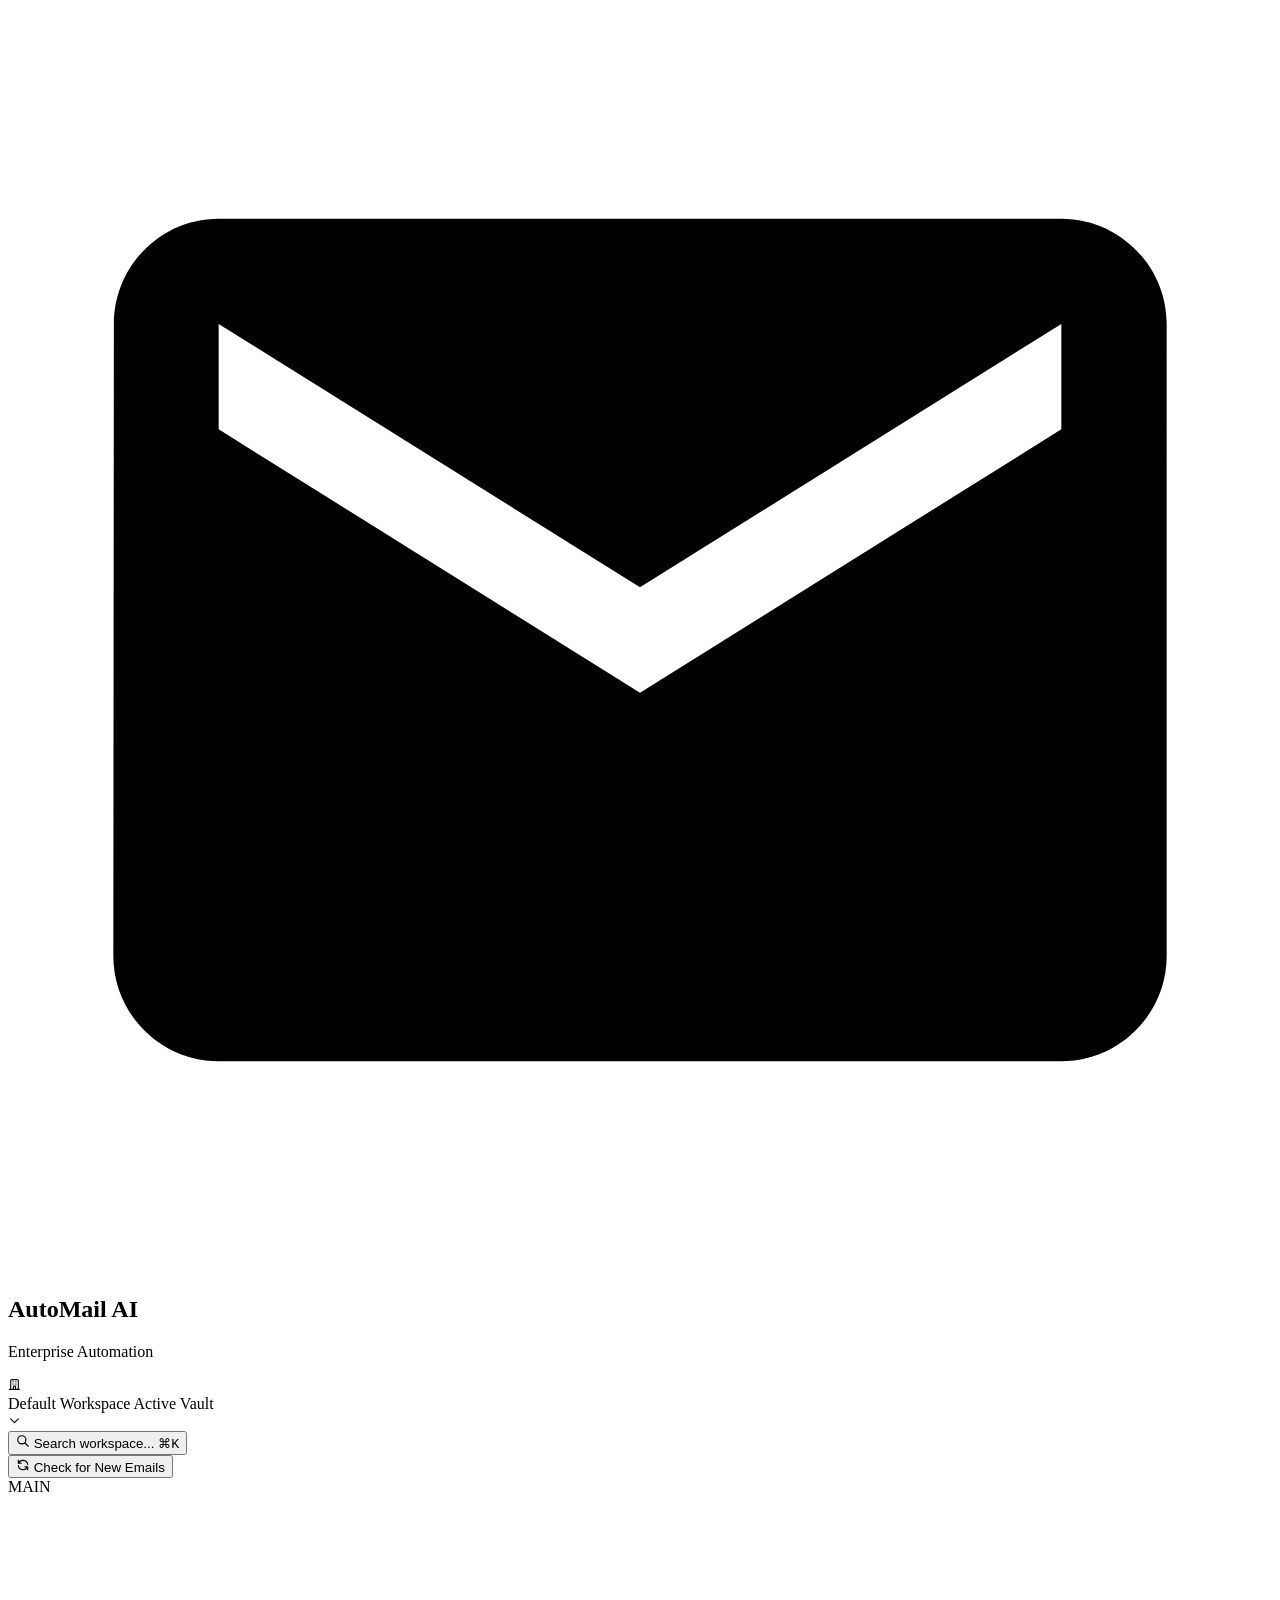
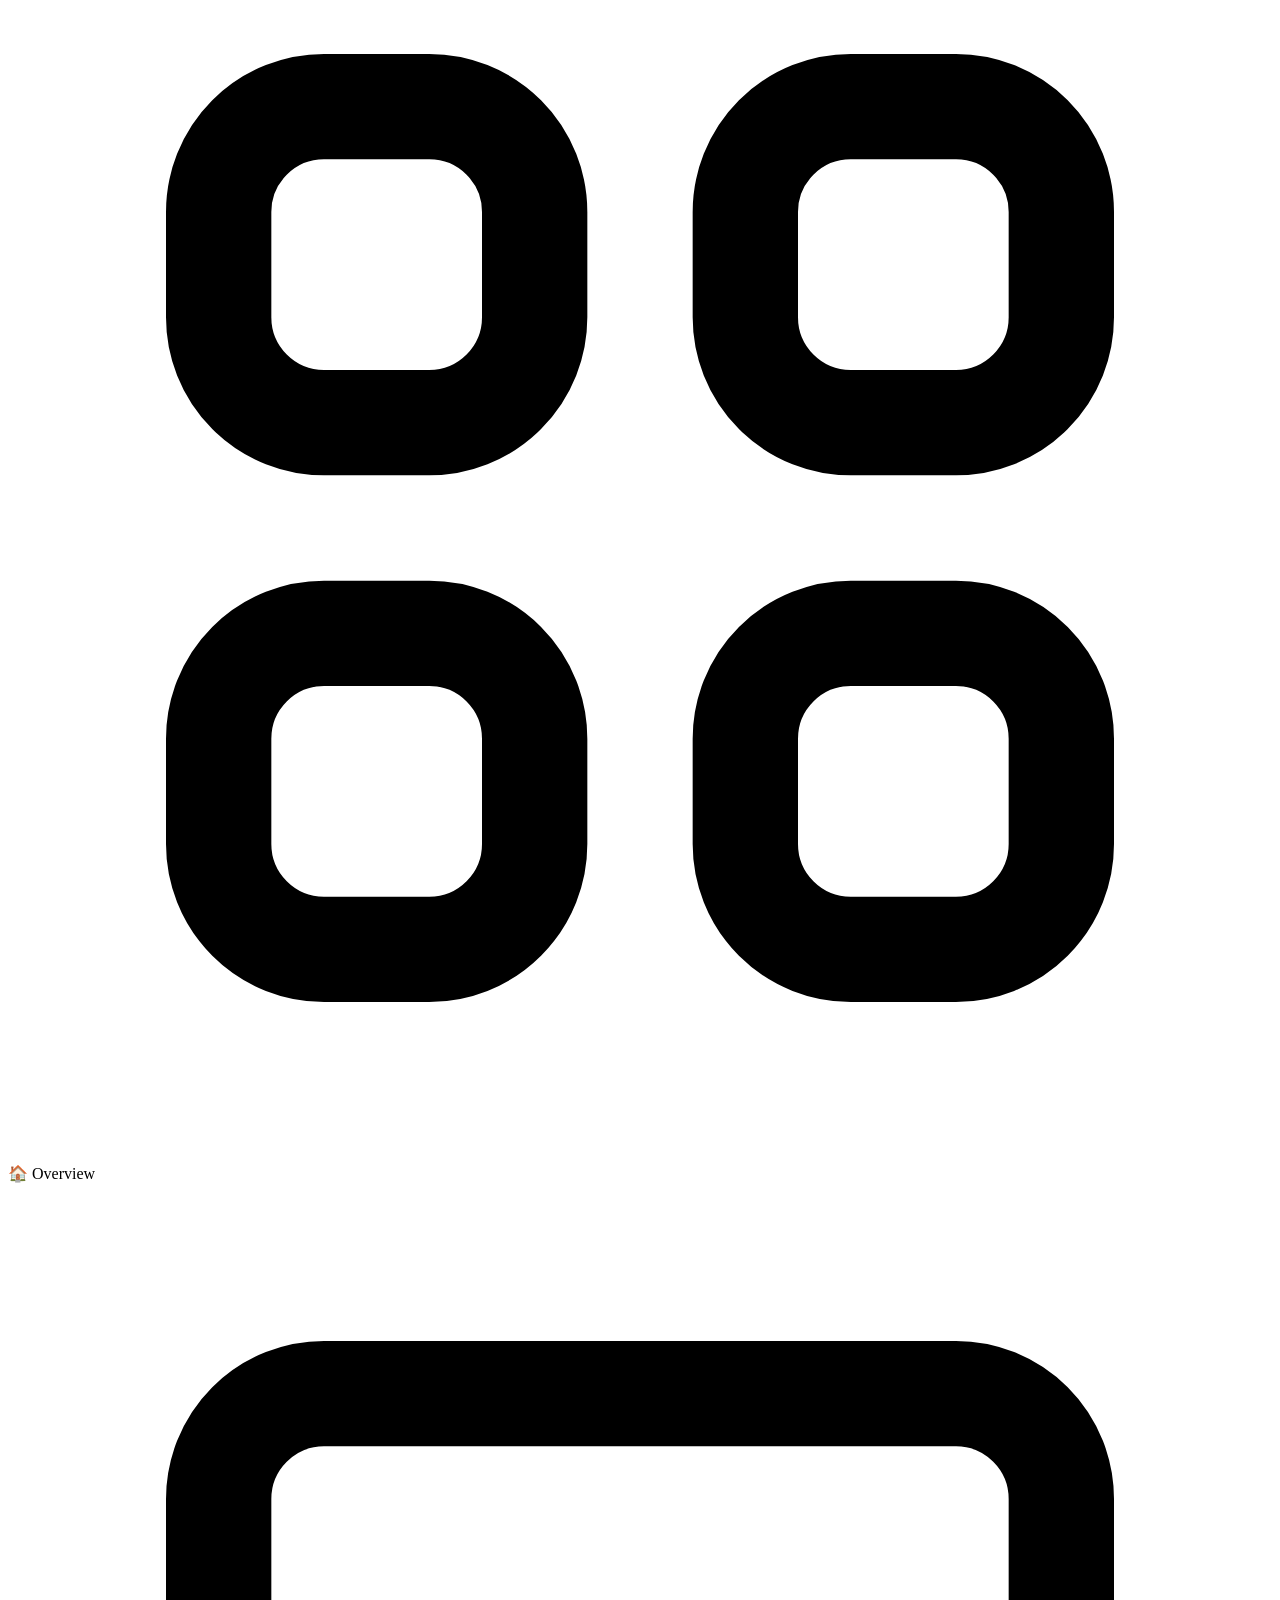
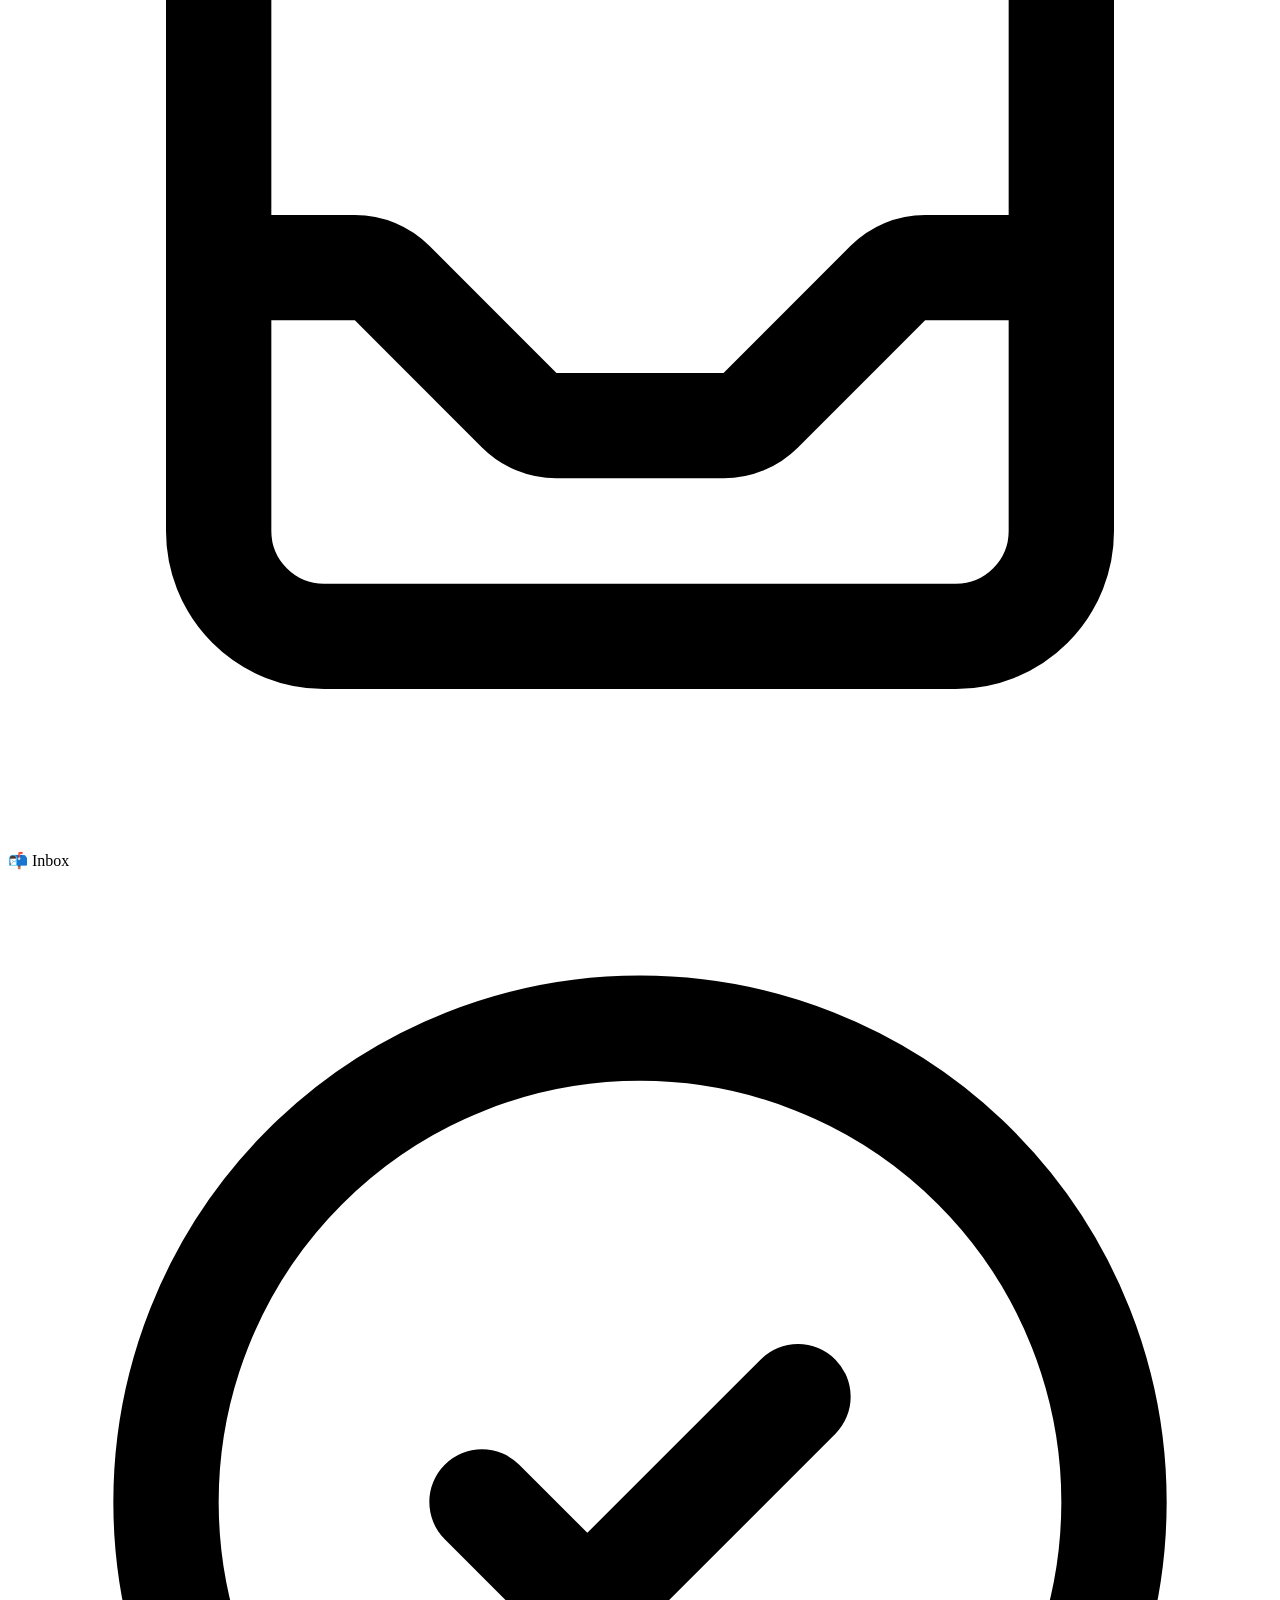
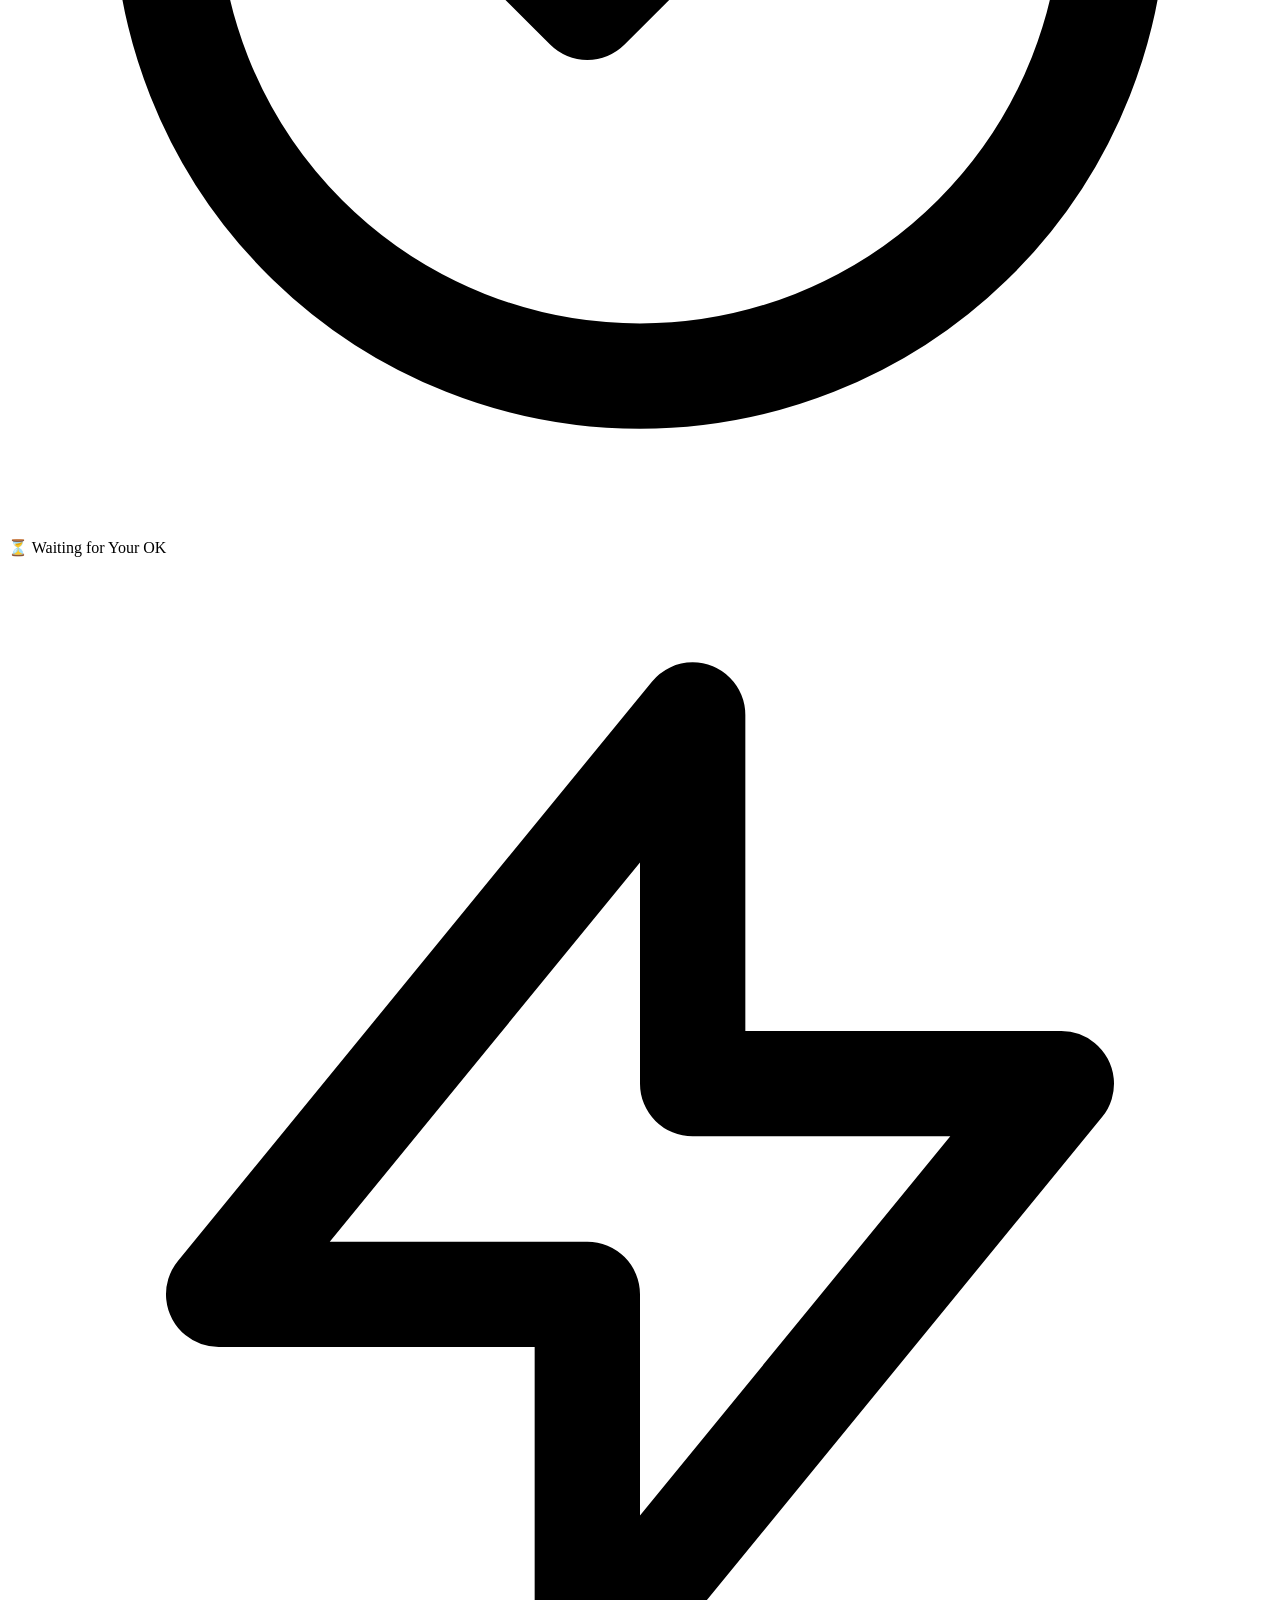
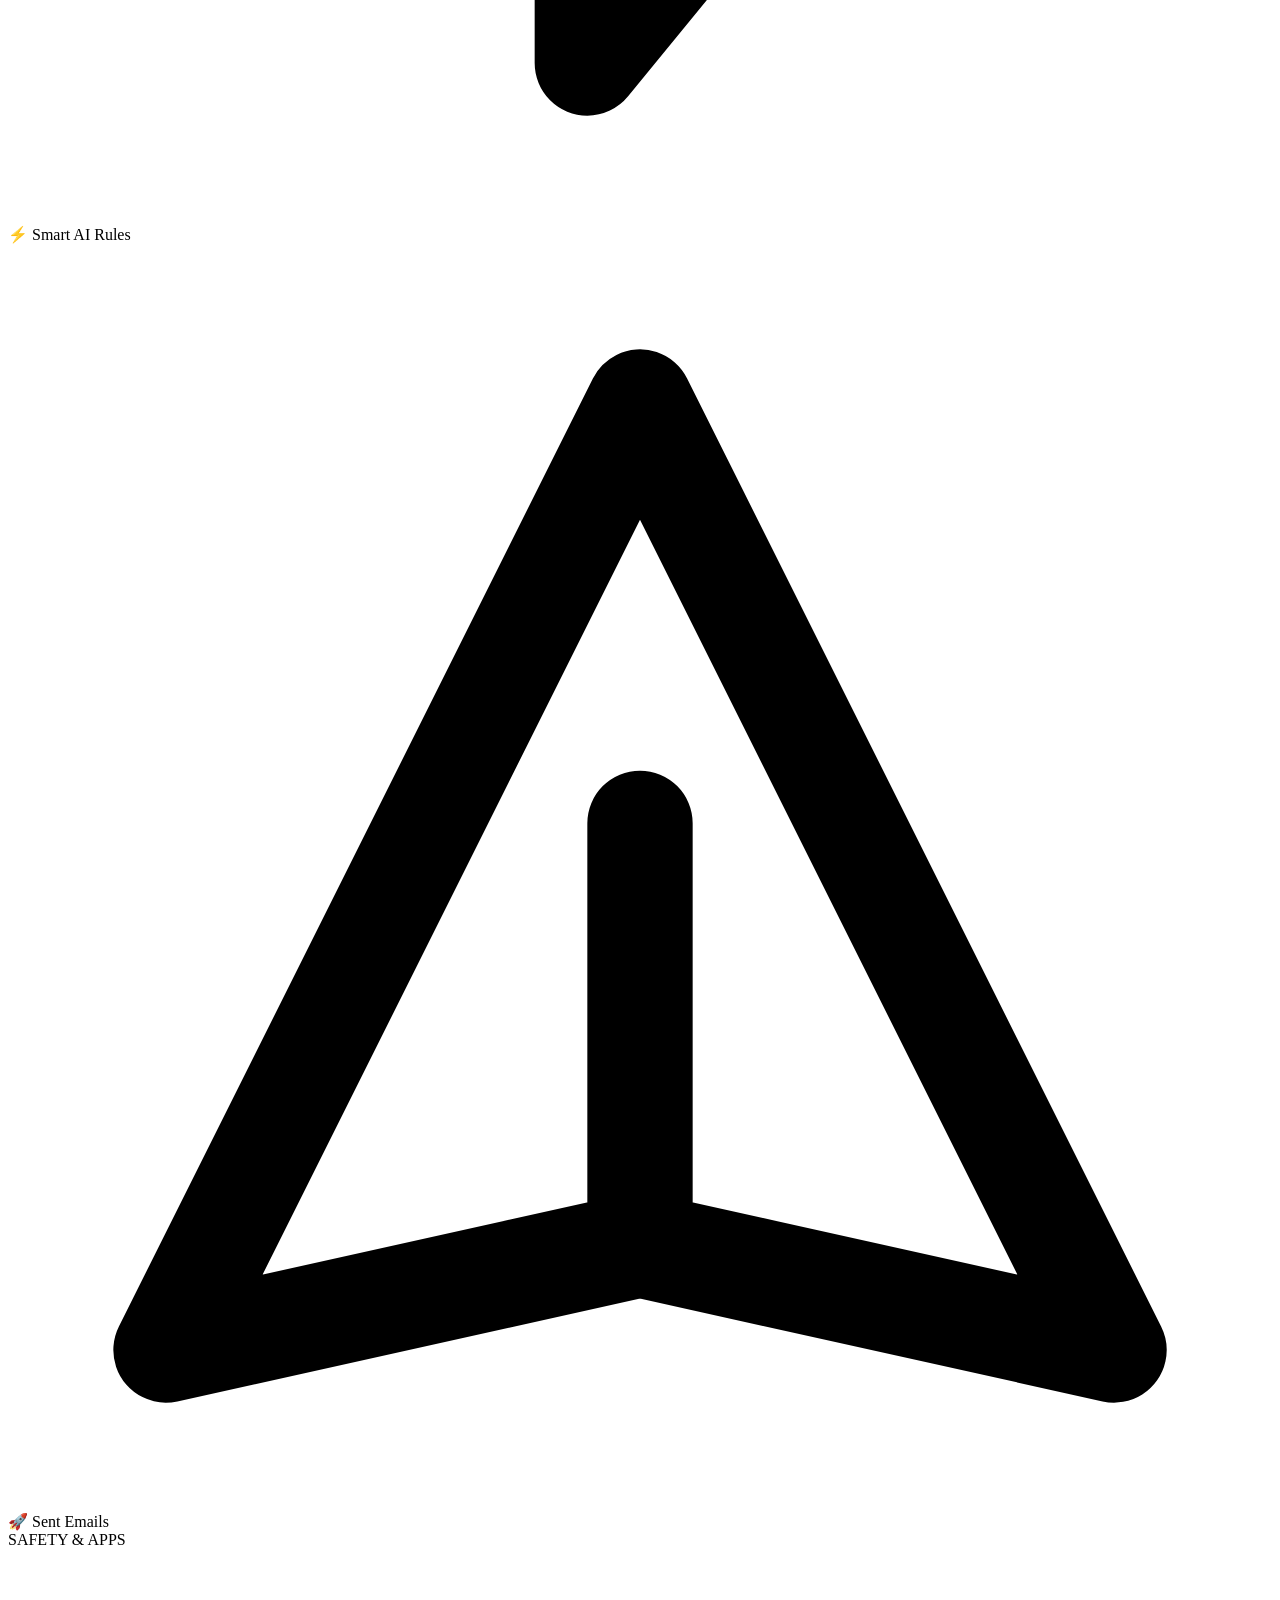
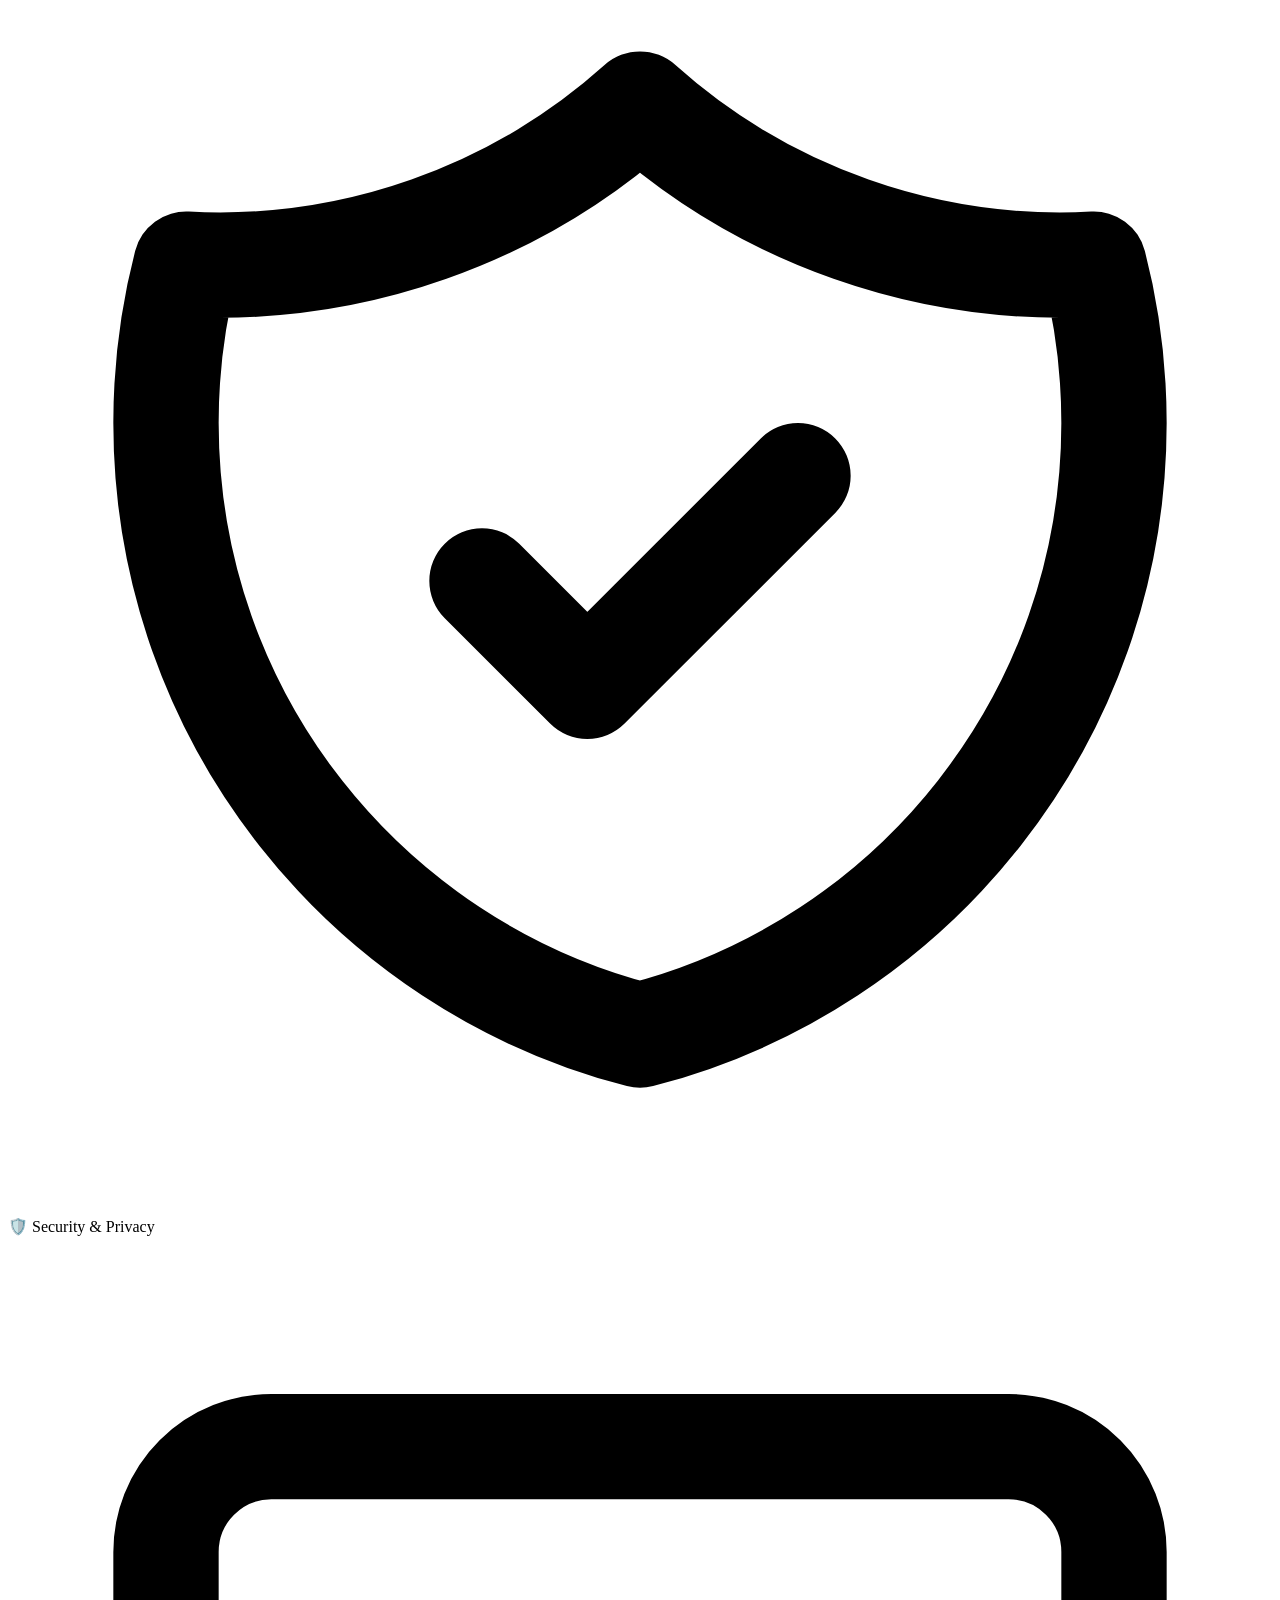
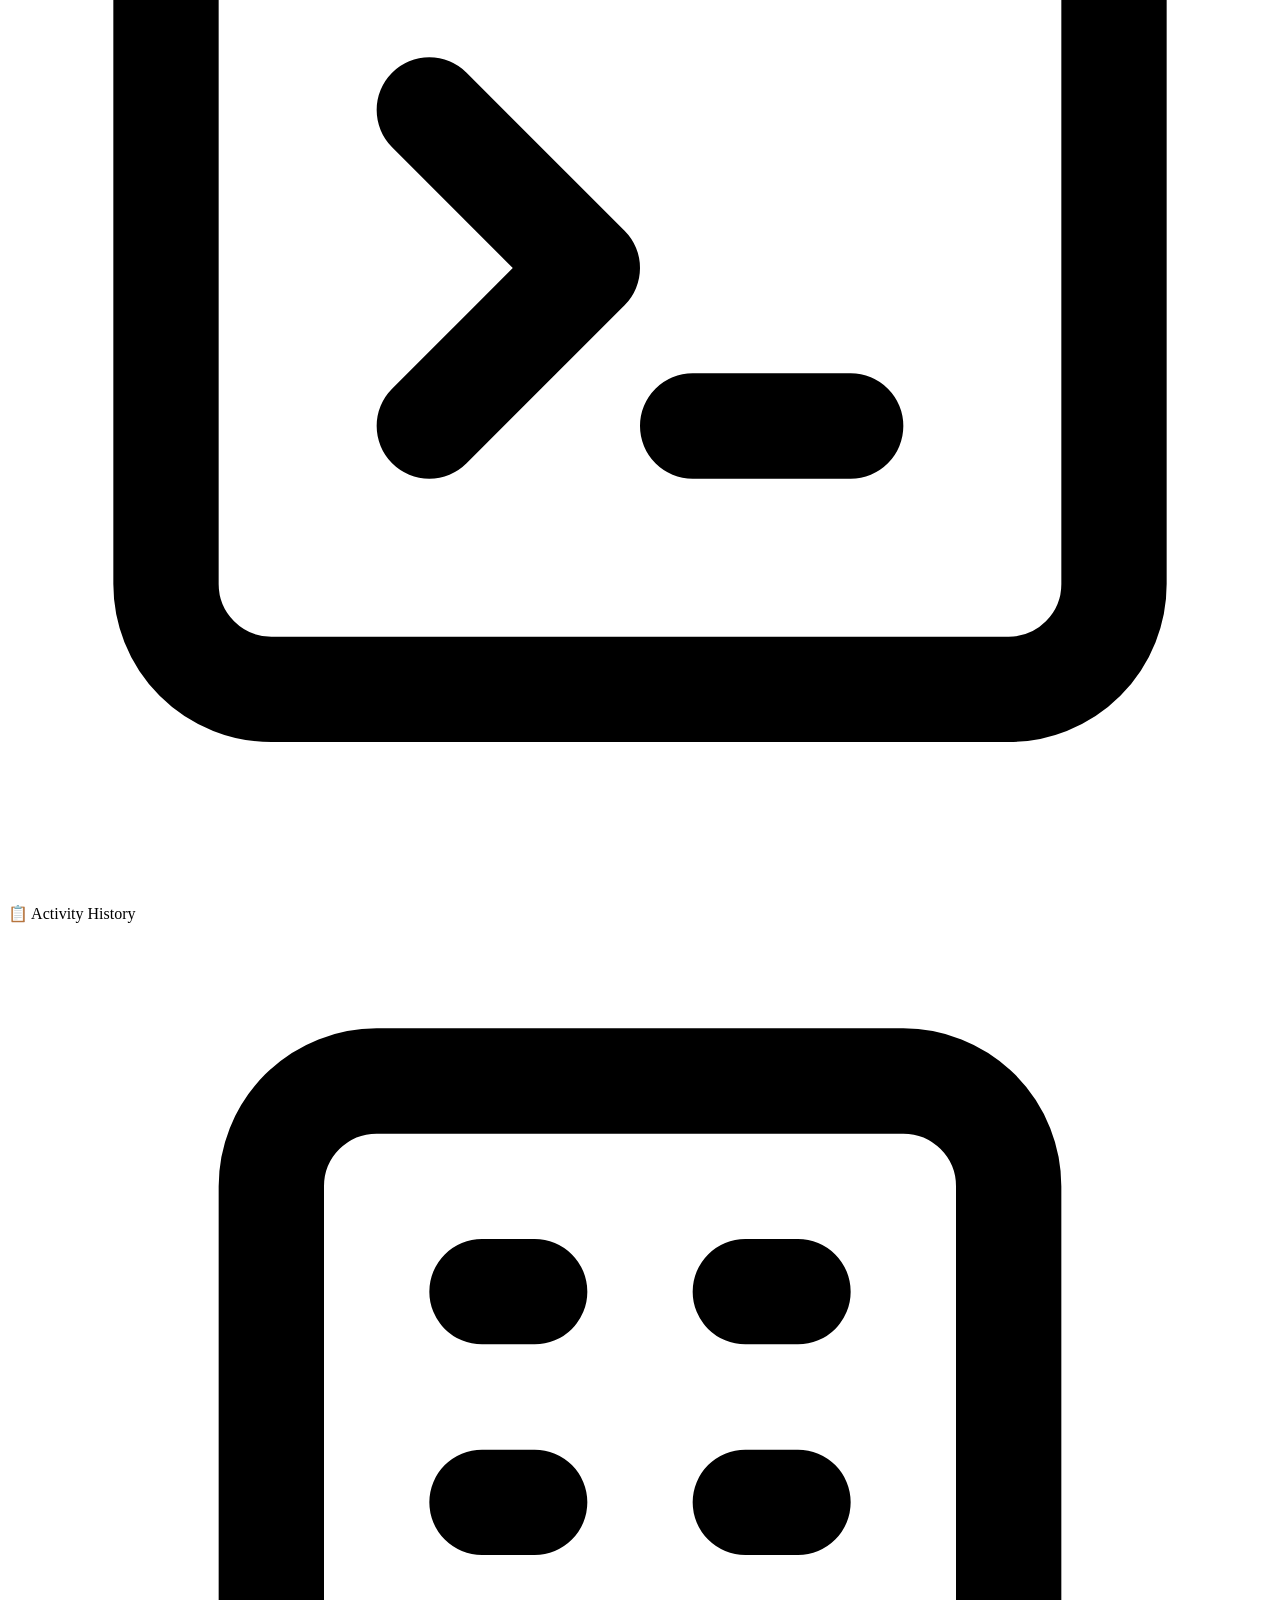
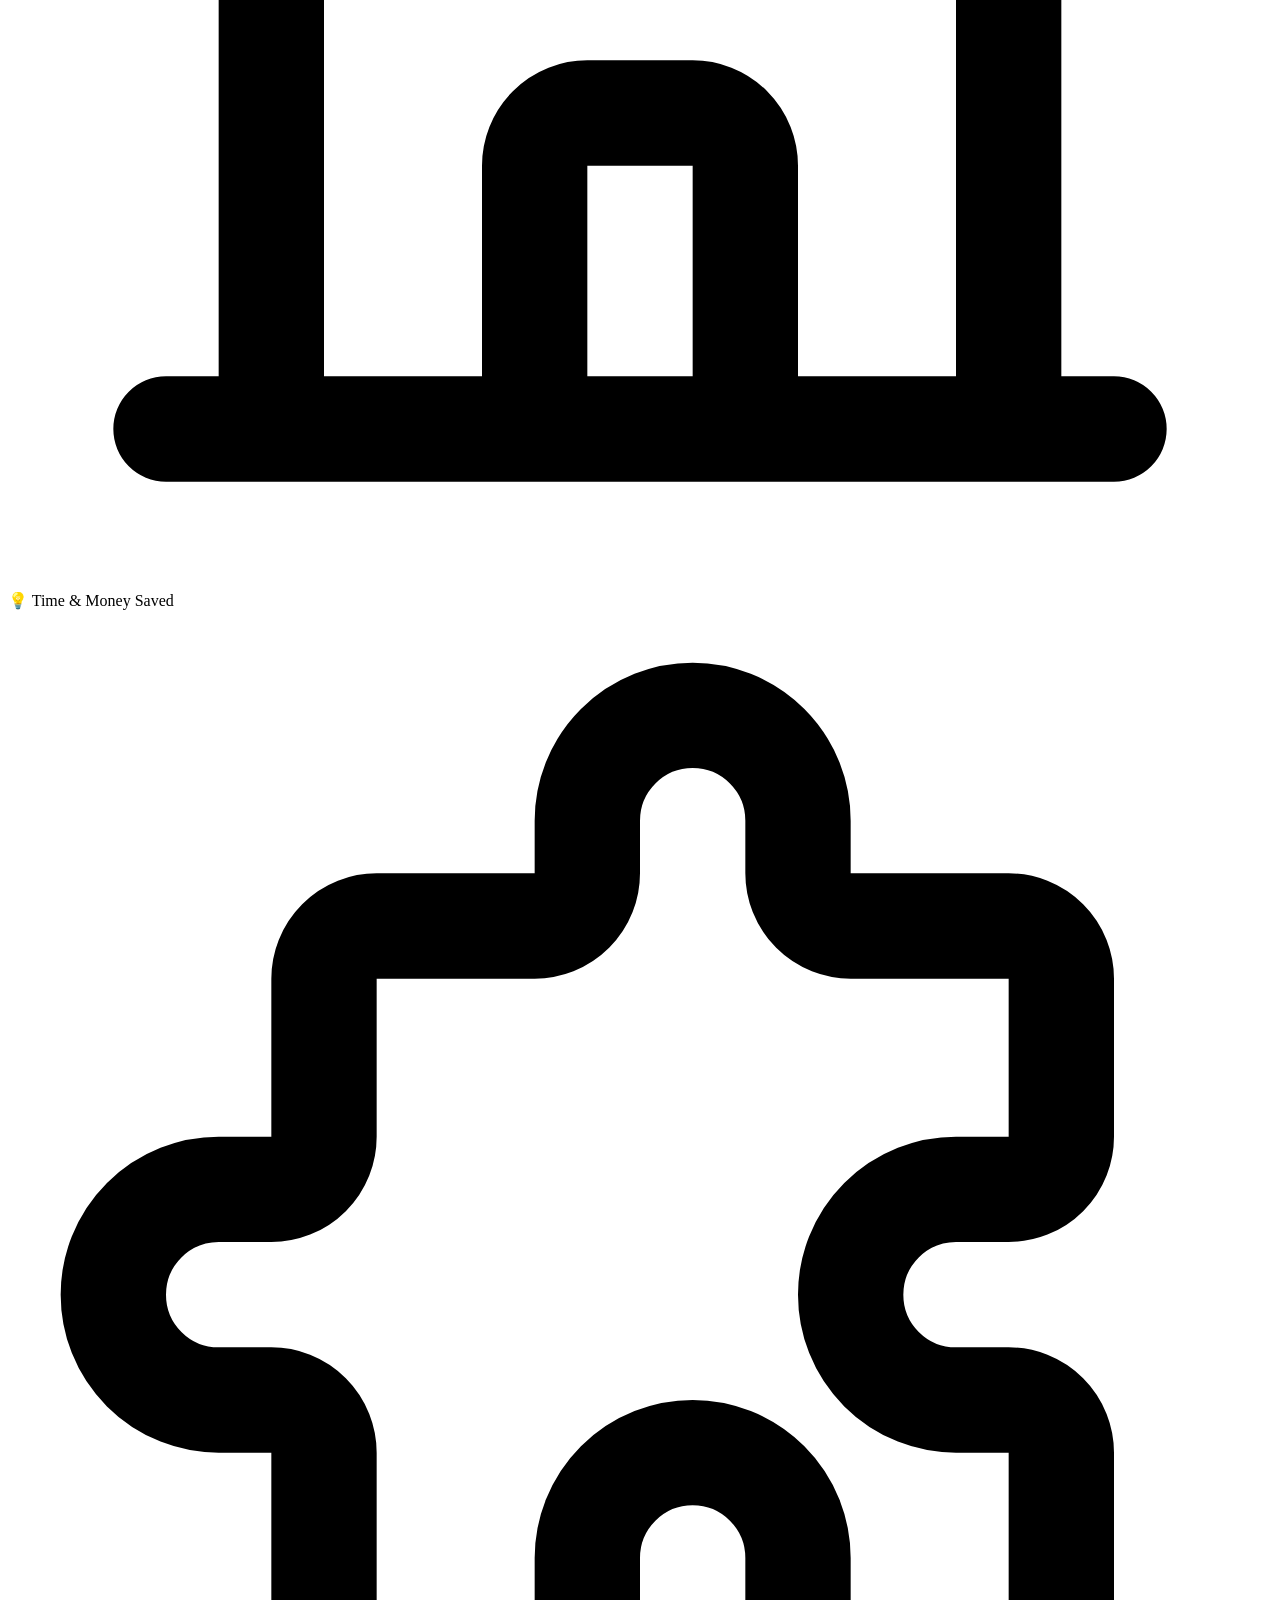
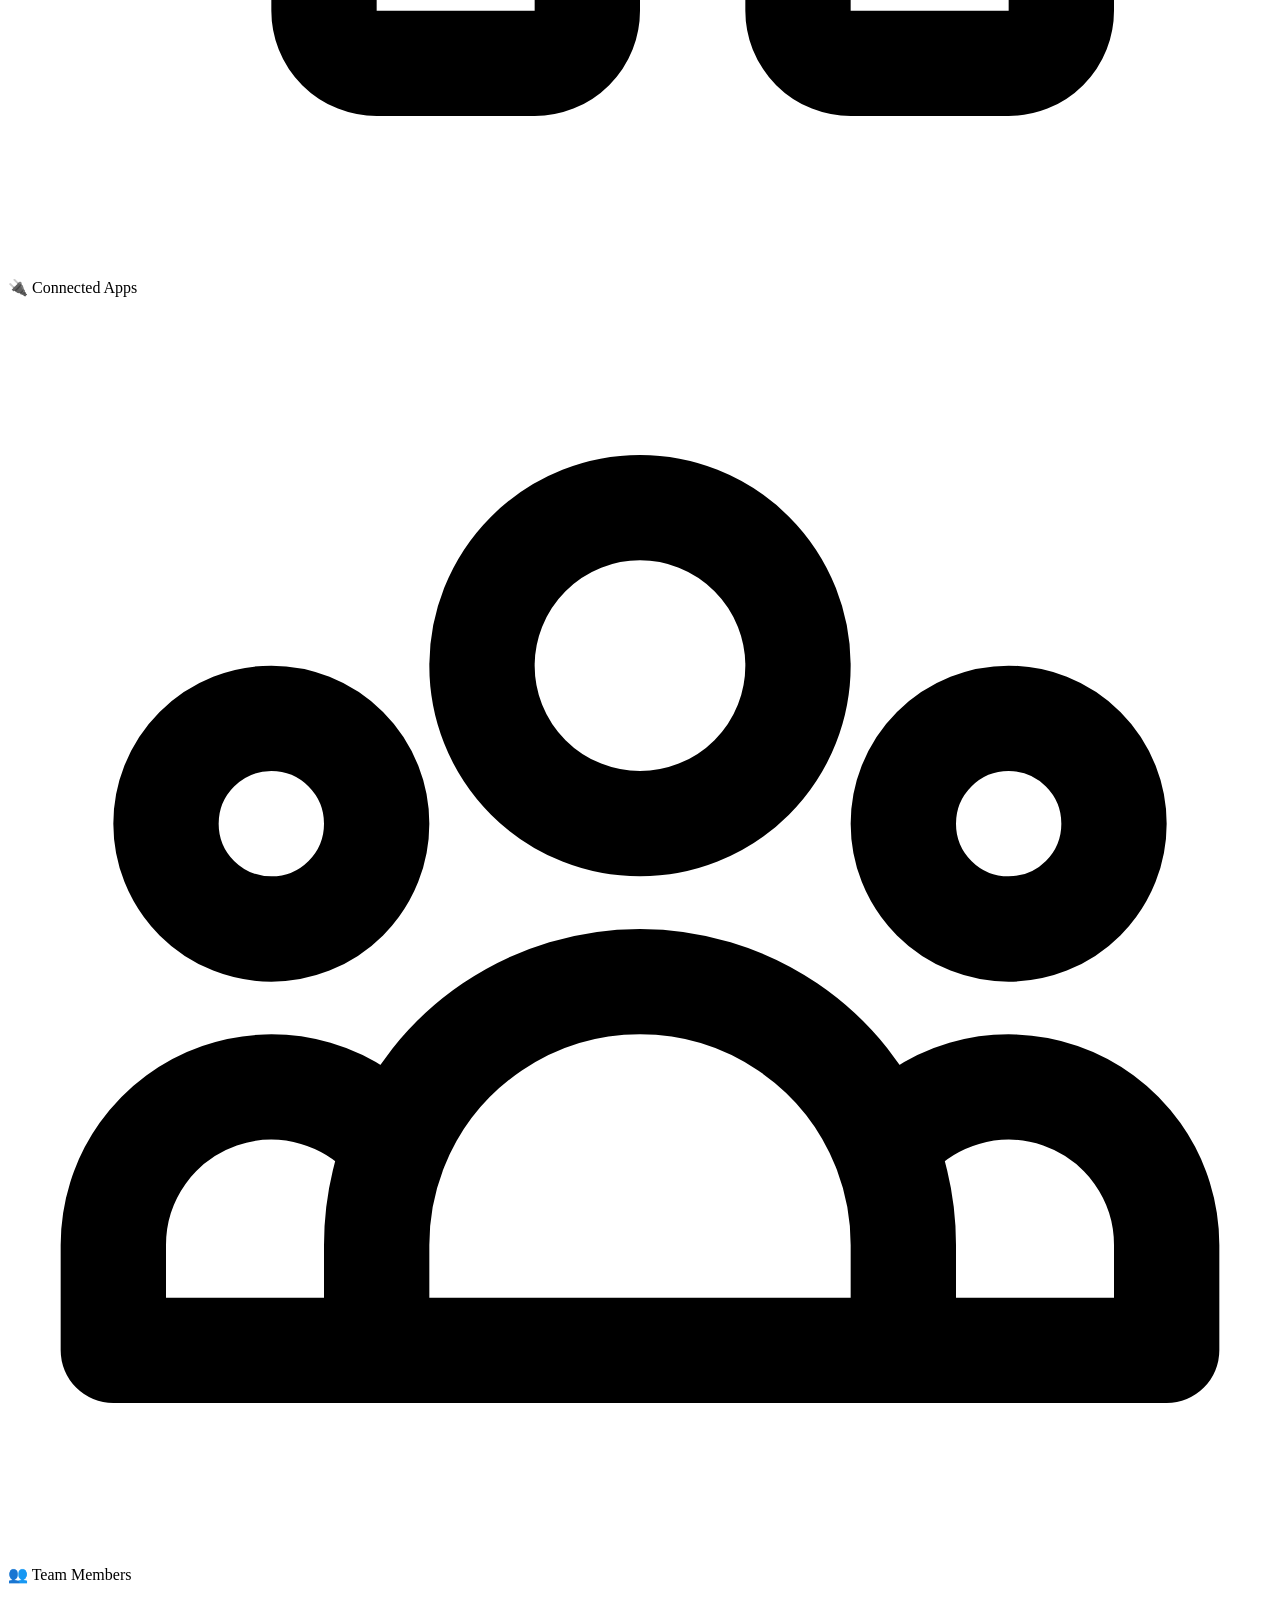
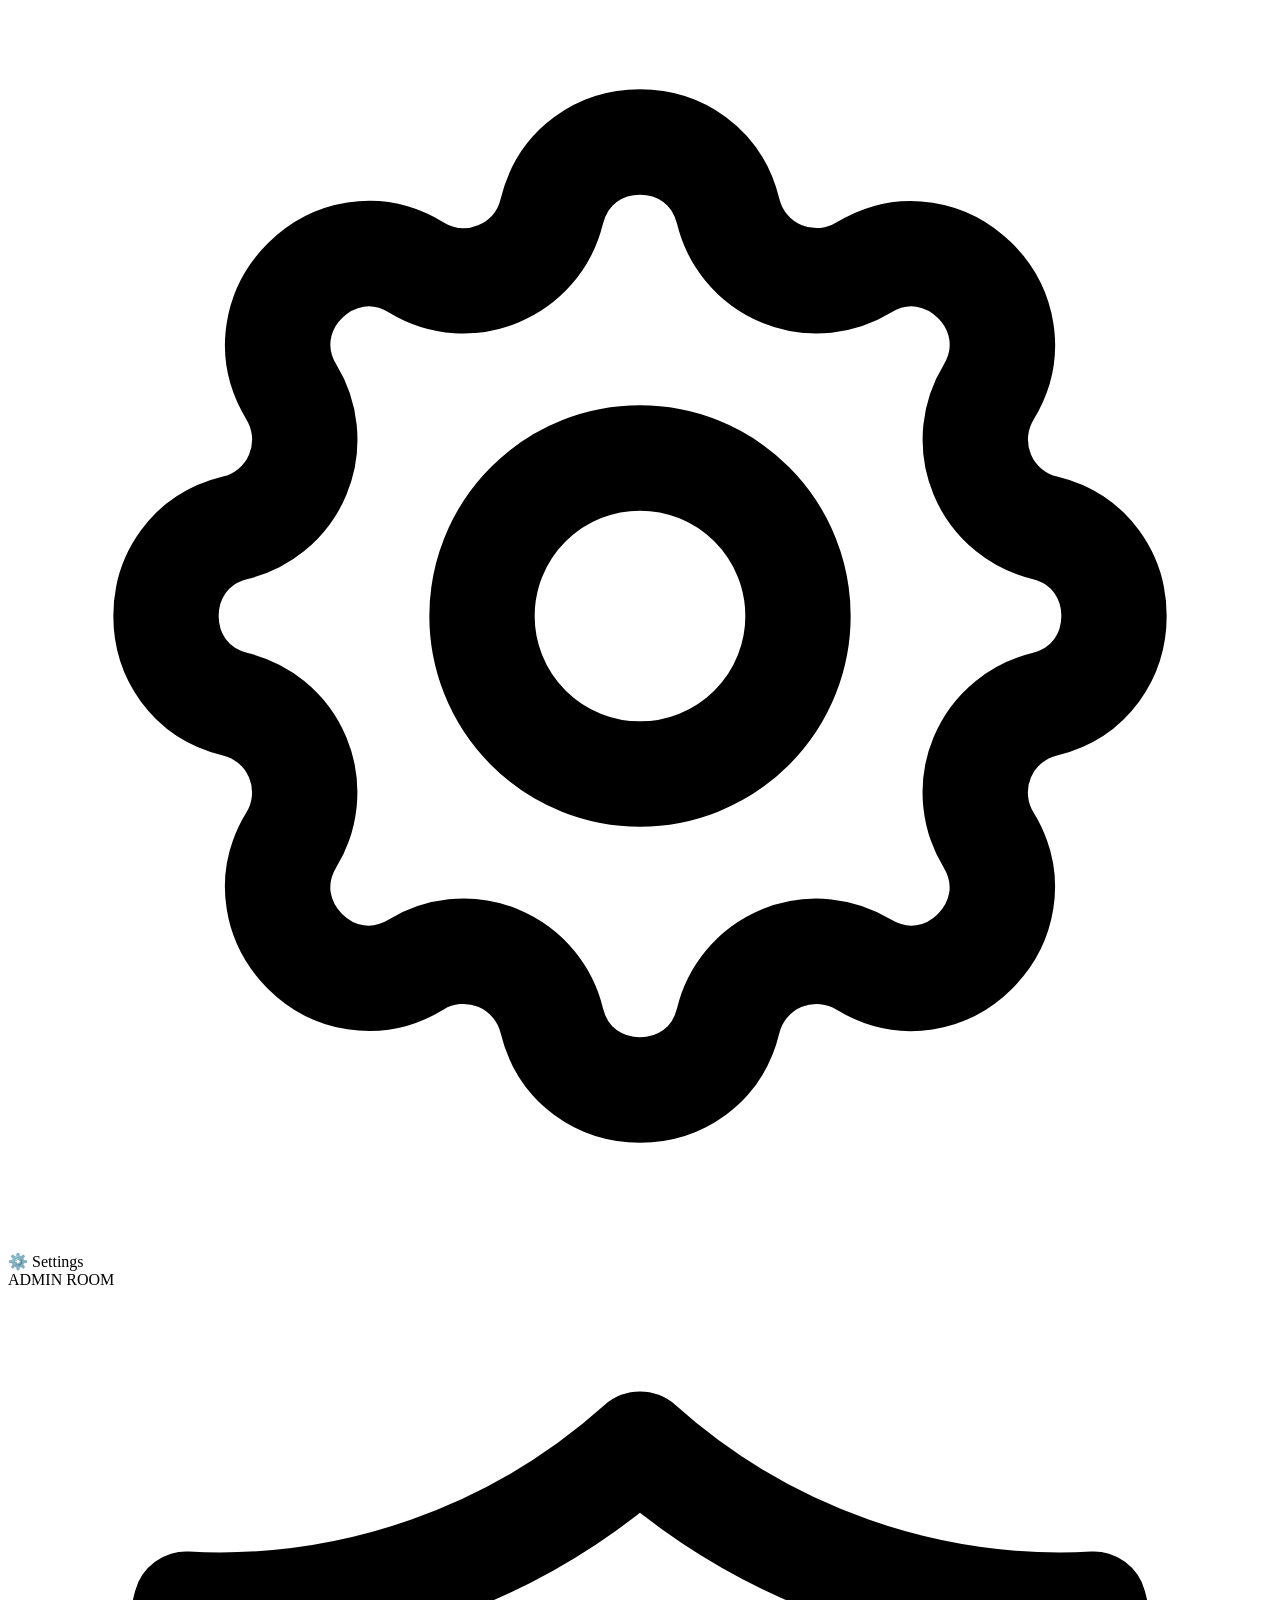
==== public/index.html @ a7763dbd "fix(vercel): resolve 404 Not Found by adding VercelPathCorrectionMiddleware, public/index.html, and " ====
<!DOCTYPE html>
<html lang="en">
<head>
  <meta charset="UTF-8">
  <meta name="viewport" content="width=device-width, initial-scale=1.0">
  <title>AutoMail AI — AI-Powered Email Automation Platform</title>
  <meta name="description" content="AutoMail AI: Production-grade autonomous email automation with AI categorization, sentiment scoring, human-in-the-loop approval, multi-tenant security and SOC-2 compliance.">
  <meta name="theme-color" content="#080b12">
  <link rel="preconnect" href="https://fonts.googleapis.com">
  <link rel="preconnect" href="https://fonts.gstatic.com" crossorigin>
  <link href="https://fonts.googleapis.com/css2?family=Inter:wght@300;400;500;600;700;800&display=swap" rel="stylesheet">
  <link rel="stylesheet" href="/static/styles.css">
</head>
<body>

<div class="app-container">
  <!-- SIDEBAR -->
  <aside class="sidebar">
    <!-- Brand & Workspace Header -->
    <div class="sidebar-header">
      <div class="brand-row">
        <div class="logo-icon">
          <svg viewBox="0 0 24 24"><path d="M20 4H4c-1.1 0-1.99.9-1.99 2L2 18c0 1.1.9 2 2 2h16c1.1 0 2-.9 2-2V6c0-1.1-.9-2-2-2zm0 4l-8 5-8-5V6l8 5 8-5v2z"/></svg>
        </div>
        <div class="logo-text">
          <h1>AutoMail <span class="logo-ai-tag">AI</span></h1>
          <p>Enterprise Automation</p>
        </div>
      </div>

      <!-- Enterprise Workspace Switcher -->
      <div class="user-switcher-pill" id="user-switcher-pill" title="Click to switch isolated user workspace (Zero Cross-Exposure)">
        <div class="switcher-pill-left">
          <div class="workspace-avatar">
            <svg width="13" height="13" fill="none" stroke="currentColor" stroke-width="2" viewBox="0 0 24 24"><path stroke-linecap="round" stroke-linejoin="round" d="M19 21V5a2 2 0 00-2-2H7a2 2 0 00-2 2v16m14 0h2m-2 0h-5m-9 0H3m2 0h5M9 7h1m-1 4h1m4-4h1m-1 4h1m-5 10v-5a1 1 0 011-1h2a1 1 0 011 1v5m-4 0h4"/></svg>
          </div>
          <div class="workspace-meta">
            <span class="workspace-name" id="current-user-badge">Default Workspace</span>
            <span class="workspace-tag">Active Vault</span>
          </div>
        </div>
        <svg class="pill-caret-svg" width="13" height="13" fill="none" stroke="currentColor" stroke-width="2" viewBox="0 0 24 24"><path stroke-linecap="round" stroke-linejoin="round" d="M19 9l-7 7-7-7"/></svg>
      </div>

      <!-- Quick Command / Search Bar Trigger -->
      <button class="sidebar-search-btn" id="btn-topbar-command" title="Press Ctrl+K or ⌘K to search workspace">
        <svg width="14" height="14" fill="none" stroke="currentColor" stroke-width="2" viewBox="0 0 24 24"><path stroke-linecap="round" stroke-linejoin="round" d="M21 21l-6-6m2-5a7 7 0 11-14 0 7 7 0 0114 0z"/></svg>
        <span>Search workspace...</span>
        <kbd>⌘K</kbd>
      </button>

      <!-- Primary Action Button -->
      <div class="sidebar-quick-actions">
        <button class="btn btn-primary btn-sync-sidebar" id="btn-sync-now" title="Synchronize mailboxes via IMAP">
          <svg id="sync-icon" width="14" height="14" fill="none" stroke="currentColor" stroke-width="2" viewBox="0 0 24 24"><path stroke-linecap="round" stroke-linejoin="round" d="M4 4v5h.582m15.356 2A8.001 8.001 0 004.582 9m0 0H9m11 11v-5h-.581m0 0a8.003 8.003 0 01-15.357-2m15.357 2H15"/></svg>
          <span id="sync-btn-text">Check for New Emails</span>
        </button>
      </div>
    </div>

    <!-- Scrollable Navigation Area -->
    <nav class="sidebar-nav">
      <div class="nav-section-label">MAIN</div>
      <a class="nav-item active" data-view="overview" id="nav-overview" title="Home Summary">
        <svg fill="none" stroke="currentColor" stroke-width="2" viewBox="0 0 24 24"><path stroke-linecap="round" stroke-linejoin="round" d="M4 6a2 2 0 012-2h2a2 2 0 012 2v2a2 2 0 01-2 2H6a2 2 0 01-2-2V6zM14 6a2 2 0 012-2h2a2 2 0 012 2v2a2 2 0 01-2 2h-2a2 2 0 01-2-2V6zM4 16a2 2 0 012-2h2a2 2 0 012 2v2a2 2 0 01-2 2H6a2 2 0 01-2-2v-2zM14 16a2 2 0 012-2h2a2 2 0 012 2v2a2 2 0 01-2 2h-2a2 2 0 01-2-2v-2z"/></svg>
        <span class="nav-label">🏠 Overview</span>
      </a>

      <a class="nav-item" data-view="inbox" id="nav-inbox" title="Read Your Emails">
        <svg fill="none" stroke="currentColor" stroke-width="2" viewBox="0 0 24 24"><path stroke-linecap="round" stroke-linejoin="round" d="M20 13V6a2 2 0 00-2-2H6a2 2 0 00-2 2v7m16 0v5a2 2 0 01-2 2H6a2 2 0 01-2-2v-5m16 0h-2.586a1 1 0 00-.707.293l-2.414 2.414a1 1 0 01-.707.293h-3.172a1 1 0 01-.707-.293l-2.414-2.414A1 1 0 006.586 13H4"/></svg>
        <span class="nav-label">📬 Inbox</span>
        <span class="nav-badge" id="badge-inbox-count" style="display:none">0</span>
      </a>

      <a class="nav-item" data-view="approvals" id="nav-approvals" title="Check AI Drafts Before Sending">
        <svg fill="none" stroke="currentColor" stroke-width="2" viewBox="0 0 24 24"><path stroke-linecap="round" stroke-linejoin="round" d="M9 12l2 2 4-4m6 2a9 9 0 11-18 0 9 9 0 0118 0z"/></svg>
        <span class="nav-label">⏳ Waiting for Your OK</span>
        <span class="nav-badge urgent" id="badge-approvals-count" style="display:none">0</span>
      </a>

      <a class="nav-item" data-view="rules" id="nav-rules" title="Smart Automated Rules">
        <svg fill="none" stroke="currentColor" stroke-width="2" viewBox="0 0 24 24"><path stroke-linecap="round" stroke-linejoin="round" d="M13 10V3L4 14h7v7l9-11h-7z"/></svg>
        <span class="nav-label">⚡ Smart AI Rules</span>
        <span class="nav-badge" id="badge-rules-count" style="display:none">0</span>
      </a>

      <a class="nav-item" data-view="sent" id="nav-sent" title="Emails Sent Out Safely">
        <svg fill="none" stroke="currentColor" stroke-width="2" viewBox="0 0 24 24"><path stroke-linecap="round" stroke-linejoin="round" d="M12 19l9 2-9-18-9 18 9-2zm0 0v-8"/></svg>
        <span class="nav-label">🚀 Sent Emails</span>
      </a>

      <div class="nav-section-label">SAFETY & APPS</div>
      <a class="nav-item" data-view="compliance" id="nav-compliance" title="Your Security & Privacy Shield">
        <svg fill="none" stroke="currentColor" stroke-width="2" viewBox="0 0 24 24"><path stroke-linecap="round" stroke-linejoin="round" d="M9 12l2 2 4-4m5.618-4.016A11.955 11.955 0 0112 2.944a11.955 11.955 0 01-8.618 3.04A12.02 12.02 0 003 9c0 5.591 3.824 10.29 9 11.622 5.176-1.332 9-6.03 9-11.622 0-1.042-.133-2.052-.382-3.016z"/></svg>
        <span class="nav-label">🛡️ Security & Privacy</span>
      </a>

      <a class="nav-item" data-view="logs" id="nav-logs" title="List of Recent Actions">
        <svg fill="none" stroke="currentColor" stroke-width="2" viewBox="0 0 24 24"><path stroke-linecap="round" stroke-linejoin="round" d="M8 9l3 3-3 3m5 0h3M5 20h14a2 2 0 002-2V6a2 2 0 00-2-2H5a2 2 0 00-2 2v12a2 2 0 002 2z"/></svg>
        <span class="nav-label">📋 Activity History</span>
      </a>

      <a class="nav-item" data-view="landing" id="nav-landing" title="See Time and Money Saved">
        <svg fill="none" stroke="currentColor" stroke-width="2" viewBox="0 0 24 24"><path stroke-linecap="round" stroke-linejoin="round" d="M19 21V5a2 2 0 00-2-2H7a2 2 0 00-2 2v16m14 0h2m-2 0h-5m-9 0H3m2 0h5M9 7h1m-1 4h1m4-4h1m-1 4h1m-5 10v-5a1 1 0 011-1h2a1 1 0 011 1v5m-4 0h4"/></svg>
        <span class="nav-label">💡 Time & Money Saved</span>
      </a>

      <a class="nav-item" data-view="integrations" id="nav-integrations" title="Connect Slack, Teams, etc.">
        <svg fill="none" stroke="currentColor" stroke-width="2" viewBox="0 0 24 24"><path stroke-linecap="round" stroke-linejoin="round" d="M11 4a2 2 0 114 0v1a1 1 0 001 1h3a1 1 0 011 1v3a1 1 0 01-1 1h-1a2 2 0 100 4h1a1 1 0 011 1v3a1 1 0 01-1 1h-3a1 1 0 01-1-1v-1a2 2 0 10-4 0v1a1 1 0 01-1 1H7a1 1 0 01-1-1v-3a1 1 0 00-1-1H4a2 2 0 110-4h1a1 1 0 001-1V7a1 1 0 011-1h3a1 1 0 001-1V4z"/></svg>
        <span class="nav-label">🔌 Connected Apps</span>
      </a>

      <a class="nav-item" data-view="team" id="nav-team" title="People in this Workspace">
        <svg fill="none" stroke="currentColor" stroke-width="2" viewBox="0 0 24 24"><path stroke-linecap="round" stroke-linejoin="round" d="M17 20h5v-2a3 3 0 00-5.356-1.857M17 20H7m10 0v-2c0-.656-.126-1.283-.356-1.857M7 20H2v-2a3 3 0 015.356-1.857M7 20v-2c0-.656.126-1.283.356-1.857m0 0a5.002 5.002 0 019.288 0M15 7a3 3 0 11-6 0 3 3 0 016 0zm6 3a2 2 0 11-4 0 2 2 0 014 0zM7 10a2 2 0 11-4 0 2 2 0 014 0z"/></svg>
        <span class="nav-label">👥 Team Members</span>
      </a>

      <a class="nav-item" data-view="settings" id="nav-settings" title="Connect Your Email Account">
        <svg fill="none" stroke="currentColor" stroke-width="2" viewBox="0 0 24 24"><path stroke-linecap="round" stroke-linejoin="round" d="M10.325 4.317c.426-1.756 2.924-1.756 3.35 0a1.724 1.724 0 002.573 1.066c1.543-.94 3.31.826 2.37 2.37a1.724 1.724 0 001.065 2.572c1.756.426 1.756 2.924 0 3.35a1.724 1.724 0 00-1.066 2.573c.94 1.543-.826 3.31-2.37 2.37a1.724 1.724 0 00-2.572 1.065c-.426 1.756-2.924 1.756-3.35 0a1.724 1.724 0 00-2.573-1.066c-1.543.94-3.31-.826-2.37-2.37a1.724 1.724 0 00-1.065-2.572c-1.756-.426-1.756-2.924 0-3.35a1.724 1.724 0 001.066-2.573c-.94-1.543.826-3.31 2.37-2.37.996.608 2.296.07 2.572-1.065z"/><path stroke-linecap="round" stroke-linejoin="round" d="M15 12a3 3 0 11-6 0 3 3 0 016 0z"/></svg>
        <span class="nav-label">⚙️ Settings</span>
      </a>

      <div class="nav-section-label">ADMIN ROOM</div>
      <a class="nav-item" data-view="admin" id="nav-admin" title="System Health and Accounts">
        <svg fill="none" stroke="currentColor" stroke-width="2" viewBox="0 0 24 24"><path stroke-linecap="round" stroke-linejoin="round" d="M9 12l2 2 4-4m5.618-4.016A11.955 11.955 0 0112 2.944a11.955 11.955 0 01-8.618 3.04A12.02 12.02 0 003 9c0 5.591 3.824 10.29 9 11.622 5.176-1.332 9-6.03 9-11.622 0-1.042-.133-2.052-.382-3.016z"/></svg>
        <span class="nav-label">🔒 Admin Console</span>
        <span class="nav-badge" id="badge-admin-count" style="background: rgba(168, 85, 247, 0.15); color: var(--accent-purple); border: 1px solid rgba(168, 85, 247, 0.3);">Admin 🔒</span>
      </a>
    </nav>

    <!-- Sidebar Tools Strip: AI Status, Theme, Density -->
    <div class="sidebar-tools">
      <div class="ai-status-pill" id="ai-status-pill" onclick="switchView('settings')" title="AI Intelligence Engine — Click to configure API Key">
        <span class="ai-status-dot" id="ai-status-dot"></span>
        <span id="ai-status-label">AI Copilot: Active</span>
      </div>
      <div class="tools-buttons">
        <button class="btn-tool" id="btn-density-toggle" title="Toggle Comfortable / Compact Data Density">
          <span id="density-icon">🎛️</span>
          <span id="density-text" style="display:none">Density</span>
        </button>
        <button class="btn-tool" id="btn-theme-toggle" title="Toggle Light / Dark Mode" aria-label="Toggle theme">
          <span id="theme-icon">🌙</span>
          <span id="theme-text" style="display:none">Dark</span>
        </button>
      </div>
    </div>

    <!-- Sidebar Footer -->
    <div class="sidebar-footer">
      <!-- User Profile Card -->
      <div class="user-profile-card" id="sidebar-user-card" onclick="openAuthModal()" title="Manage Account / Switch User">
        <div class="user-avatar" id="sidebar-user-avatar">A</div>
        <div class="user-info">
          <div class="user-name-row">
            <span class="user-display-name" id="sidebar-user-name">Admin Account</span>
            <span class="badge badge-primary user-role-badge" id="sidebar-user-role">Admin</span>
          </div>
          <div class="user-email-text" id="sidebar-user-email">admin@automail.ai</div>
        </div>
        <button class="btn-icon" id="btn-sidebar-auth" title="Sign In / Out" onclick="event.stopPropagation(); handleSignOutOrOpen();">
          <svg width="15" height="15" fill="none" stroke="currentColor" stroke-width="2" viewBox="0 0 24 24"><path stroke-linecap="round" stroke-linejoin="round" d="M17 16l4-4m0 0l-4-4m4 4H7m6 4v1a3 3 0 01-3 3H6a3 3 0 01-3-3V7a3 3 0 013-3h4a3 3 0 013 3v1"/></svg>
        </button>
      </div>

      <!-- Unified System & Security Status -->
      <div class="sidebar-meta-status">
        <div class="meta-status-row">
          <span class="status-dot" id="status-dot"></span>
          <span class="meta-status-text" id="sync-status-text">Engine Online (Port 8000)</span>
        </div>
        <div class="meta-security-row">
          <svg width="12" height="12" fill="none" stroke="currentColor" stroke-width="2" viewBox="0 0 24 24"><path stroke-linecap="round" stroke-linejoin="round" d="M9 12l2 2 4-4m5.618-4.016A11.955 11.955 0 0112 2.944a11.955 11.955 0 01-8.618 3.04A12.02 12.02 0 003 9c0 5.591 3.824 10.29 9 11.622 5.176-1.332 9-6.03 9-11.622 0-1.042-.133-2.052-.382-3.016z"/></svg>
          <span>SOC-2 Type II • Guarded</span>
        </div>
      </div>
    </div>
  </aside>

  <!-- MAIN WRAPPER -->
  <div class="main-wrapper">
    <!-- CONTENT AREA -->
    <main class="content-area">
      <!-- Dynamic Content View Header -->
      <div class="content-header">
        <div class="content-header-title">
          <h2 id="current-view-title">Home Overview</h2>
          <span class="content-header-badge" id="current-view-breadcrumb">Everything at a glance</span>
        </div>
      </div>
      <!-- 1. OVERVIEW VIEW -->
      <section class="view-section active" id="view-overview">
        <!-- Friendly 3-Step "How It Works" Visual Guide -->
        <div class="friendly-hero-banner">
          <div class="friendly-hero-header">
            <span class="friendly-hero-badge">✨ HOW IT WORKS</span>
            <h3>Your AI Email Helper in 3 Easy Steps</h3>
            <p>AutoMail reads your mail, drafts smart replies, and waits for your thumbs-up!</p>
          </div>
          <div class="friendly-steps-grid">
            <div class="friendly-step-card">
              <div class="step-badge-num">1</div>
              <div class="step-icon">📬</div>
              <h4>1. Emails Come In</h4>
              <p>The AI reads and sorts incoming emails into friendly categories so you know what's urgent.</p>
            </div>
            <div class="friendly-step-card">
              <div class="step-badge-num">2</div>
              <div class="step-icon">🤖</div>
              <h4>2. AI Writes a Draft</h4>
              <p>The AI prepares a polite, helpful reply for you using your knowledge base.</p>
            </div>
            <div class="friendly-step-card">
              <div class="step-badge-num">3</div>
              <div class="step-icon">👍</div>
              <h4>3. You Say OK & Send!</h4>
              <p>You review the draft, make any tweaks you want, and click Send with one quick tap.</p>
            </div>
          </div>
        </div>

        <div class="stats-grid">
          <div class="card stat-card">
            <div class="stat-header">
              <span class="stat-title">Emails Received</span>
              <div class="stat-icon">📬</div>
            </div>
            <div class="stat-value" id="stat-total-emails">0</div>
            <div class="stat-sub" id="stat-unread-emails">0 unread</div>
          </div>

          <div class="card stat-card urgent">
            <div class="stat-header">
              <span class="stat-title">Waiting for Your OK</span>
              <div class="stat-icon" style="color: var(--accent-rose);">⏳</div>
            </div>
            <div class="stat-value" id="stat-pending-approvals" style="color: var(--accent-rose);">0</div>
            <div class="stat-sub">AI drafts waiting for your review</div>
          </div>

          <div class="card stat-card success">
            <div class="stat-header">
              <span class="stat-title">Emails Sent Safely</span>
              <div class="stat-icon" style="color: var(--accent-emerald);">🚀</div>
            </div>
            <div class="stat-value" id="stat-sent-count">0</div>
            <div class="stat-sub">Delivered after your approval</div>
          </div>

          <div class="card stat-card cyan">
            <div class="stat-header">
              <span class="stat-title">Smart AI Rules</span>
              <div class="stat-icon" style="color: var(--accent-secondary);">⚡</div>
            </div>
            <div class="stat-value" id="stat-active-rules">0</div>
            <div class="stat-sub">Automated recipes running for you</div>
          </div>
        </div>

        <div class="split-layout">
          <!-- Pending Approvals Quick Column -->
          <div class="card">
            <div style="display: flex; justify-content: space-between; align-items: center; margin-bottom: 16px;">
              <h3 style="font-size: 1.05rem; font-weight: 600;">👋 Emails Waiting for You</h3>
              <a href="#approvals" class="btn btn-secondary btn-sm" onclick="switchView('approvals')">Review All</a>
            </div>
            <div id="overview-pending-list" style="display: flex; flex-direction: column; gap: 12px;">
              <!-- Filled via JS -->
            </div>
          </div>

          <!-- Live Activity Stream Column -->
          <div class="card">
            <div style="display: flex; justify-content: space-between; align-items: center; margin-bottom: 16px;">
              <h3 style="font-size: 1.05rem; font-weight: 600;">⚡ What Your AI Did Recently</h3>
              <a href="#logs" class="btn btn-secondary btn-sm" onclick="switchView('logs')">Full History</a>
            </div>
            <div id="overview-logs-list" style="display: flex; flex-direction: column; gap: 10px; font-size: 0.84rem;">
              <!-- Filled via JS -->
            </div>
          </div>
        </div>
      </section>

      <!-- 2. INBOX VIEW -->
      <section class="view-section" id="view-inbox">
        <div class="inbox-container">
          <!-- Left List Pane -->
          <div class="inbox-list">
            <div class="inbox-filter-bar">
              <input type="text" class="search-input" id="inbox-search" placeholder="🔍 Search sender, subject, or keywords...">
              <div class="category-pills">
                <button class="pill-btn active" data-cat="All">All</button>
                <button class="pill-btn" data-cat="Customer Support">Support</button>
                <button class="pill-btn" data-cat="Sales Inquiry">Sales</button>
                <button class="pill-btn" data-cat="Billing/Invoice">Billing</button>
                <button class="pill-btn" data-cat="Urgent Action">Urgent</button>
              </div>
            </div>

            <div class="email-items-scroll" id="inbox-items-container">
              <!-- Filled via JS -->
            </div>
          </div>

          <!-- Right Reader Pane -->
          <div class="email-viewer" id="email-viewer-pane">
            <div id="viewer-placeholder" style="display: flex; flex-direction: column; align-items: center; justify-content: center; height: 100%; color: var(--text-dim);">
              <svg width="48" height="48" fill="none" stroke="currentColor" stroke-width="1.5" viewBox="0 0 24 24"><path stroke-linecap="round" stroke-linejoin="round" d="M3 8l7.89 5.26a2 2 0 002.22 0L21 8M5 19h14a2 2 0 002-2V7a2 2 0 00-2-2H5a2 2 0 00-2 2v10a2 2 0 002 2z"/></svg>
              <p style="margin-top: 12px; font-size: 0.9rem;">Select an email from the left to read & inspect AI analysis</p>
            </div>
            <div id="viewer-content" style="display: none;">
              <!-- Filled via JS -->
            </div>
          </div>
        </div>
      </section>

      <!-- 3. APPROVAL QUEUE VIEW -->
      <section class="view-section" id="view-approvals">
        <div style="margin-bottom: 20px; display: flex; justify-content: space-between; align-items: center;">
          <div>
            <h3 style="font-size: 1.15rem; font-weight: 600;">👋 Emails Waiting for Your OK</h3>
            <p style="font-size: 0.85rem; color: var(--text-muted);">The AI wrote these replies for you. Read each one, make changes if you want, and click "Looks Good, Send It!"</p>
          </div>
          <div style="display: flex; gap: 8px;">
            <button class="btn btn-secondary btn-sm" id="btn-refresh-approvals">🔄 Refresh List</button>
          </div>
        </div>

        <div class="approval-queue" id="approval-queue-container">
          <!-- Filled via JS -->
        </div>
      </section>

      <!-- 4. RULES VIEW -->
      <section class="view-section" id="view-rules">
        <div class="rules-header">
          <div>
            <h3 style="font-size: 1.15rem; font-weight: 600;">⚡ Smart AI Rules</h3>
            <p style="font-size: 0.85rem; color: var(--text-muted);">Teach your AI helper what to do when new emails arrive. Like magic recipes for your inbox!</p>
          </div>
          <button class="btn btn-primary" id="btn-new-rule-modal">
            <svg fill="none" stroke="currentColor" stroke-width="2" viewBox="0 0 24 24"><path stroke-linecap="round" stroke-linejoin="round" d="M12 4v16m8-8H4"/></svg>
            <span>➕ Add a New Smart Rule</span>
          </button>
        </div>

        <div class="rules-grid" id="rules-grid-container">
          <!-- Filled via JS -->
        </div>
      </section>

      <!-- 5. SENT HISTORY VIEW -->
      <section class="view-section" id="view-sent">
        <div style="margin-bottom: 20px;">
          <h3 style="font-size: 1.15rem; font-weight: 600;">🚀 Sent Emails</h3>
          <p style="font-size: 0.85rem; color: var(--text-muted);">A safe record of all emails that have been approved and delivered.</p>
        </div>

        <div class="card table-container">
          <table class="custom-table">
            <thead>
              <tr>
                <th>Recipient</th>
                <th>Subject</th>
                <th>Sent At</th>
                <th>Delivery Method</th>
                <th>Status</th>
              </tr>
            </thead>
            <tbody id="sent-table-body">
              <!-- Filled via JS -->
            </tbody>
          </table>
        </div>
      </section>

      <!-- 6. LIVE LOGS VIEW -->
      <section class="view-section" id="view-logs">
        <div style="display: flex; justify-content: space-between; align-items: center; margin-bottom: 16px;">
          <div>
            <h3 style="font-size: 1.15rem; font-weight: 600;">📋 Activity History</h3>
            <p style="font-size: 0.85rem; color: var(--text-muted);">A live list of everything your AI helper did recently (reading emails, drafting replies, and sending).</p>
          </div>
          <button class="btn btn-secondary btn-sm" id="btn-refresh-logs">🔄 Refresh History</button>
        </div>

        <div class="logs-terminal" id="logs-terminal-view">
          <!-- Filled via JS -->
        </div>
      </section>

      <!-- 7. SETTINGS VIEW -->
      <section class="view-section" id="view-settings">
        <div style="margin-bottom: 16px;">
          <h3 style="font-size: 1.15rem; font-weight: 600;">⚙️ Connect Your Mailbox & AI</h3>
          <p style="font-size: 0.85rem; color: var(--text-muted);">Connect your email account and setup your AI intelligence key in a few easy steps.</p>
        </div>

        <!-- Zero Cross-User Exposure Security Guarantee Banner -->
        <div class="security-guarantee-card">
          <div class="sec-badge-icon">
            <svg width="24" height="24" fill="none" stroke="currentColor" stroke-width="2" viewBox="0 0 24 24"><path stroke-linecap="round" stroke-linejoin="round" d="M9 12l2 2 4-4m5.618-4.016A11.955 11.955 0 0112 2.944a11.955 11.955 0 01-8.618 3.04A12.02 12.02 0 003 9c0 5.591 3.824 10.29 9 11.622 5.176-1.332 9-6.03 9-11.622 0-1.042-.133-2.052-.382-3.016z"/></svg>
          </div>
          <div class="sec-badge-content">
            <div class="sec-badge-title">🛡️ 100% Safe & Private Mailbox Guarantee</div>
            <div class="sec-badge-desc">
              Your security is our #1 priority. Every user's emails, AI summaries, drafts, credentials, and logs are physically locked in isolated private folders. One user's data is never visible or exposed to another user. All passwords & API keys are encrypted at rest with AES-256 digital keys.
            </div>
          </div>
        </div>

        <div class="settings-grid">
          <!-- Column 1: Email Credentials -->
          <div class="card">
            <div style="display: flex; justify-content: space-between; align-items: center; margin-bottom: 12px;">
              <h4 style="font-size: 1rem; color: var(--accent-secondary); margin: 0;">📬 Email Account Connection</h4>
              <span class="badge badge-success" style="font-size: 0.72rem;">🔒 Isolated Vault</span>
            </div>

            <!-- Provider Presets -->
            <div class="form-group" style="margin-bottom: 14px;">
              <label style="display: flex; justify-content: space-between; align-items: center; margin-bottom: 6px;">
                <span>1-Click Provider Preset</span>
                <span style="font-size: 0.72rem; color: var(--accent-emerald);">Auto-configures SSL/TLS Ports</span>
              </label>
              <div class="provider-preset-grid">
                <button type="button" class="provider-preset-btn active" data-provider="gmail" id="preset-btn-gmail">
                  <span class="preset-badge-icon">🔴</span>
                  <div class="preset-badge-text">
                    <strong>Gmail</strong>
                    <small>Port 993 / 587</small>
                  </div>
                </button>
                <button type="button" class="provider-preset-btn" data-provider="outlook" id="preset-btn-outlook">
                  <span class="preset-badge-icon">🔵</span>
                  <div class="preset-badge-text">
                    <strong>Outlook</strong>
                    <small>Office 365</small>
                  </div>
                </button>
                <button type="button" class="provider-preset-btn" data-provider="yahoo" id="preset-btn-yahoo">
                  <span class="preset-badge-icon">🟣</span>
                  <div class="preset-badge-text">
                    <strong>Yahoo</strong>
                    <small>Port 993 / 587</small>
                  </div>
                </button>
                <button type="button" class="provider-preset-btn" data-provider="custom" id="preset-btn-custom">
                  <span class="preset-badge-icon">⚙️</span>
                  <div class="preset-badge-text">
                    <strong>Custom</strong>
                    <small>Any IMAP</small>
                  </div>
                </button>
              </div>
            </div>

            <!-- 3-Step Setup Guide for App Password -->
            <div class="app-password-guide-box" id="guide-app-password">
              <div class="guide-title">
                <svg width="15" height="15" fill="none" stroke="currentColor" stroke-width="2" viewBox="0 0 24 24"><path stroke-linecap="round" stroke-linejoin="round" d="M13 16h-1v-4h-1m1-4h.01M21 12a9 9 0 11-18 0 9 9 0 0118 0z"/></svg>
                <strong id="guide-header-title">Easy 3-Step Gmail Connection:</strong>
              </div>
              <ol class="guide-step-list" id="guide-step-list">
                <li>Make sure <strong>2-Step Verification</strong> is ON in your Google Account &gt; Security.</li>
                <li>Visit <a href="https://myaccount.google.com/apppasswords" target="_blank" rel="noopener" style="color: var(--accent-primary); text-decoration: underline;">Google App Passwords</a> and generate a 16-letter password for <em>"AutoMail"</em>.</li>
                <li>Enter your email and paste the App Password below. It is encrypted on disk immediately.</li>
              </ol>
            </div>
            
            <div class="form-group">
              <label>Email Address</label>
              <input type="email" class="form-input" id="setting-email" placeholder="your.name@gmail.com">
            </div>

            <div class="form-group">
              <label>App Password / Token (16 characters)</label>
              <input type="password" class="form-input" id="setting-password" placeholder="xxxx xxxx xxxx xxxx">
              <div class="form-help">
                Encrypted with AES-256 Fernet key in your private tenant vault. Never stored in plain text.
              </div>
            </div>

            <div style="display: grid; grid-template-columns: 2fr 1fr; gap: 10px;">
              <div class="form-group">
                <label>IMAP Server / Port</label>
                <input type="text" class="form-input" id="setting-imap" value="imap.gmail.com">
              </div>
              <div class="form-group">
                <label>Port</label>
                <input type="number" class="form-input" id="setting-imap-port" value="993">
              </div>
            </div>

            <div style="display: grid; grid-template-columns: 2fr 1fr; gap: 10px;">
              <div class="form-group">
                <label>SMTP Server / Port</label>
                <input type="text" class="form-input" id="setting-smtp" value="smtp.gmail.com">
              </div>
              <div class="form-group">
                <label>Port</label>
                <input type="number" class="form-input" id="setting-smtp-port" value="587">
              </div>
            </div>

            <button class="btn btn-secondary" id="btn-test-connection" style="width: 100%; margin-top: 10px;">
              <span>Test Connection Diagnostics</span>
            </button>
            <div id="test-connection-result" style="margin-top: 10px; font-size: 0.82rem; display: none;"></div>
          </div>

          <!-- Column 2: AI & Automation Mode -->
          <div class="card">
            <h4 style="font-size: 1rem; margin-bottom: 8px; color: var(--accent-purple);">🤖 AI Intelligence & Task Automation</h4>
            <div style="background: rgba(168, 85, 247, 0.08); border: 1px solid rgba(168, 85, 247, 0.25); border-radius: var(--radius-md); padding: 12px; margin-bottom: 16px; font-size: 0.8rem; line-height: 1.5; color: var(--text-muted);">
              <strong style="color: #fff;">⚡ AI Executive Briefings & One-Click Execution:</strong>
              Every incoming email is read by AI first. The AI identifies the sender & company, translates complex emails into a <strong style="color: var(--accent-secondary);">compressed plain-English briefing for the owner</strong>, extracts actionable tasks, and prepares replies for 1-click execution when your API key is configured.
            </div>

            <div class="form-group">
              <label>AI Intelligence Provider</label>
              <select class="form-select" id="setting-ai-provider">
                <option value="gemini">Google Gemini API (Recommended for Cloud AI)</option>
                <option value="built_in">Built-in Smart Natural Language Engine (Offline / Local)</option>
              </select>
            </div>

            <div class="form-group">
              <label>Gemini API Key</label>
              <input type="password" class="form-input" id="setting-gemini-key" placeholder="AIzaSy...">
              <div class="form-help">Enter your API key from Google AI Studio to unlock full reasoning and multi-step task resolution. Encrypted on disk.</div>
            </div>

            <div style="display: flex; gap: 10px; margin-bottom: 14px;">
              <button type="button" class="btn btn-secondary btn-sm" id="btn-test-ai" style="width: 100%;">
                <span>✨ Verify AI Connection & Key</span>
              </button>
            </div>
            <div id="test-ai-result" style="margin-bottom: 14px; font-size: 0.82rem; display: none;"></div>

            <div class="form-group">
              <label>Gemini Model</label>
              <select class="form-select" id="setting-gemini-model">
                <option value="gemini-1.5-flash">gemini-1.5-flash (Fast & Accurate)</option>
                <option value="gemini-1.5-pro">gemini-1.5-pro (High Reasoning)</option>
                <option value="gemini-2.0-flash">gemini-2.0-flash (Next-Gen)</option>
              </select>
            </div>

            <div class="form-group">
              <label>Automation Mode</label>
              <select class="form-select" id="setting-auto-mode">
                <option value="review_required">🛡️ Review Required (Human-in-the-Loop) — Recommended</option>
                <option value="autonomous">⚡ Fully Autonomous (Auto-send replies directly)</option>
                <option value="draft_only">📝 Draft Only (Generate drafts, no sending)</option>
              </select>
            </div>

            <div class="form-group">
              <label>Background Polling Interval (Seconds)</label>
              <input type="number" class="form-input" id="setting-sync-interval" value="60" min="20" max="3600">
            </div>

            <button class="btn btn-primary" id="btn-save-settings" style="width: 100%; margin-top: 10px;">
              <span>Save & Apply Settings</span>
            </button>
          </div>
        </div>
      </section>

      <!-- 8. ADMIN MONITOR VIEW -->
      <section class="view-section" id="view-admin">
        <div class="admin-header-row" style="display: flex; justify-content: space-between; align-items: flex-start; margin-bottom: 20px; flex-wrap: wrap; gap: 12px;">
          <div>
            <div style="display: flex; align-items: center; gap: 10px;">
              <h3 style="font-size: 1.22rem; font-weight: 700; color: var(--text-main); margin: 0;">Enterprise Admin Monitoring Console</h3>
              <span class="badge" style="background: rgba(168, 85, 247, 0.15); color: var(--accent-purple); border: 1px solid rgba(168, 85, 247, 0.35); font-size: 0.72rem; font-weight: 600;">Multi-User Telemetry</span>
            </div>
            <p style="font-size: 0.85rem; color: var(--text-muted); margin-top: 4px;">
              Global observability, real-time user monitoring, throughput analytics, and zero-exposure security compliance.
            </p>
          </div>
          <div style="display: flex; gap: 8px;">
            <button class="btn btn-secondary btn-sm" id="btn-admin-refresh">
              <svg width="14" height="14" fill="none" stroke="currentColor" stroke-width="2" viewBox="0 0 24 24"><path stroke-linecap="round" stroke-linejoin="round" d="M4 4v5h.582m15.356 2A8.001 8.001 0 004.582 9m0 0H9m11 11v-5h-.581m0 0a8.003 8.003 0 01-15.357-2m15.357 2H15"/></svg>
              <span>Refresh Metrics</span>
            </button>
            <button class="btn btn-primary btn-sm" id="btn-admin-sync-all">
              <svg width="14" height="14" fill="none" stroke="currentColor" stroke-width="2" viewBox="0 0 24 24"><path stroke-linecap="round" stroke-linejoin="round" d="M13 10V3L4 14h7v7l9-11h-7z"/></svg>
              <span>Sync All Mailboxes</span>
            </button>
            <button class="btn btn-secondary btn-sm" id="btn-admin-logout" title="Lock Admin Panel & End Session" style="border-color: rgba(239, 68, 68, 0.35); color: var(--accent-rose);">
              <svg width="14" height="14" fill="none" stroke="currentColor" stroke-width="2" viewBox="0 0 24 24"><path stroke-linecap="round" stroke-linejoin="round" d="M12 15v2m-6 4h12a2 2 0 002-2v-6a2 2 0 00-2-2H6a2 2 0 00-2 2v6a2 2 0 002 2zm10-10V7a4 4 0 00-8 0v4h8z"/></svg>
              <span>Lock Admin</span>
            </button>
          </div>
        </div>

        <!-- Admin KPI Grid -->
        <div class="stats-grid" style="margin-bottom: 24px;">
          <div class="card stat-card">
            <div class="stat-header">
              <span class="stat-title">Monitored Tenants</span>
              <div class="stat-icon" style="color: var(--accent-purple);">👥</div>
            </div>
            <div class="stat-value" id="admin-stat-users" style="color: var(--accent-purple);">0</div>
            <div class="stat-sub">100% Segregated Accounts</div>
          </div>

          <div class="card stat-card cyan">
            <div class="stat-header">
              <span class="stat-title">Global Ingested Volume</span>
              <div class="stat-icon" style="color: var(--accent-secondary);">📬</div>
            </div>
            <div class="stat-value" id="admin-stat-emails">0</div>
            <div class="stat-sub" id="admin-stat-unread">0 total unread across system</div>
          </div>

          <div class="card stat-card urgent">
            <div class="stat-header">
              <span class="stat-title">System Pending Approvals</span>
              <div class="stat-icon" style="color: var(--accent-rose);">⏳</div>
            </div>
            <div class="stat-value" id="admin-stat-pending" style="color: var(--accent-rose);">0</div>
            <div class="stat-sub">AI drafts awaiting human sign-off</div>
          </div>

          <div class="card stat-card success">
            <div class="stat-header">
              <span class="stat-title">Security & Isolation</span>
              <div class="stat-icon" style="color: var(--accent-emerald);">🛡️</div>
            </div>
            <div class="stat-value" style="font-size: 1.25rem; color: var(--accent-emerald);" id="admin-stat-security">AES-256 Active</div>
            <div class="stat-sub" id="admin-stat-threats">0 prompt threats neutralized</div>
          </div>
        </div>

        <!-- Monitored Users Table Card -->
        <div class="card" style="margin-bottom: 24px;">
          <div class="admin-table-header" style="display: flex; justify-content: space-between; align-items: center; margin-bottom: 16px; flex-wrap: wrap; gap: 10px;">
            <div style="display: flex; align-items: center; gap: 8px;">
              <h4 style="font-size: 1rem; color: var(--text-main); margin: 0;">Monitored User Directory</h4>
              <span class="badge badge-neutral" id="admin-user-count-badge">0 tenants</span>
            </div>
            <div style="display: flex; gap: 10px; align-items: center;">
              <input type="text" class="user-search-input" id="admin-user-search" placeholder="Search by User ID or Email...">
            </div>
          </div>

          <div class="table-responsive">
            <table class="table admin-table">
              <thead>
                <tr>
                  <th>User ID / Account</th>
                  <th>Connected Mailbox</th>
                  <th>Total Emails</th>
                  <th>Unread</th>
                  <th>Approvals</th>
                  <th>Sent</th>
                  <th>Last Sync</th>
                  <th>Status</th>
                  <th style="text-align: right;">Quick Actions</th>
                </tr>
              </thead>
              <tbody id="admin-users-table-body">
                <tr><td colspan="9" style="text-align: center; color: var(--text-dim); padding: 30px;">Loading tenant telemetry...</td></tr>
              </tbody>
            </table>
          </div>
        </div>

        <!-- Cross-Tenant Security & Audit Log Stream -->
        <div class="card">
          <div style="display: flex; justify-content: space-between; align-items: center; margin-bottom: 14px;">
            <div style="display: flex; align-items: center; gap: 8px;">
              <h4 style="font-size: 1rem; color: var(--accent-secondary); margin: 0;">Global Enterprise Audit & Event Stream</h4>
              <span class="badge" style="background: rgba(6, 182, 212, 0.12); color: var(--accent-secondary); border: 1px solid rgba(6, 182, 212, 0.25); font-size: 0.72rem;">Cross-Tenant Telemetry</span>
            </div>
            <button class="btn btn-secondary btn-sm" id="btn-admin-refresh-logs">
              <span>Refresh Feed</span>
            </button>
          </div>
          <div class="logs-terminal" id="admin-audit-logs-view" style="max-height: 280px;">
            <!-- Filled via JS -->
          </div>
        </div>
      </section>

      <!-- 8. ENTERPRISE SHOWCASE & LANDING VIEW -->
      <section class="view-section" id="view-landing">
        <div class="enterprise-hero-card">
          <div class="hero-badge">
            <span class="hero-pulse"></span>
            <span>ENTERPRISE EDITION • SOC-2 TYPE II • ZERO DATA RETENTION</span>
          </div>
          <h1 class="hero-title">Autonomous AI Email Operations for Modern Enterprises</h1>
          <p class="hero-subtitle">
            Transform mission-critical mailboxes into instant executive briefings, autonomous human-in-the-loop draft responses, and real-time task orchestration with hardware-grade zero-trust security.
          </p>
          <div class="hero-actions">
            <button class="btn btn-primary btn-lg" onclick="switchView('overview')" id="btn-hero-launch">
              <span>Launch Enterprise Dashboard</span>
              <svg width="16" height="16" fill="none" stroke="currentColor" stroke-width="2" viewBox="0 0 24 24"><path stroke-linecap="round" stroke-linejoin="round" d="M14 5l7 7m0 0l-7 7m7-7H3"/></svg>
            </button>
            <button class="btn btn-secondary btn-lg" onclick="document.getElementById('roi-calculator-card').scrollIntoView({behavior: 'smooth'})">
              <span>Explore ROI Calculator 📊</span>
            </button>
            <button class="btn btn-success btn-lg" onclick="openModal('modal-pilot-request')">
              <span>Book 14-Day Pilot 🚀</span>
            </button>
          </div>

          <!-- Enterprise Trust Ribbon -->
          <div class="hero-trust-ribbon">
            <div class="trust-item"><span class="trust-icon">🛡️</span><span>SOC-2 Type II Certified</span></div>
            <div class="trust-item"><span class="trust-icon">🔒</span><span>AES-256 Fernet Vault</span></div>
            <div class="trust-item"><span class="trust-icon">⚡</span><span>99.99% Enterprise SLA</span></div>
            <div class="trust-item"><span class="trust-icon">🚫</span><span>Zero LLM Training Retention</span></div>
            <div class="trust-item"><span class="trust-icon">👥</span><span>Multi-Tenant Physical Isolation</span></div>
            <div class="trust-item"><span class="trust-icon">🏢</span><span>On-Prem / Private VPC Ready</span></div>
          </div>
        </div>

        <!-- LIVE ENTERPRISE ROI & EFFICIENCY CALCULATOR -->
        <div class="card enterprise-section-card" id="roi-calculator-card">
          <div class="section-card-header">
            <div>
              <div class="enterprise-tag">FINANCIAL IMPACT</div>
              <h3 style="margin-top: 4px; font-size: 1.35rem;">Enterprise Productivity & Financial ROI Calculator</h3>
              <p style="color: var(--text-muted); font-size: 0.88rem; margin: 0;">
                Calculate exact executive hours and operational budget reclaimed with AutoMail AI automation.
              </p>
            </div>
            <div class="roi-live-badge">Live Real-Time Engine</div>
          </div>

          <div class="roi-grid-layout">
            <!-- Sliders Column -->
            <div class="roi-sliders-box">
              <div class="roi-slider-group">
                <div class="roi-slider-label-row">
                  <label for="roi-input-seats">Team / Executive Headcount</label>
                  <span class="roi-slider-val"><strong id="roi-disp-seats">50</strong> Seats</span>
                </div>
                <input type="range" class="roi-slider" id="roi-input-seats" min="5" max="500" value="50" step="5" oninput="updateEnterpriseROI()">
                <div class="roi-slider-hints"><span>5 seats</span><span>250 seats</span><span>500+ seats</span></div>
              </div>

              <div class="roi-slider-group">
                <div class="roi-slider-label-row">
                  <label for="roi-input-emails">Inbound Emails / Day Per Seat</label>
                  <span class="roi-slider-val"><strong id="roi-disp-emails">45</strong> Emails / Day</span>
                </div>
                <input type="range" class="roi-slider" id="roi-input-emails" min="10" max="200" value="45" step="5" oninput="updateEnterpriseROI()">
                <div class="roi-slider-hints"><span>10 emails</span><span>100 emails</span><span>200+ emails</span></div>
              </div>

              <div class="roi-slider-group">
                <div class="roi-slider-label-row">
                  <label for="roi-input-rate">Average Executive / Specialist Hourly Rate</label>
                  <span class="roi-slider-val">$<strong id="roi-disp-rate">85</strong> / Hour</span>
                </div>
                <input type="range" class="roi-slider" id="roi-input-rate" min="30" max="250" value="85" step="5" oninput="updateEnterpriseROI()">
                <div class="roi-slider-hints"><span>$30/hr</span><span>$120/hr</span><span>$250/hr</span></div>
              </div>
            </div>

            <!-- Results Output Cards Column -->
            <div class="roi-results-box">
              <div class="roi-stat-card highlight">
                <div class="roi-stat-title">Monthly Executive Hours Saved</div>
                <div class="roi-stat-number" id="roi-out-hours">1,125 hrs</div>
                <div class="roi-stat-sub">Across your organization each month</div>
              </div>

              <div class="roi-stat-card success">
                <div class="roi-stat-title">Monthly Operational Savings</div>
                <div class="roi-stat-number" id="roi-out-savings">$95,625</div>
                <div class="roi-stat-sub">Direct labor budget reclaimed</div>
              </div>

              <div class="roi-stat-card primary">
                <div class="roi-stat-title">Annual Enterprise Value</div>
                <div class="roi-stat-number" id="roi-out-annual">$1.15M</div>
                <div class="roi-stat-sub">Net bottom-line economic ROI</div>
              </div>

              <div class="roi-stat-card cyan">
                <div class="roi-stat-title">Response Latency Reduction</div>
                <div class="roi-stat-number" id="roi-out-sla">4.8h → 1.4m</div>
                <div class="roi-stat-sub">-98.4% faster resolution cycle</div>
              </div>
            </div>
          </div>
        </div>

        <!-- ENTERPRISE CAPABILITIES SHOWCASE -->
        <div class="card enterprise-section-card">
          <div class="enterprise-tag">CORE CAPABILITIES</div>
          <h3 style="margin-top: 4px; font-size: 1.35rem; margin-bottom: 14px;">Enterprise Architecture In Action</h3>
          
          <div class="capabilities-tabs">
            <button class="cap-tab active" onclick="setCapTab(0)">1. Executive Briefings</button>
            <button class="cap-tab" onclick="setCapTab(1)">2. Human-in-the-Loop Approvals</button>
            <button class="cap-tab" onclick="setCapTab(2)">3. PromptShield Defense</button>
            <button class="cap-tab" onclick="setCapTab(3)">4. Isolated RAG Copilot</button>
          </div>

          <div class="cap-content-box" id="cap-content-box">
            <!-- Rendered dynamically -->
          </div>
        </div>

        <!-- ENTERPRISE PRICING & PLAN COMPARISON -->
        <div class="card enterprise-section-card">
          <div class="section-card-header" style="text-align: center; display: block;">
            <div class="enterprise-tag">TRANSPARENT PRICING</div>
            <h3 style="font-size: 1.5rem; margin: 6px 0;">Predictable Enterprise Licensing</h3>
            <p style="color: var(--text-muted); font-size: 0.9rem;">Deploy on our secure cloud or in your private VPC.</p>

            <div class="billing-toggle-container">
              <span>Monthly</span>
              <label class="switch">
                <input type="checkbox" id="billing-annual-toggle" onchange="toggleBillingCycle()">
                <span class="slider round"></span>
              </label>
              <span>Annual</span>
              <span class="badge badge-success" style="font-size: 0.75rem;">Save 20%</span>
            </div>
          </div>

          <div class="pricing-grid">
            <!-- Plan 1: Starter -->
            <div class="pricing-card">
              <div class="plan-header">
                <h4>Starter Scale</h4>
                <p class="plan-desc">For growing teams automating high-velocity mailboxes.</p>
                <div class="plan-price">
                  <span class="price-curr">$</span>
                  <span class="price-num" id="price-starter">49</span>
                  <span class="price-cycle">/month</span>
                </div>
              </div>
              <ul class="plan-features">
                <li>✓ Up to 5 Mailboxes</li>
                <li>✓ Smart Classification (6 Categories)</li>
                <li>✓ 1-Sentence Executive Briefings</li>
                <li>✓ AES-256 Fernet Vault Encryption</li>
                <li>✓ Basic Rate Limiting & Anti-CSRF</li>
              </ul>
              <button class="btn btn-secondary" style="width: 100%;" onclick="openAuthModal()">Start Free Trial</button>
            </div>

            <!-- Plan 2: Professional -->
            <div class="pricing-card popular">
              <div class="popular-ribbon">MOST POPULAR</div>
              <div class="plan-header">
                <h4>Professional</h4>
                <p class="plan-desc">For scaling enterprises with active executives & SLA goals.</p>
                <div class="plan-price">
                  <span class="price-curr">$</span>
                  <span class="price-num" id="price-pro">199</span>
                  <span class="price-cycle">/month</span>
                </div>
              </div>
              <ul class="plan-features">
                <li>✓ Up to 25 Mailboxes</li>
                <li>✓ Dual-Mode Gemini 1.5 Flash + Built-in RAG</li>
                <li>✓ PromptShield Adversarial Injection Defense</li>
                <li>✓ DataLeakPreventer Regex Redaction</li>
                <li>✓ Slack & Microsoft Teams Connectors</li>
                <li>✓ Human-in-the-Loop Tone Regeneration</li>
              </ul>
              <button class="btn btn-primary" style="width: 100%;" onclick="openAuthModal()">Deploy Professional</button>
            </div>

            <!-- Plan 3: Enterprise Scale -->
            <div class="pricing-card enterprise">
              <div class="plan-header">
                <h4>Enterprise Scale</h4>
                <p class="plan-desc">Full governance, dedicated VPC, SAML SSO, and custom SLAs.</p>
                <div class="plan-price">
                  <span class="price-curr">$</span>
                  <span class="price-num" id="price-enterprise">899</span>
                  <span class="price-cycle">/month</span>
                </div>
              </div>
              <ul class="plan-features">
                <li>✓ Unlimited Mailboxes & Multi-Seats</li>
                <li>✓ On-Premises or Dedicated AWS/GCP/Azure VPC</li>
                <li>✓ 99.99% Uptime SLA Guarantee</li>
                <li>✓ SAML 2.0 / Okta / Azure AD Enterprise SSO</li>
                <li>✓ Real-Time Cryptographic SIEM Export</li>
                <li>✓ Contractual Zero Data Retention Guarantee</li>
                <li>✓ 24/7 Dedicated Security Engineer</li>
              </ul>
              <button class="btn btn-success" style="width: 100%;" onclick="openModal('modal-pilot-request')">Talk to Enterprise Sales</button>
            </div>
          </div>
        </div>
      </section>

      <!-- 9. SECURITY & COMPLIANCE VIEW -->
      <section class="view-section" id="view-compliance">
        <!-- Posture Scorecard Header -->
        <div class="card compliance-scorecard-card">
          <div class="compliance-header-row">
            <div>
              <div class="enterprise-tag">SAFETY & PRIVACY</div>
              <h2 style="margin: 4px 0; font-size: 1.5rem;">🛡️ Security & Safety Vault</h2>
              <p style="color: var(--text-muted); font-size: 0.88rem; margin: 0;">
                Your emails, passwords, and private data are locked tight with military-grade digital armor.
              </p>
            </div>
            <div class="posture-gauge-box">
              <div class="posture-score-num">98<span>/100</span></div>
              <div class="posture-score-label">Enterprise Hardened</div>
            </div>
          </div>

          <!-- Framework Cards -->
          <div class="frameworks-grid">
            <div class="framework-card">
              <div class="fw-header">
                <span class="fw-code">SOC-2 Type II</span>
                <span class="badge badge-success">Certified</span>
              </div>
              <div class="fw-body">
                <div class="fw-cov-row"><span>Security Controls:</span><strong>48 / 48 (99.4%)</strong></div>
                <div class="fw-progress-bar"><div class="fw-progress-fill" style="width: 99.4%;"></div></div>
                <div class="fw-sub">Audit-ready continuous control monitoring</div>
              </div>
            </div>

            <div class="framework-card">
              <div class="fw-header">
                <span class="fw-code">ISO/IEC 27001:2022</span>
                <span class="badge badge-success">Verified</span>
              </div>
              <div class="fw-body">
                <div class="fw-cov-row"><span>Annex A Controls:</span><strong>93 / 93 (98.2%)</strong></div>
                <div class="fw-progress-bar"><div class="fw-progress-fill" style="width: 98.2%;"></div></div>
                <div class="fw-sub">Information security management verified</div>
              </div>
            </div>

            <div class="framework-card">
              <div class="fw-header">
                <span class="fw-code">HIPAA Security Rule</span>
                <span class="badge badge-cyan">BAA Ready</span>
              </div>
              <div class="fw-body">
                <div class="fw-cov-row"><span>Safeguards Implemented:</span><strong>36 / 36 (100%)</strong></div>
                <div class="fw-progress-bar"><div class="fw-progress-fill" style="width: 100%; background: var(--accent-cyan);"></div></div>
                <div class="fw-sub">Data segregation & encrypted transit enforced</div>
              </div>
            </div>

            <div class="framework-card">
              <div class="fw-header">
                <span class="fw-code">GDPR Art. 28 / DPA</span>
                <span class="badge badge-success">Compliant</span>
              </div>
              <div class="fw-body">
                <div class="fw-cov-row"><span>Data Privacy Articles:</span><strong>24 / 24 (100%)</strong></div>
                <div class="fw-progress-bar"><div class="fw-progress-fill" style="width: 100%;"></div></div>
                <div class="fw-sub">Zero model training clause & right to erasure</div>
              </div>
            </div>
          </div>
        </div>

        <!-- Security Controls Table & Actions -->
        <div style="display: grid; grid-template-columns: 2fr 1fr; gap: 20px;">
          <!-- Controls Table -->
          <div class="card">
            <h3 style="margin-bottom: 12px; font-size: 1.15rem;">Active Cryptographic Security Controls</h3>
            <div class="table-responsive">
              <table class="data-table" id="compliance-controls-table">
                <thead>
                  <tr>
                    <th>Control ID</th>
                    <th>Security Standard</th>
                    <th>Domain</th>
                    <th>Status</th>
                    <th>Verification</th>
                  </tr>
                </thead>
                <tbody id="compliance-controls-tbody">
                  <!-- Dynamically populated via JS -->
                </tbody>
              </table>
            </div>
          </div>

          <!-- SIEM Exporter & Session Security -->
          <div style="display: flex; flex-direction: column; gap: 16px;">
            <!-- Cryptographic SIEM Export -->
            <div class="card">
              <h4 style="margin: 0 0 8px 0; font-size: 1.05rem;">Real-Time SIEM Audit Export</h4>
              <p style="font-size: 0.8rem; color: var(--text-muted); margin-bottom: 14px;">
                Export SHA-256 cryptographically verified audit events for Splunk, Datadog, or SOC review.
              </p>
              <div style="display: flex; gap: 8px; flex-direction: column;">
                <button class="btn btn-secondary" onclick="exportAuditLogs('json')">
                  <span>📥 Download Audit Log (JSON)</span>
                </button>
                <button class="btn btn-secondary" onclick="exportAuditLogs('csv')">
                  <span>📊 Download Audit Log (CSV)</span>
                </button>
              </div>
            </div>

            <!-- SAML SSO / Okta Config -->
            <div class="card">
              <h4 style="margin: 0 0 8px 0; font-size: 1.05rem;">SAML 2.0 / Enterprise SSO</h4>
              <p style="font-size: 0.8rem; color: var(--text-muted); margin-bottom: 12px;">
                Enforce corporate identity verification via your SSO provider.
              </p>
              <div class="form-group" style="margin-bottom: 8px;">
                <label style="font-size: 0.78rem;">Identity Provider</label>
                <select class="form-select" id="sso-provider-select">
                  <option value="okta">Okta Enterprise</option>
                  <option value="azure">Microsoft Entra ID (Azure AD)</option>
                  <option value="google">Google Workspace Enterprise</option>
                </select>
              </div>
              <div class="form-group" style="margin-bottom: 10px;">
                <label style="font-size: 0.78rem;">SAML Metadata URL / Issuer</label>
                <input type="text" class="form-input" id="sso-metadata-url" placeholder="https://your-org.okta.com/app/exk...">
              </div>
              <button class="btn btn-primary btn-sm" onclick="saveSSOConfig()">Save SSO Configuration</button>
            </div>
          </div>
        </div>
      </section>

      <!-- 10. ENTERPRISE INTEGRATIONS HUB -->
      <section class="view-section" id="view-integrations">
        <div class="card section-header-card">
          <div class="enterprise-tag">EASY CONNECTIONS</div>
          <h2 style="margin: 4px 0 6px 0; font-size: 1.5rem;">🔌 Connected Apps & Tools</h2>
          <p style="color: var(--text-muted); font-size: 0.9rem; margin: 0;">
            Connect your AI helper to Slack, Microsoft Teams, Jira, or Salesforce so you get friendly notifications anywhere you work.
          </p>
        </div>

        <div class="integrations-grid" id="integrations-grid">
          <!-- Populated dynamically via JS -->
        </div>
      </section>

      <!-- 11. ENTERPRISE TEAM & SEATS VIEW -->
      <section class="view-section" id="view-team">
        <div class="card section-header-card">
          <div style="display: flex; justify-content: space-between; align-items: center; flex-wrap: wrap; gap: 12px;">
            <div>
              <div class="enterprise-tag">YOUR WORKSPACE</div>
              <h2 style="margin: 4px 0 6px 0; font-size: 1.5rem;">👥 Team Members & Helpers</h2>
              <p style="color: var(--text-muted); font-size: 0.9rem; margin: 0;" id="team-org-name-text">
                Your Team Space • Manage who can help review drafts and send emails
              </p>
            </div>
            <button class="btn btn-primary" onclick="openModal('modal-team-invite')">
              <svg width="15" height="15" fill="none" stroke="currentColor" stroke-width="2" viewBox="0 0 24 24"><path stroke-linecap="round" stroke-linejoin="round" d="M18 9v3m0 0v3m0-3h3m-3 0h-3m-2-5a4 4 0 11-8 0 4 4 0 018 0zM3 20a6 6 0 0112 0v1H3v-1z"/></svg>
              <span>+ Invite a Teammate</span>
            </button>
          </div>

          <!-- Seat Utilization Gauge -->
          <div class="team-seat-bar-box" style="margin-top: 18px;">
            <div style="display: flex; justify-content: space-between; font-size: 0.85rem; margin-bottom: 6px;">
              <span><strong>People in Workspace:</strong> <span id="team-seats-allocated">4</span> / <span id="team-seats-total">25</span></span>
              <span style="color: var(--accent-emerald);" id="team-seats-remaining">21 spaces available</span>
            </div>
            <div class="fw-progress-bar" style="height: 8px;">
              <div class="fw-progress-fill" id="team-seats-fill" style="width: 16%; background: var(--accent-primary);"></div>
            </div>
          </div>
        </div>

        <!-- Team Roster Table -->
        <div class="card">
          <div class="table-responsive">
            <table class="data-table" id="team-roster-table">
              <thead>
                <tr>
                  <th>Member Name</th>
                  <th>Email</th>
                  <th>Enterprise Role</th>
                  <th>MFA Enforced</th>
                  <th>Last Active</th>
                  <th>Actions</th>
                </tr>
              </thead>
              <tbody id="team-roster-tbody">
                <!-- Dynamically populated via JS -->
              </tbody>
            </table>
          </div>
        </div>
      </section>
    </main>
  </div>
</div>

<!-- MODAL: CREATE NEW RULE -->
<div class="modal-overlay" id="modal-rule">
  <div class="modal-box">
    <div class="modal-header">
      <h3>Create Automation Rule</h3>
      <button class="modal-close" onclick="closeModal('modal-rule')">&times;</button>
    </div>
    <div class="modal-body">
      <div class="form-group">
        <label>Rule Name</label>
        <input type="text" class="form-input" id="new-rule-name" placeholder="e.g. Flag Urgent Inquiries">
      </div>

      <div style="display: grid; grid-template-columns: 1fr 1fr; gap: 12px;">
        <div class="form-group">
          <label>If Field</label>
          <select class="form-select" id="new-rule-field">
            <option value="subject">Subject</option>
            <option value="from">Sender Email</option>
            <option value="category">AI Category</option>
            <option value="priority">Priority</option>
          </select>
        </div>
        <div class="form-group">
          <label>Condition</label>
          <select class="form-select" id="new-rule-op">
            <option value="contains">Contains</option>
            <option value="equals">Equals</option>
            <option value="starts_with">Starts With</option>
          </select>
        </div>
      </div>

      <div class="form-group">
        <label>Value to Match</label>
        <input type="text" class="form-input" id="new-rule-val" placeholder="e.g. invoice or support">
      </div>

      <div class="form-group">
        <label>Then Action</label>
        <select class="form-select" id="new-rule-action">
          <option value="auto_draft">Auto-Draft AI Reply (Send to Approval Queue)</option>
          <option value="mark_urgent">Mark as Urgent Priority</option>
          <option value="set_category">Assign Custom Category</option>
          <option value="auto_send">Auto-Send Reply Immediately</option>
        </select>
      </div>

      <div class="form-group" id="rule-param-group">
        <label id="rule-param-label">Reply Tone / Category Name</label>
        <input type="text" class="form-input" id="new-rule-param" placeholder="Professional, Friendly, Billing, etc.">
      </div>
    </div>
    <div class="modal-footer">
      <button class="btn btn-secondary" onclick="closeModal('modal-rule')">Cancel</button>
      <button class="btn btn-primary" id="btn-save-new-rule">Create Rule</button>
    </div>
  </div>
</div>


<!-- MODAL: SWITCH USER / TENANT -->
<div class="modal-overlay" id="modal-switch-user">
  <div class="modal-box">
    <div class="modal-header">
      <div style="display: flex; align-items: center; gap: 8px;">
        <span style="font-size: 1.2rem;">👤</span>
        <h3>Switch User Workspace (Zero Cross-Exposure)</h3>
      </div>
      <button class="modal-close" onclick="closeModal('modal-switch-user')">&times;</button>
    </div>
    <div class="modal-body">
      <p style="font-size: 0.83rem; color: var(--text-muted); margin-bottom: 14px; line-height: 1.5;">
        AutoMail AI enforces strict per-user boundary isolation. All emails, drafts, credentials, and logs are 100% physically isolated per tenant.
      </p>

      <div class="form-group">
        <label>Select Existing User Account</label>
        <div id="tenant-list-container" class="tenant-list-grid">
          <!-- Rendered dynamically via JS -->
        </div>
      </div>

      <div class="form-group" style="margin-top: 16px;">
        <label>Or Create / Switch to New User ID</label>
        <div style="display: flex; gap: 8px;">
          <input type="text" class="form-input" id="input-new-user-id" placeholder="e.g. user_finance, sarah@company.com">
          <button class="btn btn-primary" id="btn-confirm-switch-user" style="white-space: nowrap;">Switch Workspace</button>
        </div>
        <div class="form-help">Safe alphanumeric characters only. Protected against path traversal and unauthorized data sharing.</div>
      </div>
    </div>
    <div class="modal-footer">
      <button class="btn btn-secondary" onclick="closeModal('modal-switch-user')">Cancel</button>
    </div>
  </div>
</div>

<!-- MODAL: INSPECT USER TELEMETRY -->
<div class="modal-overlay" id="modal-inspect-user">
  <div class="modal-box" style="max-width: 650px;">
    <div class="modal-header">
      <div style="display: flex; align-items: center; gap: 8px;">
        <span style="font-size: 1.2rem;">🔍</span>
        <h3 id="inspect-modal-title">Tenant Telemetry Inspection</h3>
      </div>
      <button class="modal-close" onclick="closeModal('modal-inspect-user')">&times;</button>
    </div>
    <div class="modal-body" id="inspect-modal-body">
      <!-- Dynamically filled via JS -->
    </div>
    <div class="modal-footer">
      <button class="btn btn-secondary" onclick="closeModal('modal-inspect-user')">Close</button>
      <button class="btn btn-primary" id="btn-inspect-switch-to-user">Switch to This Workspace</button>
    </div>
  </div>
</div>

<!-- MODAL: AUTHENTICATION (LOGIN / SIGN UP / GOOGLE SIGN-IN) -->
<div class="modal-overlay" id="modal-auth">
  <div class="modal-box" style="max-width: 440px;">
    <div class="modal-header">
      <div style="display: flex; align-items: center; gap: 10px;">
        <div class="auth-icon-badge">🔐</div>
        <div>
          <h3 id="auth-modal-title" style="margin: 0; font-size: 1.15rem; font-weight: 700;">Account Authentication</h3>
          <p style="margin: 0; font-size: 0.76rem; color: var(--text-dim);">Strict per-user segregation & encrypted isolation</p>
        </div>
      </div>
      <button class="modal-close" onclick="closeModal('modal-auth')">&times;</button>
    </div>
    <div class="modal-body" style="padding-top: 10px;">
      <!-- Google OAuth Action -->
      <button class="btn-google" id="btn-google-auth" onclick="handleGoogleSignIn()">
        <svg class="google-icon" viewBox="0 0 24 24" width="18" height="18">
          <path fill="#4285F4" d="M22.56 12.25c0-.78-.07-1.53-.2-2.25H12v4.26h5.92c-.26 1.37-1.04 2.53-2.21 3.31v2.77h3.57c2.08-1.92 3.28-4.74 3.28-8.09z"/>
          <path fill="#34A853" d="M12 23c2.97 0 5.46-.98 7.28-2.66l-3.57-2.77c-.98.66-2.23 1.06-3.71 1.06-2.86 0-5.29-1.93-6.16-4.53H2.18v2.84C3.99 20.53 7.7 23 12 23z"/>
          <path fill="#FBBC05" d="M5.84 14.09c-.22-.66-.35-1.36-.35-2.09s.13-1.43.35-2.09V7.06H2.18C1.43 8.55 1 10.22 1 12s.43 3.45 1.18 4.94l2.85-2.22.81-.63z"/>
          <path fill="#EA4335" d="M12 5.38c1.62 0 3.06.56 4.21 1.64l3.15-3.15C17.45 2.09 14.97 1 12 1 7.7 1 3.99 3.47 2.18 7.06l3.66 2.84c.87-2.6 3.3-4.52 6.16-4.52z"/>
        </svg>
        <span id="google-btn-text">Continue with Google</span>
      </button>

      <div class="auth-divider">
        <span>or continue with email</span>
      </div>

      <!-- Auth Tabs: Sign In / Create Account -->
      <div class="auth-tabs">
        <button class="auth-tab active" id="tab-login" onclick="setAuthTab('login')">Sign In</button>
        <button class="auth-tab" id="tab-register" onclick="setAuthTab('register')">Create Account</button>
      </div>

      <!-- Error / Success Alert -->
      <div id="auth-alert" class="auth-alert" style="display: none;"></div>

      <!-- Sign In Form -->
      <form id="form-login" onsubmit="event.preventDefault(); submitLogin();">
        <div class="form-group" style="margin-bottom: 12px;">
          <label for="login-email">Email Address</label>
          <input type="email" class="form-input" id="login-email" placeholder="name@company.com" required autocomplete="username">
        </div>
        <div class="form-group" style="margin-bottom: 16px;">
          <label for="login-password">Password</label>
          <input type="password" class="form-input" id="login-password" placeholder="••••••••••••" required autocomplete="current-password">
        </div>
        <button type="submit" class="btn btn-primary" id="btn-submit-login" style="width: 100%; justify-content: center;">
          Sign In to Workspace
        </button>
      </form>

      <!-- Register Form -->
      <form id="form-register" style="display: none;" onsubmit="event.preventDefault(); submitRegister();">
        <div class="form-group" style="margin-bottom: 12px;">
          <label for="reg-name">Full Name or Workspace Title</label>
          <input type="text" class="form-input" id="reg-name" placeholder="Sarah Connor / Acorn Inc">
        </div>
        <div class="form-group" style="margin-bottom: 12px;">
          <label for="reg-email">Email Address</label>
          <input type="email" class="form-input" id="reg-email" placeholder="sarah@company.com" required autocomplete="email">
        </div>
        <div class="form-group" style="margin-bottom: 16px;">
          <label for="reg-password">Master Password (min. 6 characters)</label>
          <input type="password" class="form-input" id="reg-password" placeholder="••••••••••••" required minlength="6" autocomplete="new-password">
        </div>
        <button type="submit" class="btn btn-success" id="btn-submit-register" style="width: 100%; justify-content: center;">
          Create Isolated Account
        </button>
      </form>

      <div class="auth-footer-note">
        <svg width="12" height="12" fill="none" stroke="currentColor" stroke-width="2" viewBox="0 0 24 24"><path stroke-linecap="round" stroke-linejoin="round" d="M12 15v2m-6 4h12a2 2 0 002-2v-6a2 2 0 00-2-2H6a2 2 0 00-2 2v6a2 2 0 002 2zm10-10V7a4 4 0 00-8 0v4h8z"/></svg>
        <span>Protected with PBKDF2-HMAC-SHA256 & tenant path-traversal barrier</span>
      </div>
    </div>
  </div>
</div>

<!-- MODAL: ADMIN CREDENTIAL AUTHENTICATION -->
<div class="modal-overlay" id="modal-admin-login">
  <div class="modal-box" style="max-width: 440px;">
    <div class="modal-header">
      <div style="display: flex; align-items: center; gap: 10px;">
        <div class="auth-icon-badge" style="background: rgba(168, 85, 247, 0.15); color: var(--accent-purple); font-size: 1.25rem;">🔐</div>
        <div>
          <h3 style="margin: 0; font-size: 1.15rem; font-weight: 700; color: var(--text-main);">Enterprise Admin Access</h3>
          <p style="margin: 0; font-size: 0.76rem; color: var(--text-dim);">Enter master administrator credentials to unlock</p>
        </div>
      </div>
      <button class="modal-close" onclick="closeModal('modal-admin-login')">&times;</button>
    </div>
    <div class="modal-body" style="padding-top: 10px;">
      <div id="admin-login-alert" class="auth-alert error" style="display: none;"></div>

      <form id="form-admin-login" onsubmit="event.preventDefault(); submitAdminLogin();">
        <div class="form-group" style="margin-bottom: 12px;">
          <label for="admin-login-email">Admin Email Address</label>
          <input type="email" class="form-input" id="admin-login-email" placeholder="admin@automail.ai" required autocomplete="username">
        </div>
        <div class="form-group" style="margin-bottom: 16px;">
          <label for="admin-login-password">Admin Password</label>
          <input type="password" class="form-input" id="admin-login-password" placeholder="••••••••••••" required autocomplete="current-password">
        </div>
        <button type="submit" class="btn btn-primary" id="btn-admin-login-submit" style="width: 100%; justify-content: center; background: linear-gradient(135deg, var(--accent-purple), var(--accent-primary)); border-color: transparent;">
          <svg width="15" height="15" fill="none" stroke="currentColor" stroke-width="2" viewBox="0 0 24 24"><path stroke-linecap="round" stroke-linejoin="round" d="M8 11V7a4 4 0 118 0m-4 8v2m-6 4h12a2 2 0 002-2v-6a2 2 0 00-2-2H6a2 2 0 00-2 2v6a2 2 0 002 2z"/></svg>
          <span>Unlock Admin Panel</span>
        </button>
      </form>

      <div class="auth-footer-note" style="margin-top: 14px;">
        <svg width="12" height="12" fill="none" stroke="currentColor" stroke-width="2" viewBox="0 0 24 24"><path stroke-linecap="round" stroke-linejoin="round" d="M9 12l2 2 4-4m5.618-4.016A11.955 11.955 0 0112 2.944a11.955 11.955 0 01-8.618 3.04A12.02 12.02 0 003 9c0 5.591 3.824 10.29 9 11.622 5.176-1.332 9-6.03 9-11.622 0-1.042-.133-2.052-.382-3.016z"/></svg>
        <span>Gated with constant-time HMAC digest & rate-limited authentication</span>
      </div>
    </div>
  </div>
</div>

<!-- MODAL: ENTERPRISE TEAM INVITE -->
<div class="modal-overlay" id="modal-team-invite">
  <div class="modal-box" style="max-width: 480px;">
    <div class="modal-header">
      <div style="display: flex; align-items: center; gap: 8px;">
        <span style="font-size: 1.2rem;">👥</span>
        <h3>Invite Enterprise Team Member</h3>
      </div>
      <button class="modal-close" onclick="closeModal('modal-team-invite')">&times;</button>
    </div>
    <div class="modal-body">
      <form id="form-team-invite" onsubmit="event.preventDefault(); submitTeamInvite();">
        <div class="form-group" style="margin-bottom: 12px;">
          <label>Full Name</label>
          <input type="text" class="form-input" id="invite-name" placeholder="e.g. David Zhao" required>
        </div>
        <div class="form-group" style="margin-bottom: 12px;">
          <label>Corporate Work Email</label>
          <input type="email" class="form-input" id="invite-email" placeholder="d.zhao@company.com" required>
        </div>
        <div class="form-group" style="margin-bottom: 16px;">
          <label>Enterprise RBAC Role</label>
          <select class="form-select" id="invite-role">
            <option value="Executive Assistant">Executive Assistant (Review & Drafts)</option>
            <option value="Security Officer">Security Officer (PromptShield & DLP Policy)</option>
            <option value="Operations Admin">Operations Admin (Rules & Ingestion)</option>
            <option value="Compliance Auditor">Compliance Auditor (Read-Only SIEM & Logs)</option>
            <option value="Enterprise Owner">Enterprise Owner (Full Tenant Root)</option>
          </select>
        </div>
        <div style="display: flex; justify-content: flex-end; gap: 8px;">
          <button type="button" class="btn btn-secondary" onclick="closeModal('modal-team-invite')">Cancel</button>
          <button type="submit" class="btn btn-primary">Send Seat Invitation</button>
        </div>
      </form>
    </div>
  </div>
</div>

<!-- MODAL: 14-DAY ENTERPRISE PILOT -->
<div class="modal-overlay" id="modal-pilot-request">
  <div class="modal-box" style="max-width: 500px;">
    <div class="modal-header">
      <div style="display: flex; align-items: center; gap: 8px;">
        <span style="font-size: 1.2rem;">🚀</span>
        <h3>Book 14-Day Enterprise Pilot</h3>
      </div>
      <button class="modal-close" onclick="closeModal('modal-pilot-request')">&times;</button>
    </div>
    <div class="modal-body">
      <p style="font-size: 0.85rem; color: var(--text-muted); margin-bottom: 14px;">
        Launch an isolated enterprise pilot with custom IMAP/SMTP connectivity, dedicated AES-256 vault, and zero data retention BAA.
      </p>
      <form id="form-pilot-request" onsubmit="event.preventDefault(); submitPilotRequest();">
        <div class="form-group" style="margin-bottom: 10px;">
          <label>Full Name</label>
          <input type="text" class="form-input" id="pilot-name" placeholder="VP of Operations" required>
        </div>
        <div class="form-group" style="margin-bottom: 10px;">
          <label>Work Email</label>
          <input type="email" class="form-input" id="pilot-email" placeholder="executive@enterprise.com" required>
        </div>
        <div class="form-group" style="margin-bottom: 10px;">
          <label>Company / Organization</label>
          <input type="text" class="form-input" id="pilot-company" placeholder="Acme Global Financial" required>
        </div>
        <div class="form-group" style="margin-bottom: 16px;">
          <label>Primary Deployment Requirement</label>
          <select class="form-select" id="pilot-deployment">
            <option value="private_cloud">AutoMail Enterprise Cloud (SOC-2 Type II)</option>
            <option value="vpc">Dedicated AWS / GCP / Azure Private VPC</option>
            <option value="on_prem">100% On-Premise Air-Gapped Appliance</option>
          </select>
        </div>
        <div style="display: flex; justify-content: flex-end; gap: 8px;">
          <button type="button" class="btn btn-secondary" onclick="closeModal('modal-pilot-request')">Cancel</button>
          <button type="submit" class="btn btn-success">Submit Pilot Request</button>
        </div>
      </form>
    </div>
  </div>
</div>

<!-- MODAL: INTEGRATION CONNECTOR CONFIG -->
<div class="modal-overlay" id="modal-integration-config">
  <div class="modal-box" style="max-width: 520px;">
    <div class="modal-header">
      <div style="display: flex; align-items: center; gap: 8px;">
        <span style="font-size: 1.2rem;" id="int-modal-icon">💬</span>
        <h3 id="int-modal-title">Configure Connector</h3>
      </div>
      <button class="modal-close" onclick="closeModal('modal-integration-config')">&times;</button>
    </div>
    <div class="modal-body">
      <form id="form-integration-config" onsubmit="event.preventDefault(); saveIntegrationModal();">
        <input type="hidden" id="int-modal-id">
        <div class="form-group" style="margin-bottom: 12px;">
          <label>Webhook URL / Endpoint</label>
          <input type="url" class="form-input" id="int-modal-url" placeholder="https://hooks.slack.com/services/..." required>
        </div>
        <div class="form-group" style="margin-bottom: 12px;" id="int-modal-channel-group">
          <label>Destination Channel / Identifier</label>
          <input type="text" class="form-input" id="int-modal-channel" placeholder="#executive-alerts or OPS">
        </div>
        <div class="form-group" style="margin-bottom: 16px;">
          <label class="checkbox-container" style="font-size: 0.88rem;">
            <input type="checkbox" id="int-modal-enabled" checked>
            <span>Enable Connector for Real-Time Dispatch</span>
          </label>
        </div>
        <div style="display: flex; justify-content: space-between; align-items: center;">
          <button type="button" class="btn btn-outline" onclick="testCurrentIntegrationWebhook()">⚡ Test Webhook</button>
          <div style="display: flex; gap: 8px;">
            <button type="button" class="btn btn-secondary" onclick="closeModal('modal-integration-config')">Cancel</button>
            <button type="submit" class="btn btn-primary">Save Configuration</button>
          </div>
        </div>
      </form>
    </div>
  </div>
</div>

<!-- SPOTLIGHT COMMAND PALETTE DIALOG (Ctrl+K / Cmd+K) -->
<div class="command-palette-backdrop" id="dialog-command-palette" onclick="handlePaletteBackdropClick(event)">
  <div class="command-palette-box">
    <div class="palette-input-row">
      <svg width="18" height="18" fill="none" stroke="currentColor" stroke-width="2" viewBox="0 0 24 24"><path stroke-linecap="round" stroke-linejoin="round" d="M21 21l-6-6m2-5a7 7 0 11-14 0 7 7 0 0114 0z"/></svg>
      <input type="text" id="palette-search-input" placeholder="Type a command, search emails, jump to view, or query RAG..." autocomplete="off">
      <span class="palette-esc-badge" onclick="closeCommandPalette()">ESC</span>
    </div>

    <div class="palette-results-container" id="palette-results-container">
      <!-- Dynamically filled with search and shortcut actions -->
    </div>

    <div class="palette-footer">
      <span><kbd>↑</kbd> <kbd>↓</kbd> Navigate</span>
      <span><kbd>↵</kbd> Select</span>
      <span><kbd>ESC</kbd> Close</span>
      <span style="margin-left: auto; color: var(--accent-emerald);">⚡ Universal Enterprise Command Engine</span>
    </div>
  </div>
</div>

<!-- FLOATING RAG CHATBOT WIDGET (BOTTOM-RIGHT) -->
<div class="floating-chat-container">
  <!-- Launcher Button -->
  <button class="floating-chat-launcher" id="btn-floating-chat" title="Ask AutoMail AI Copilot (RAG)" aria-label="Open AI Copilot Chat">
    <div class="floating-chat-icon-wrapper">
      <svg class="icon-chat-bubble" viewBox="0 0 24 24" fill="none" stroke="currentColor" stroke-width="2">
        <path stroke-linecap="round" stroke-linejoin="round" d="M8 10h.01M12 10h.01M16 10h.01M9 16H5a2 2 0 01-2-2V6a2 2 0 012-2h14a2 2 0 012 2v8a2 2 0 01-2 2h-5l-5 5v-5z"/>
      </svg>
      <svg class="icon-chat-close" viewBox="0 0 24 24" fill="none" stroke="currentColor" stroke-width="2" style="display: none;">
        <path stroke-linecap="round" stroke-linejoin="round" d="M6 18L18 6M6 6l12 12"/>
      </svg>
    </div>
    <span class="floating-chat-pulse" title="AI Copilot Online"></span>
    <span class="floating-chat-tooltip">Ask AI Copilot</span>
  </button>

  <!-- Floating Chat Window -->
  <div class="floating-chat-window" id="floating-chat-window">
    <div class="chat-header-bar">
      <div class="chat-header-info">
        <div class="chat-header-avatar">
          <svg width="19" height="19" viewBox="0 0 24 24" fill="none" stroke="currentColor" stroke-width="2">
            <path stroke-linecap="round" stroke-linejoin="round" d="M9.813 15.904L9 18.75l-.813-2.846a4.5 4.5 0 00-3.09-3.09L2.25 12l2.846-.813a4.5 4.5 0 003.09-3.09L9 5.25l.813 2.846a4.5 4.5 0 003.09 3.09L15.75 12l-2.846.813a4.5 4.5 0 00-3.09 3.09zM18.259 8.715L18 9.75l-.259-1.035a3.375 3.375 0 00-2.455-2.456L14.25 6l1.036-.259a3.375 3.375 0 002.455-2.456L18 2.25l.259 1.035a3.375 3.375 0 002.456 2.456L21.75 6l-1.035.259a3.375 3.375 0 00-2.456 2.456zM16.894 20.567L16.5 21.75l-.394-1.183a2.25 2.25 0 00-1.423-1.423L13.5 18.75l1.183-.394a2.25 2.25 0 001.423-1.423l.394-1.183.394 1.183a2.25 2.25 0 001.423 1.423l1.183.394-1.183.394a2.25 2.25 0 00-1.423 1.423z" />
          </svg>
        </div>
        <div class="chat-header-text">
          <div class="chat-header-title-row">
            <h3 class="chat-header-title">AutoMail AI Helper</h3>
            <span class="rag-badge">SMART HELPER</span>
          </div>
          <div class="chat-header-sub">
            <span class="status-dot"></span>
            <span id="chat-active-workspace-text">Online • Ready to Help</span>
          </div>
        </div>
      </div>
      <div class="chat-header-actions">
        <button class="chat-icon-btn" id="btn-chat-refresh-suggestions" onclick="loadChatSuggestions()" title="Refresh Suggestions" aria-label="Refresh Suggestions">
          <svg width="15" height="15" fill="none" stroke="currentColor" stroke-width="2" viewBox="0 0 24 24"><path stroke-linecap="round" stroke-linejoin="round" d="M4 4v5h.582m15.356 2A8.001 8.001 0 004.582 9m0 0H9m11 11v-5h-.581m0 0a8.003 8.003 0 01-15.357-2m15.357 2H15"/></svg>
        </button>
        <button class="chat-icon-btn" id="btn-chat-clear" onclick="clearChatHistory()" title="Clear Conversation" aria-label="Clear Conversation">
          <svg width="15" height="15" fill="none" stroke="currentColor" stroke-width="2" viewBox="0 0 24 24"><path stroke-linecap="round" stroke-linejoin="round" d="M19 7l-.867 12.142A2 2 0 0116.138 21H7.862a2 2 0 01-1.995-1.858L5 7m5 4v6m4-6v6m1-10V4a1 1 0 00-1-1h-4a1 1 0 00-1 1v3M4 7h16"/></svg>
        </button>
        <button class="chat-icon-btn close" id="btn-close-floating-chat" onclick="closeFloatingChat()" title="Minimize Chat" aria-label="Minimize Chat">
          <svg width="15" height="15" fill="none" stroke="currentColor" stroke-width="2.2" viewBox="0 0 24 24"><path stroke-linecap="round" stroke-linejoin="round" d="M6 18L18 6M6 6l12 12"/></svg>
        </button>
      </div>
    </div>

    <!-- Quick Context Suggestions Carousel -->
    <div class="chat-suggestions-wrapper">
      <div class="chat-suggestions-bar" id="chat-suggestions-container">
        <!-- Dynamically populated via JS -->
      </div>
    </div>

    <!-- Messages Scroll View -->
    <div class="chat-messages-container" id="chat-messages-container">
      <!-- Welcome hero card -->
      <div class="chat-welcome-card" id="chat-welcome-hero">
        <div class="chat-welcome-icon">
          <svg width="24" height="24" viewBox="0 0 24 24" fill="none" stroke="currentColor" stroke-width="2">
            <path stroke-linecap="round" stroke-linejoin="round" d="M9.813 15.904L9 18.75l-.813-2.846a4.5 4.5 0 00-3.09-3.09L2.25 12l2.846-.813a4.5 4.5 0 003.09-3.09L9 5.25l.813 2.846a4.5 4.5 0 003.09 3.09L15.75 12l-2.846.813a4.5 4.5 0 00-3.09 3.09z" />
          </svg>
        </div>
        <h4>Hi there! How can I help you today?</h4>
        <p>I can read your emails, find drafts waiting for your OK, or answer any questions.</p>
        <div class="chat-starter-grid">
          <button type="button" class="chat-starter-card" onclick="useSuggestion('What urgent emails need my attention right now?')">
            <span class="starter-icon">🚨</span>
            <div class="starter-text">
              <strong>Urgent Emails</strong>
              <span>Find urgent messages</span>
            </div>
          </button>
          <button type="button" class="chat-starter-card" onclick="useSuggestion('What drafts are waiting for my OK?')">
            <span class="starter-icon">⏳</span>
            <div class="starter-text">
              <strong>Waiting for OK</strong>
              <span>Review AI draft replies</span>
            </div>
          </button>
          <button type="button" class="chat-starter-card" onclick="useSuggestion('Give me a quick summary of my unread emails.')">
            <span class="starter-icon">📬</span>
            <div class="starter-text">
              <strong>Unread Summary</strong>
              <span>Quick overview of inbox</span>
            </div>
          </button>
          <button type="button" class="chat-starter-card" onclick="useSuggestion('What smart rules are active right now?')">
            <span class="starter-icon">⚡</span>
            <div class="starter-text">
              <strong>Active Rules</strong>
              <span>See automation recipes</span>
            </div>
          </button>
        </div>
      </div>
    </div>

    <!-- Chat Input Controls -->
    <div class="chat-input-area">
      <form id="form-chat-input" onsubmit="event.preventDefault(); submitChatQuery();">
        <div class="chat-input-box">
          <input 
            type="text" 
            class="chat-input" 
            id="chat-query-input" 
            placeholder="Ask anything about your emails..." 
            autocomplete="off"
          />
          <button type="submit" class="chat-send-btn" id="btn-chat-send" title="Send message" aria-label="Send message">
            <svg width="16" height="16" viewBox="0 0 24 24" fill="none" stroke="currentColor" stroke-width="2.2">
              <path stroke-linecap="round" stroke-linejoin="round" d="M5 12h14M12 5l7 7-7 7"/>
            </svg>
          </button>
        </div>
      </form>
      <div class="chat-footer-caption">
        <svg width="12" height="12" viewBox="0 0 24 24" fill="none" stroke="currentColor" stroke-width="2"><path stroke-linecap="round" stroke-linejoin="round" d="M12 15v2m-6 4h12a2 2 0 002-2v-6a2 2 0 00-2-2H6a2 2 0 00-2 2v6a2 2 0 002 2zm10-10V7a4 4 0 00-8 0v4h8z"/></svg>
        <span>100% Isolated Private Workspace • PromptShield Active</span>
      </div>
    </div>
  </div>
</div>

<!-- TOAST CONTAINER -->

<div id="toast-container"></div>

<script src="/static/app.js"></script>
</body>
</html>
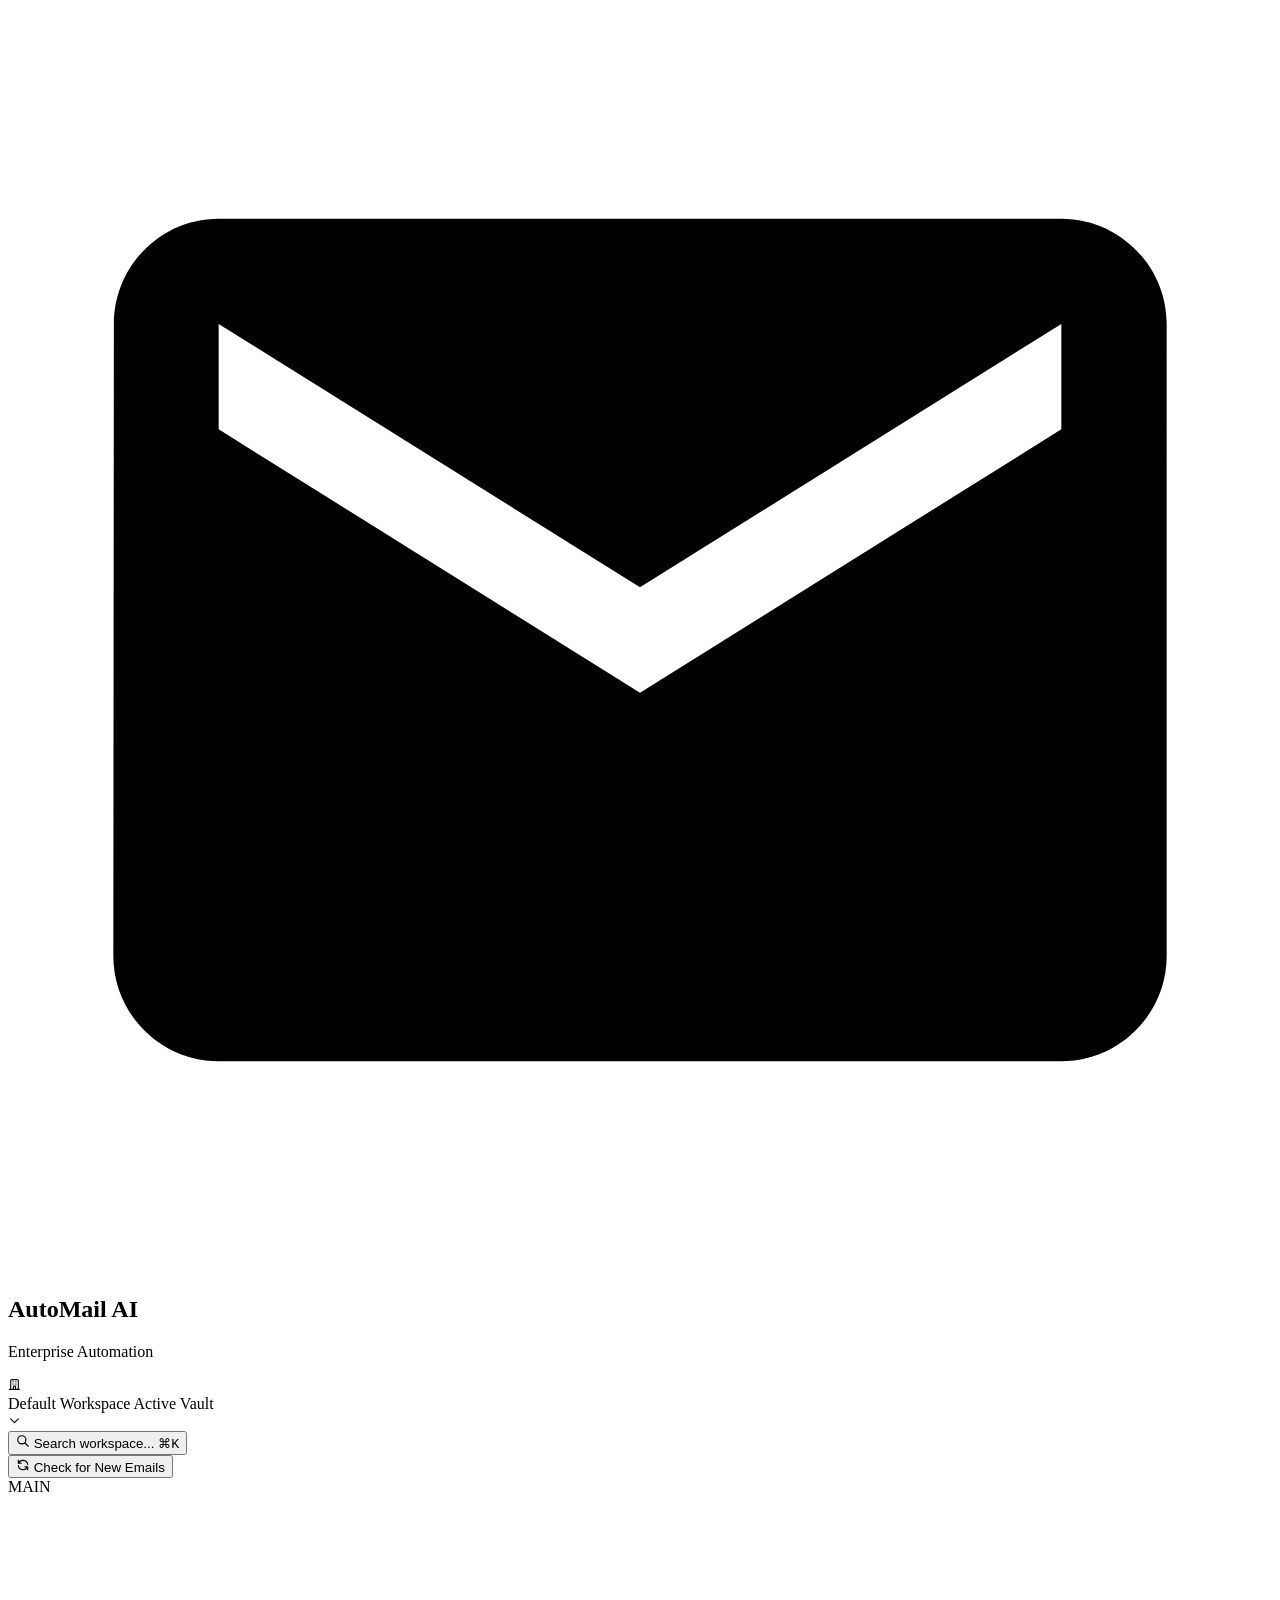
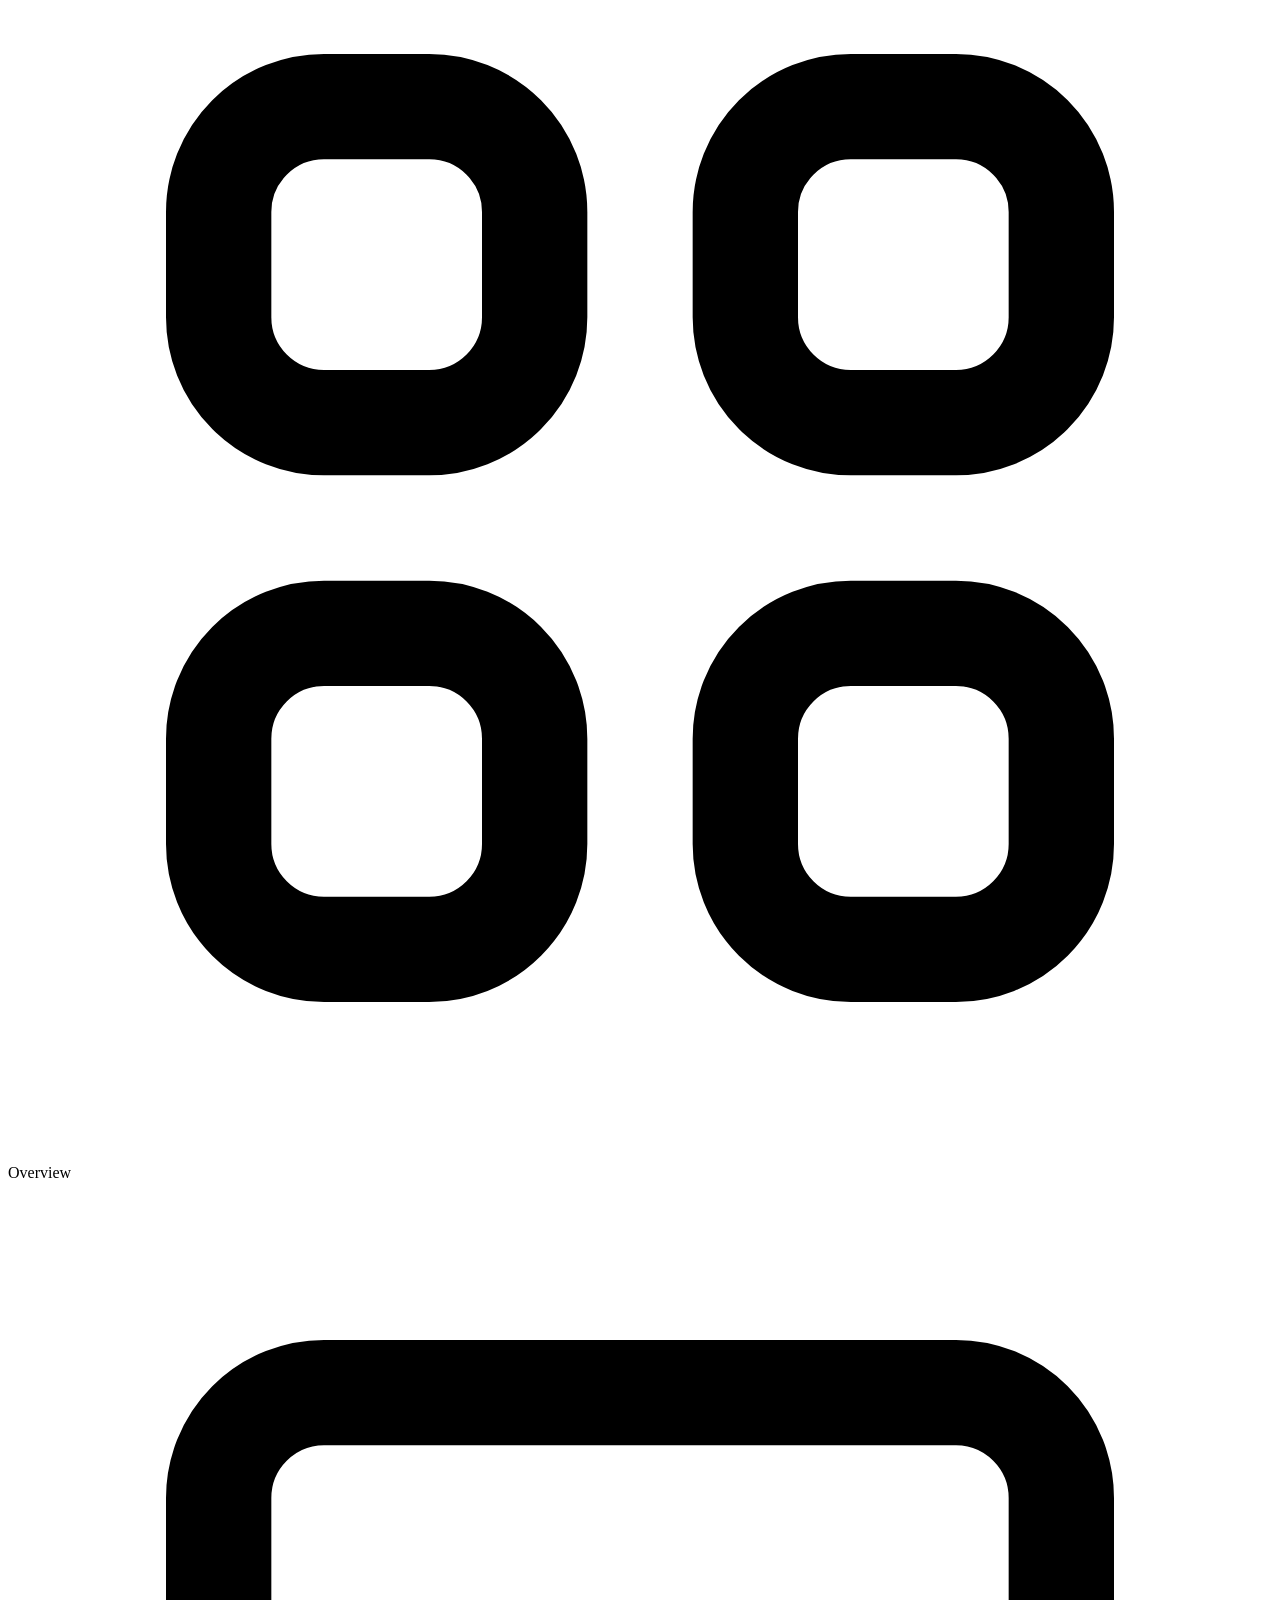
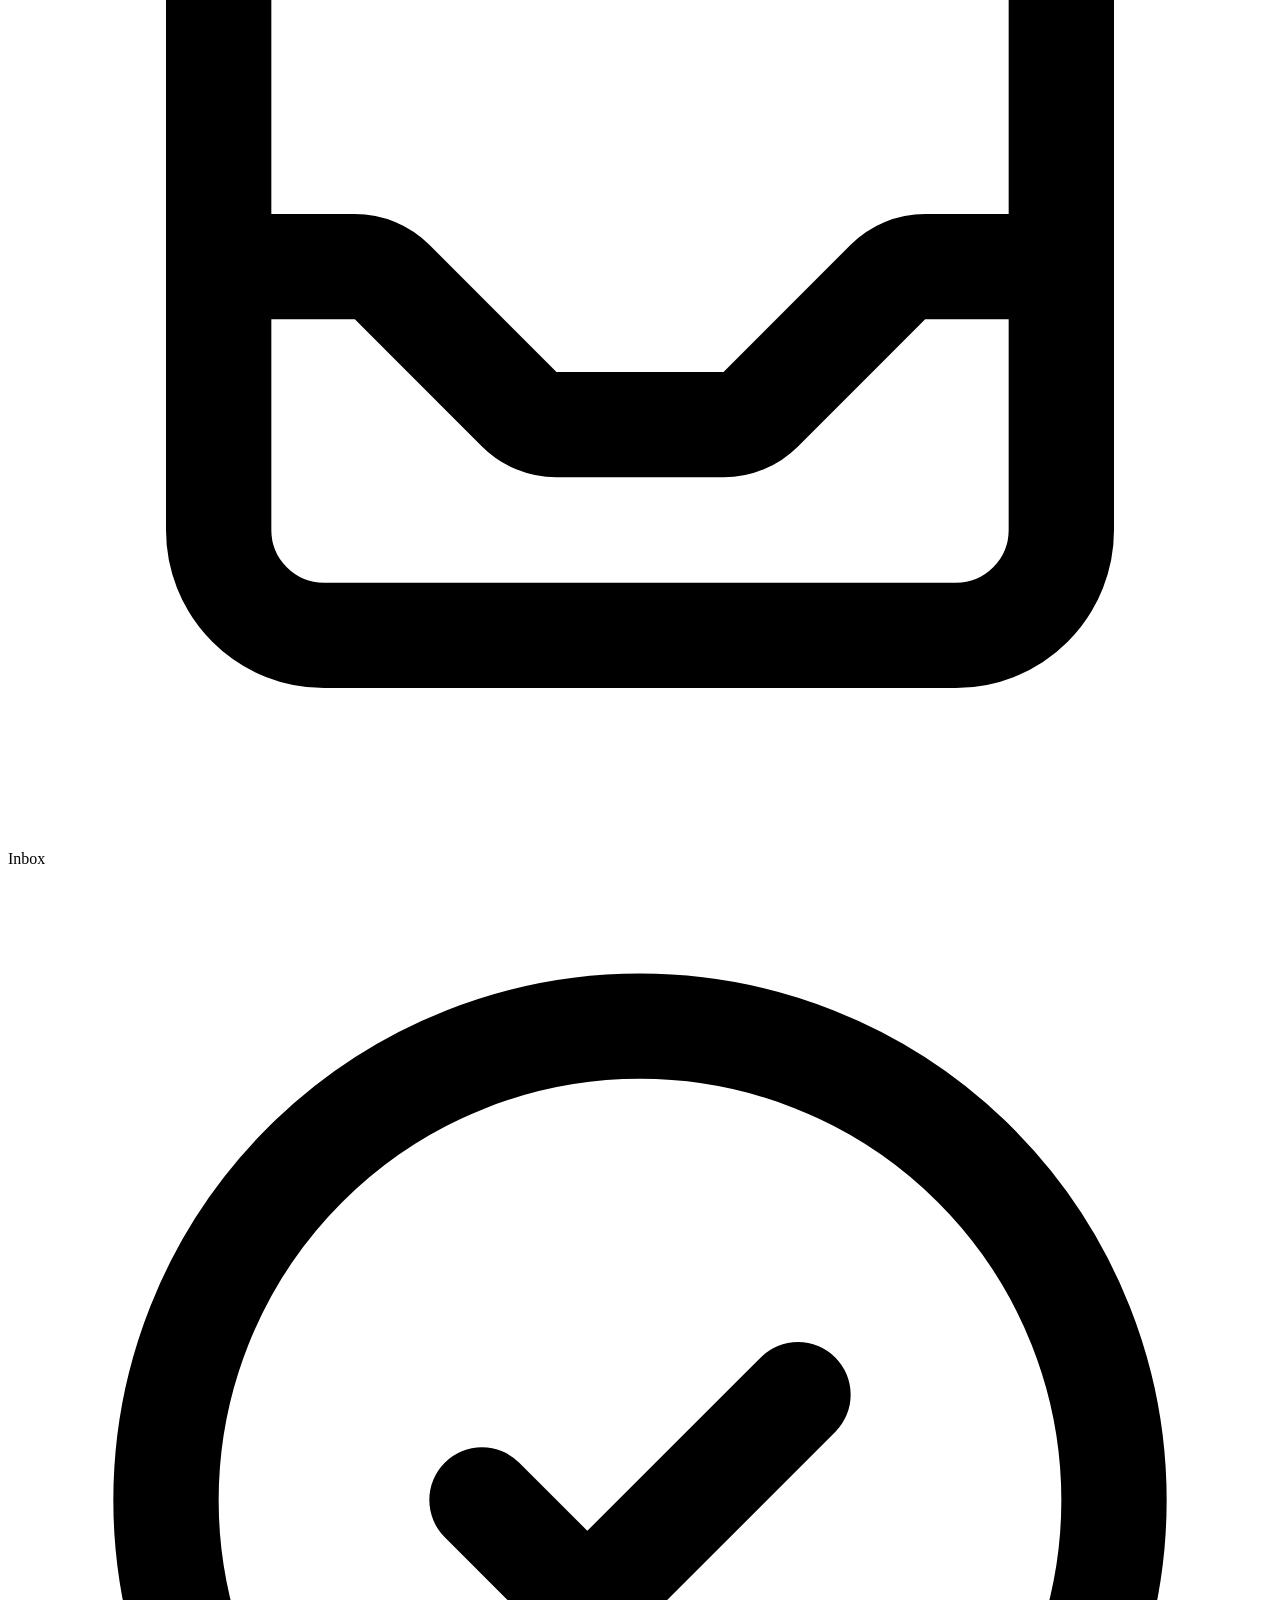
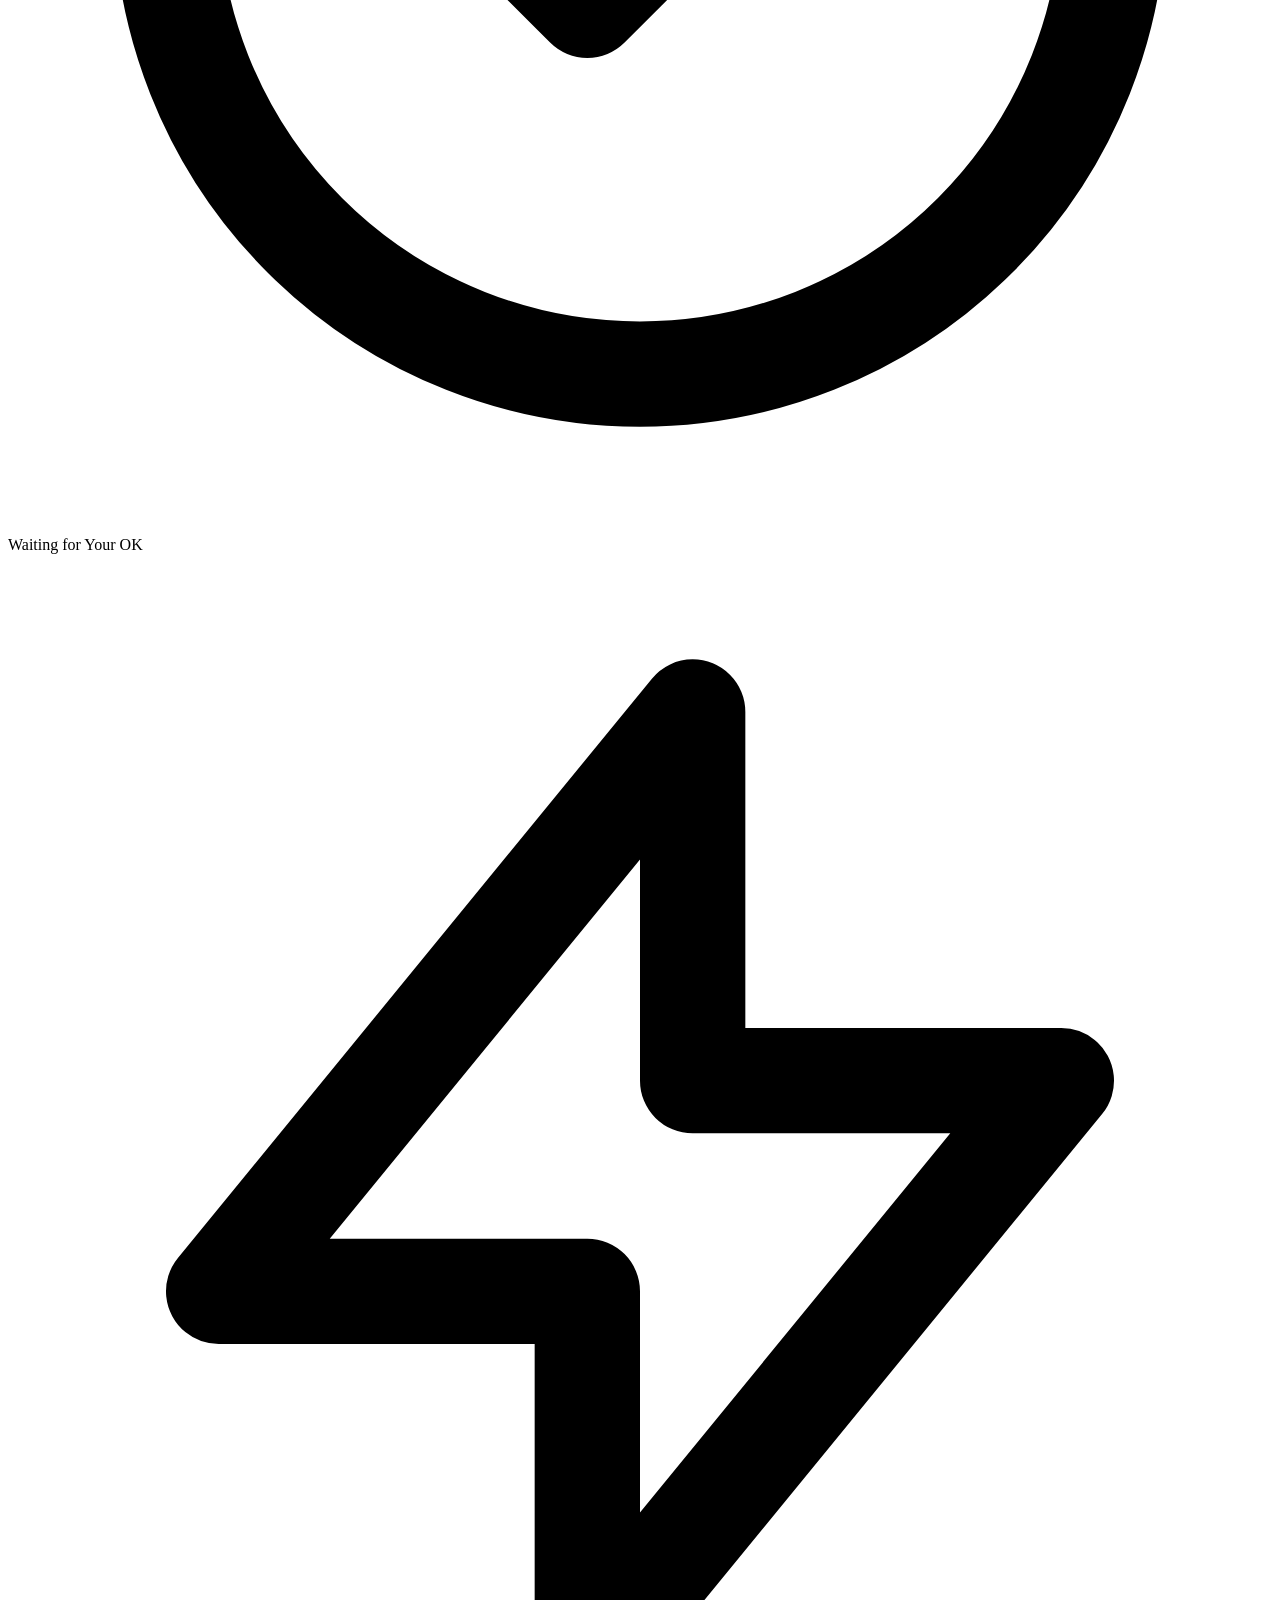
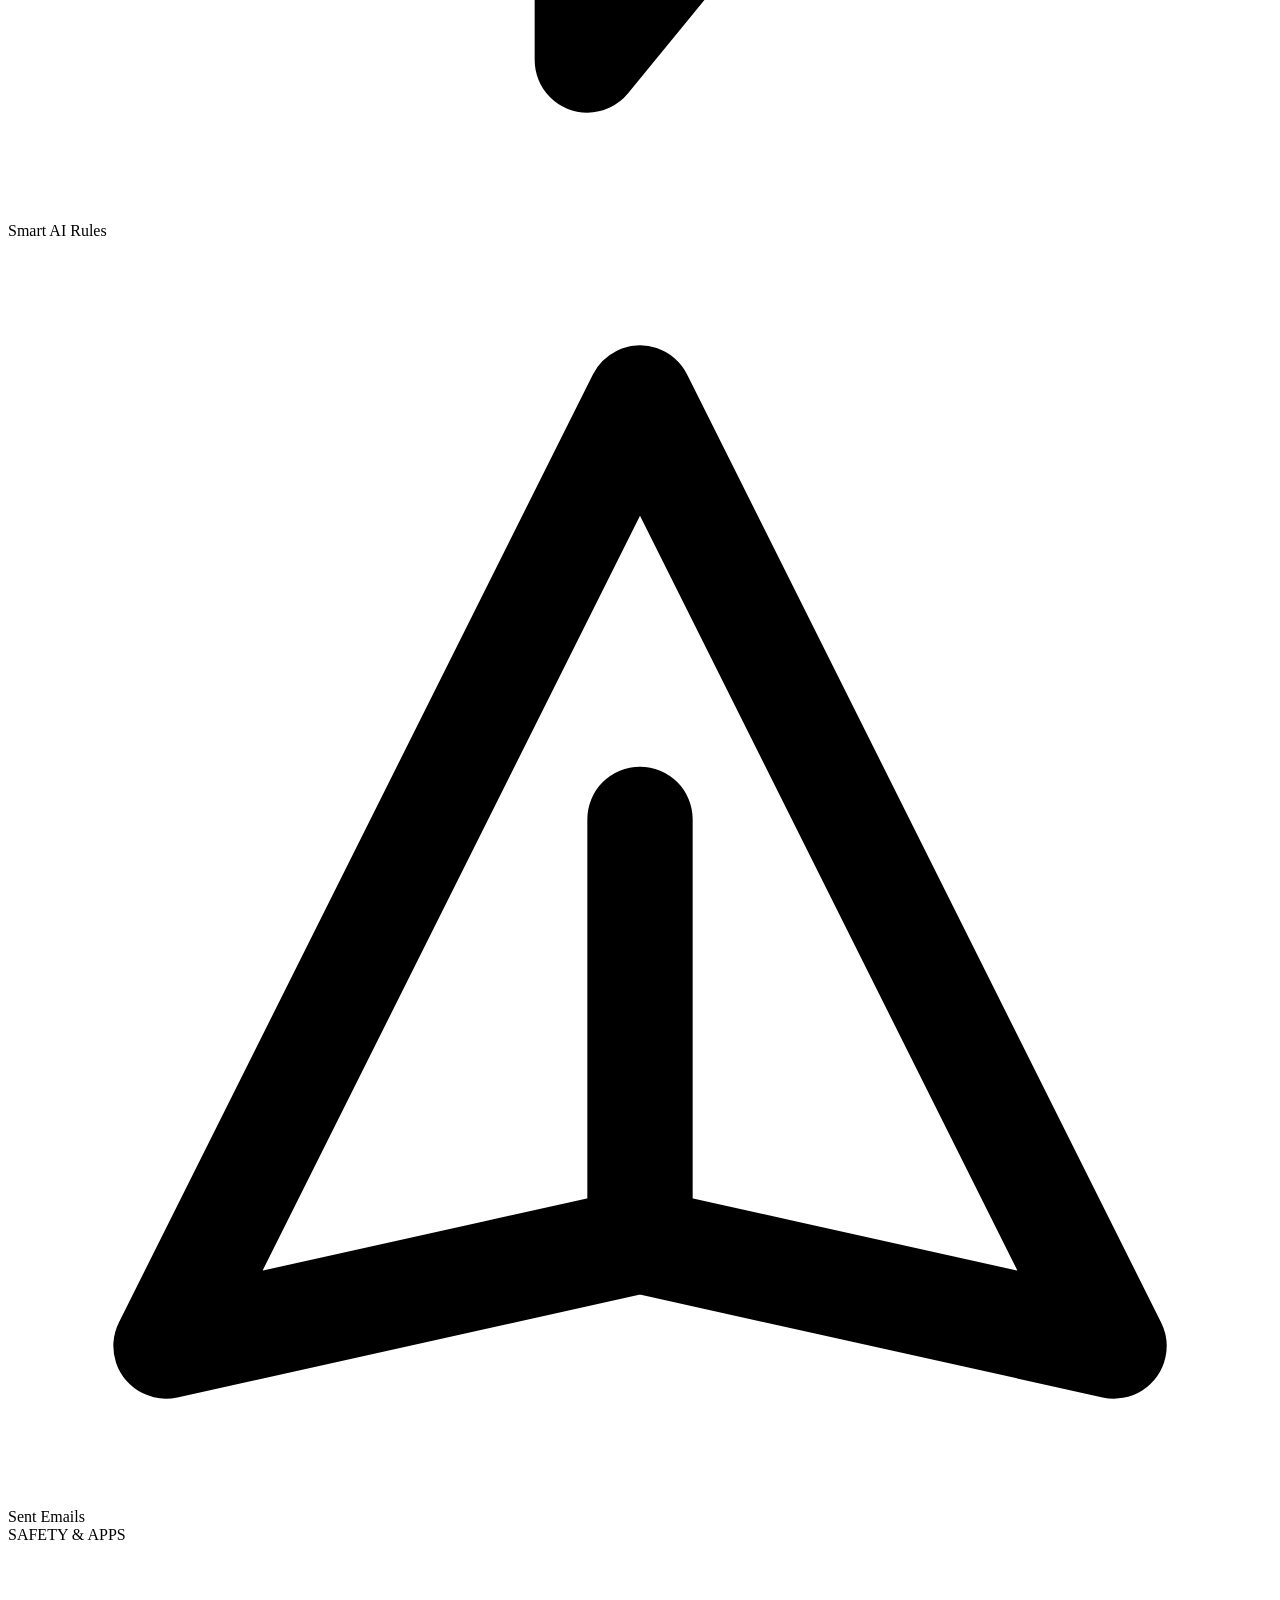
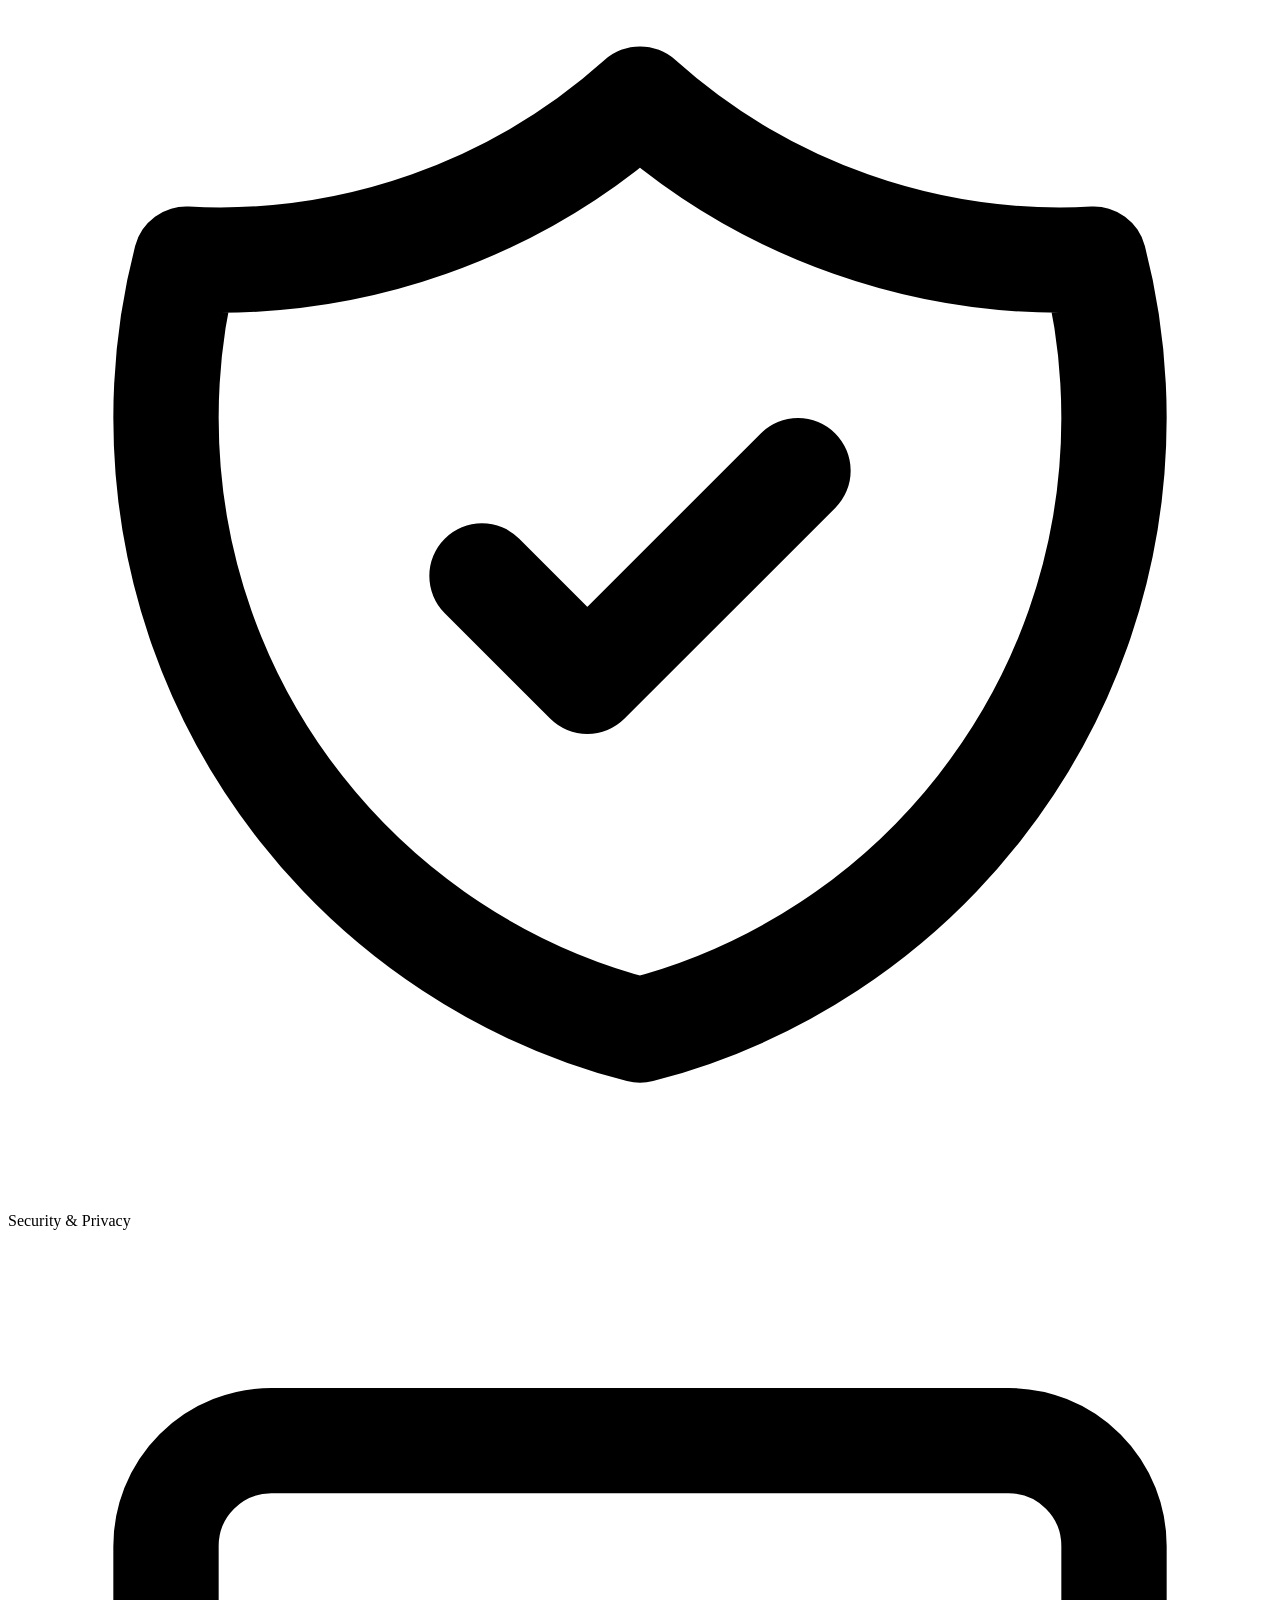
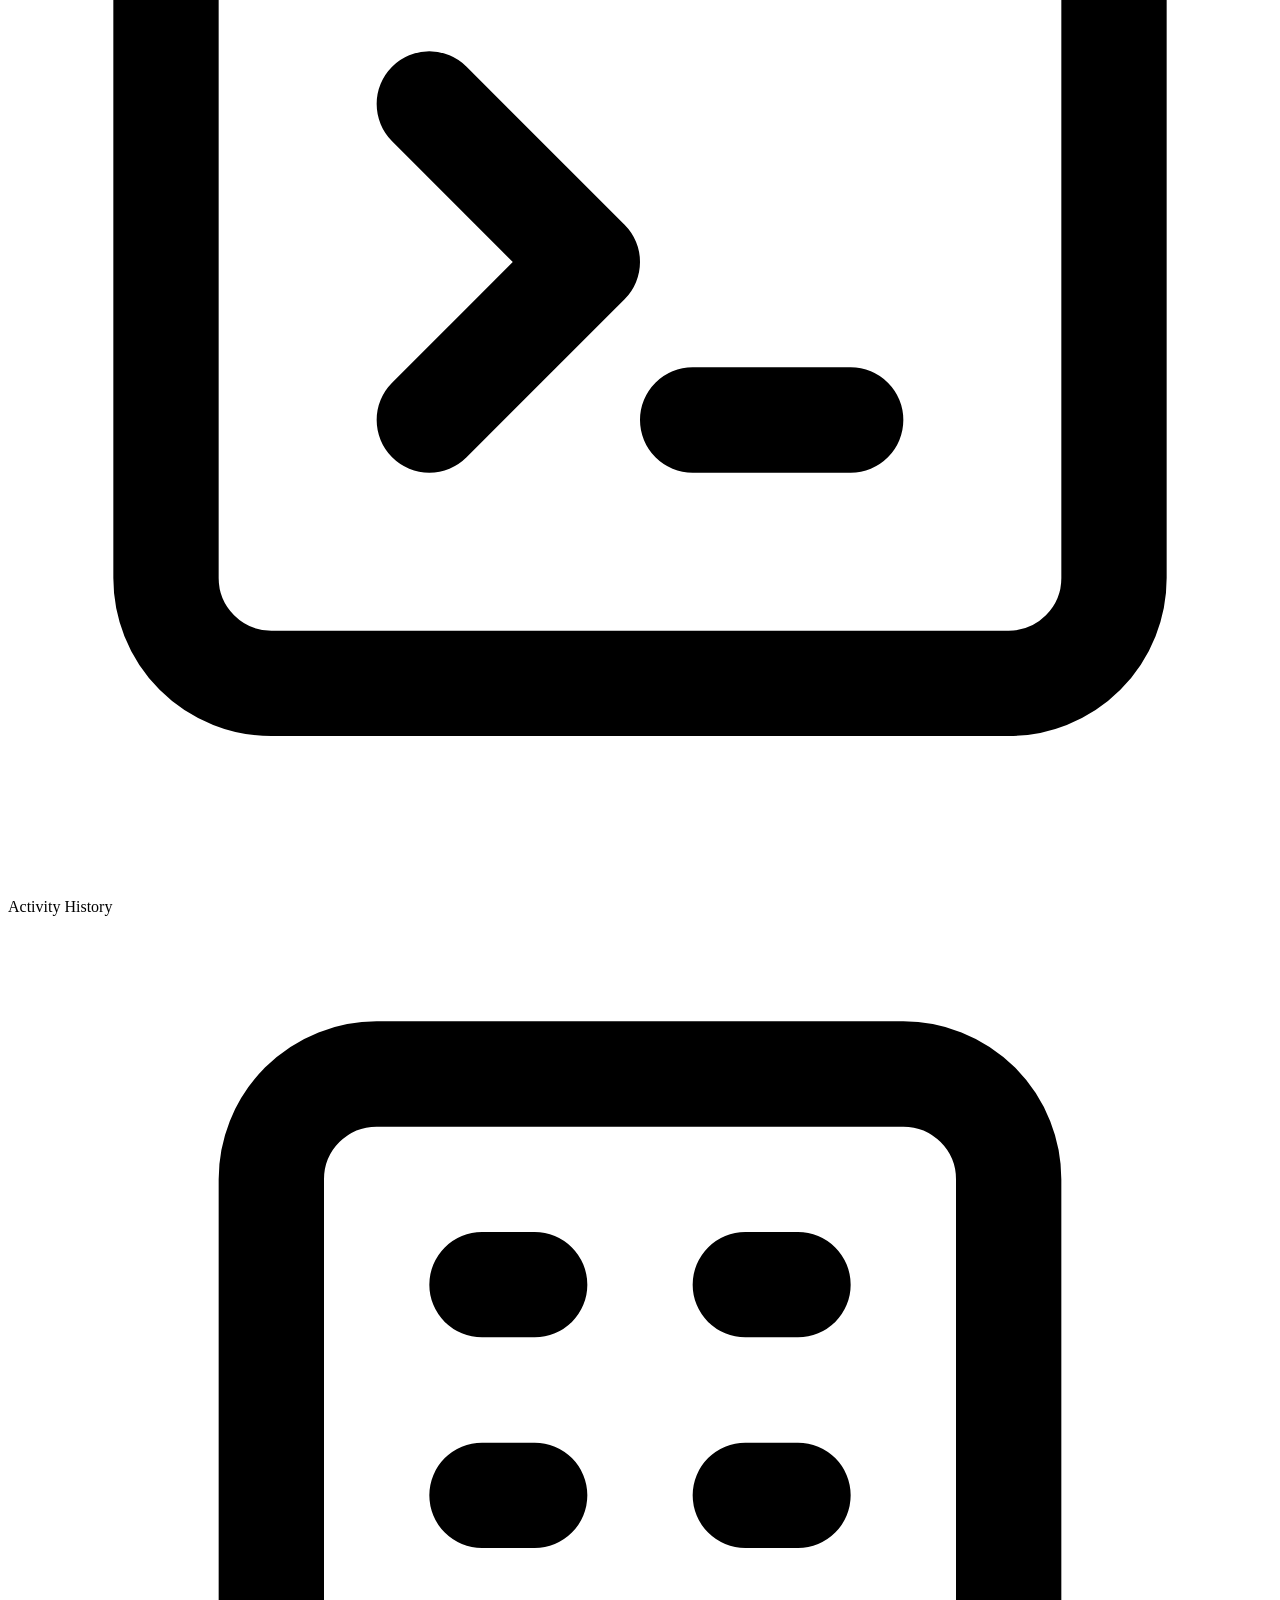
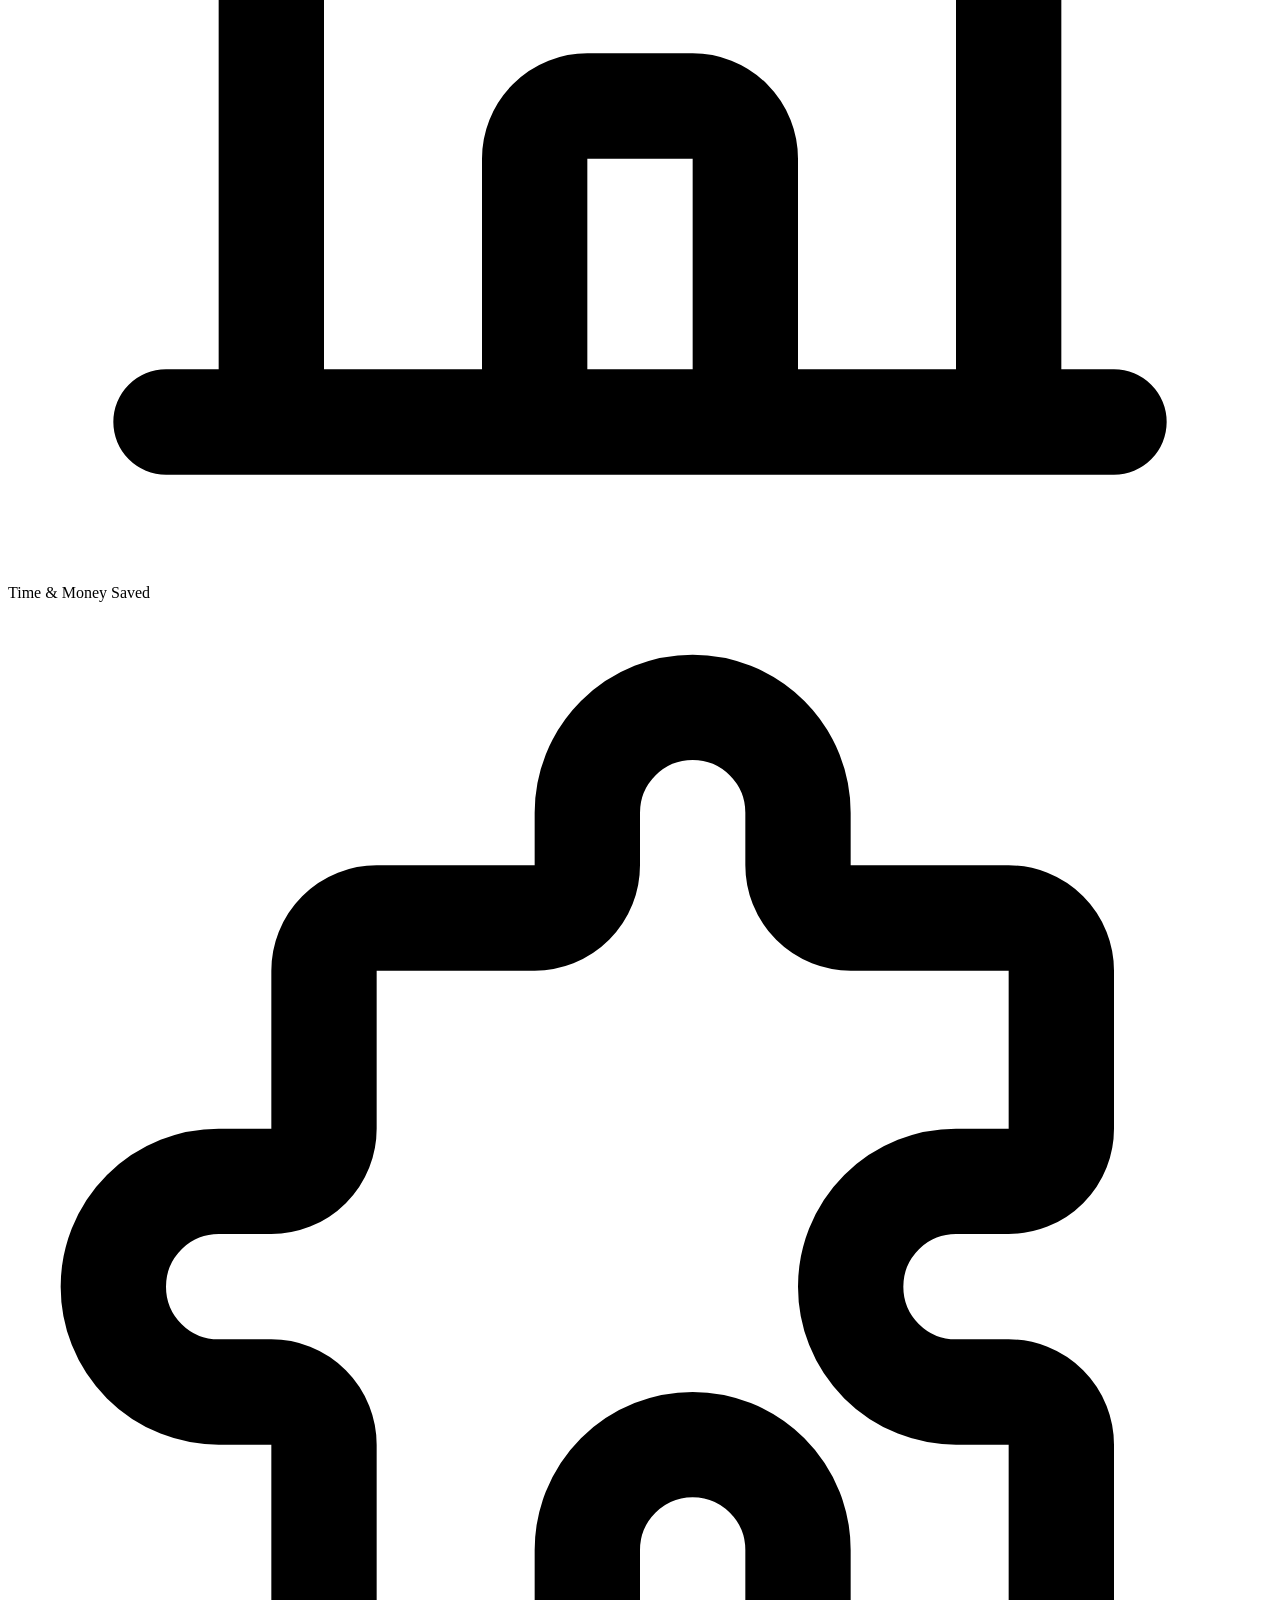
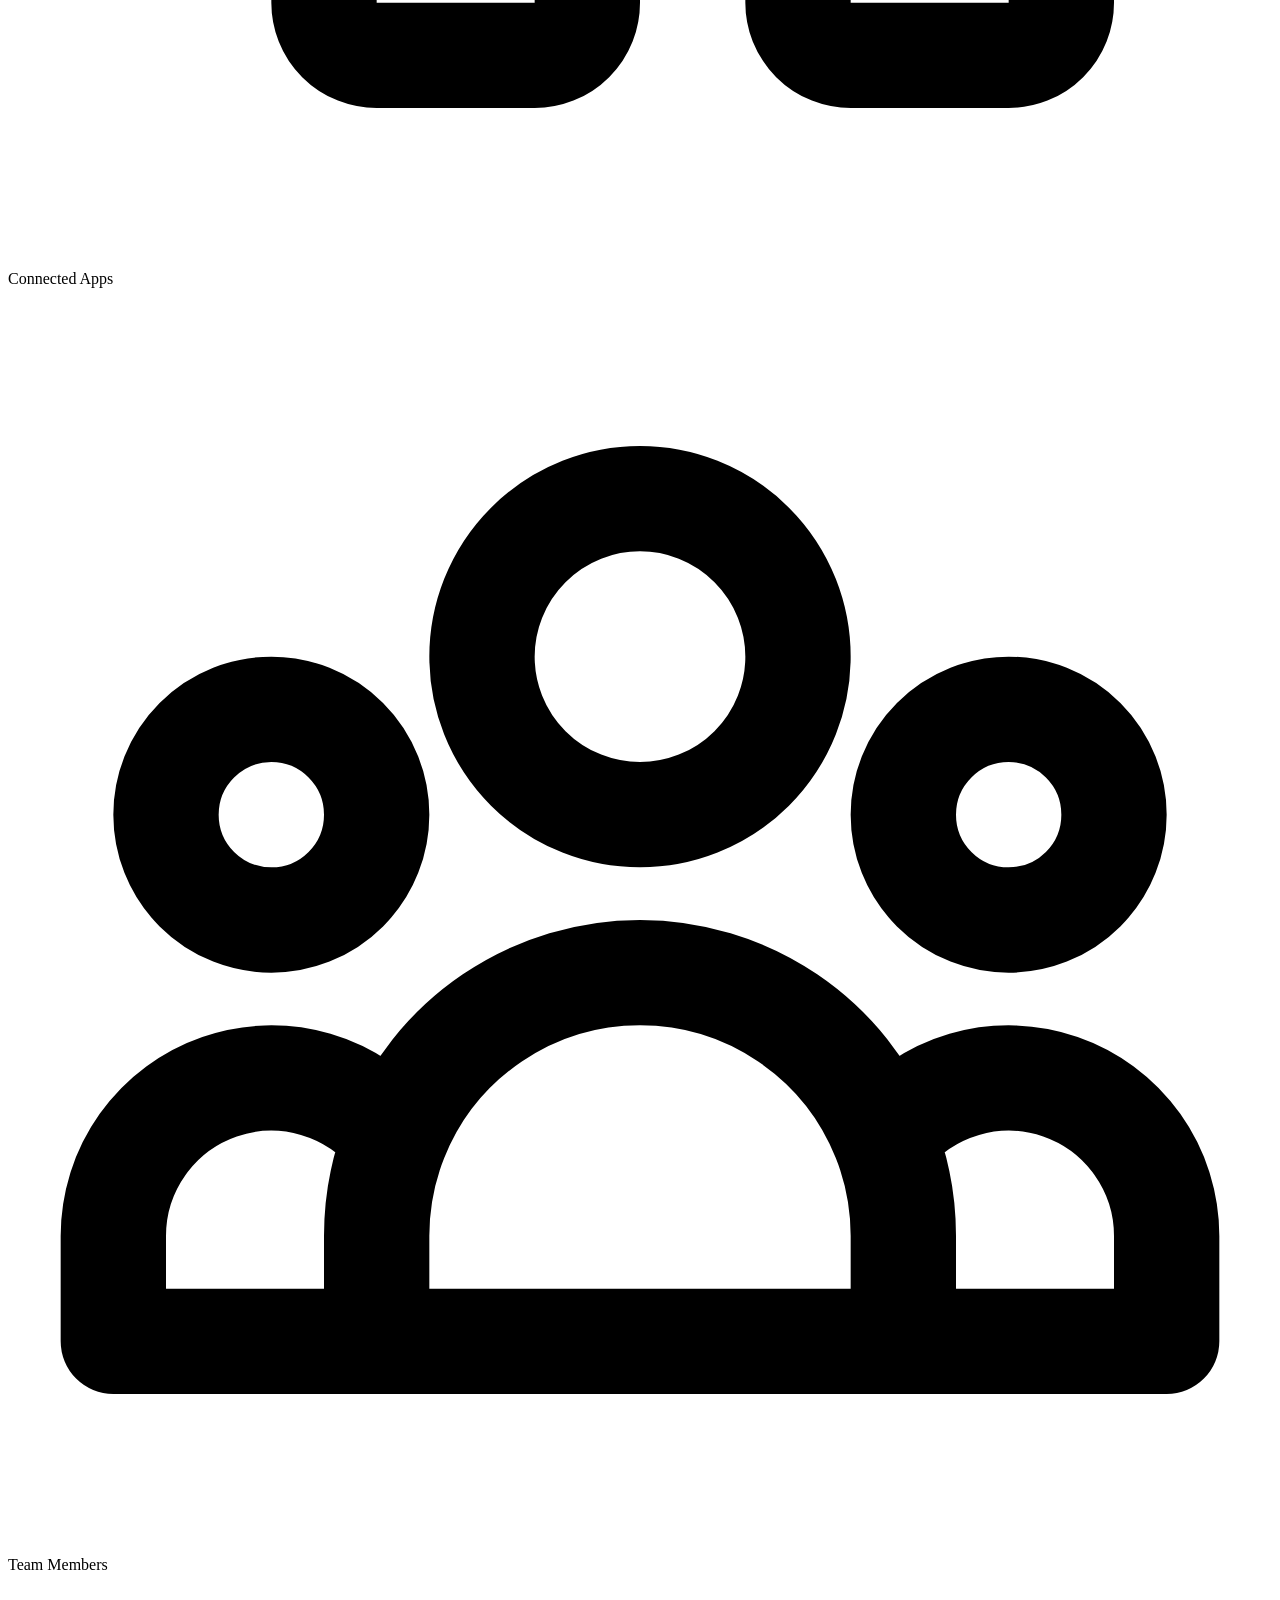
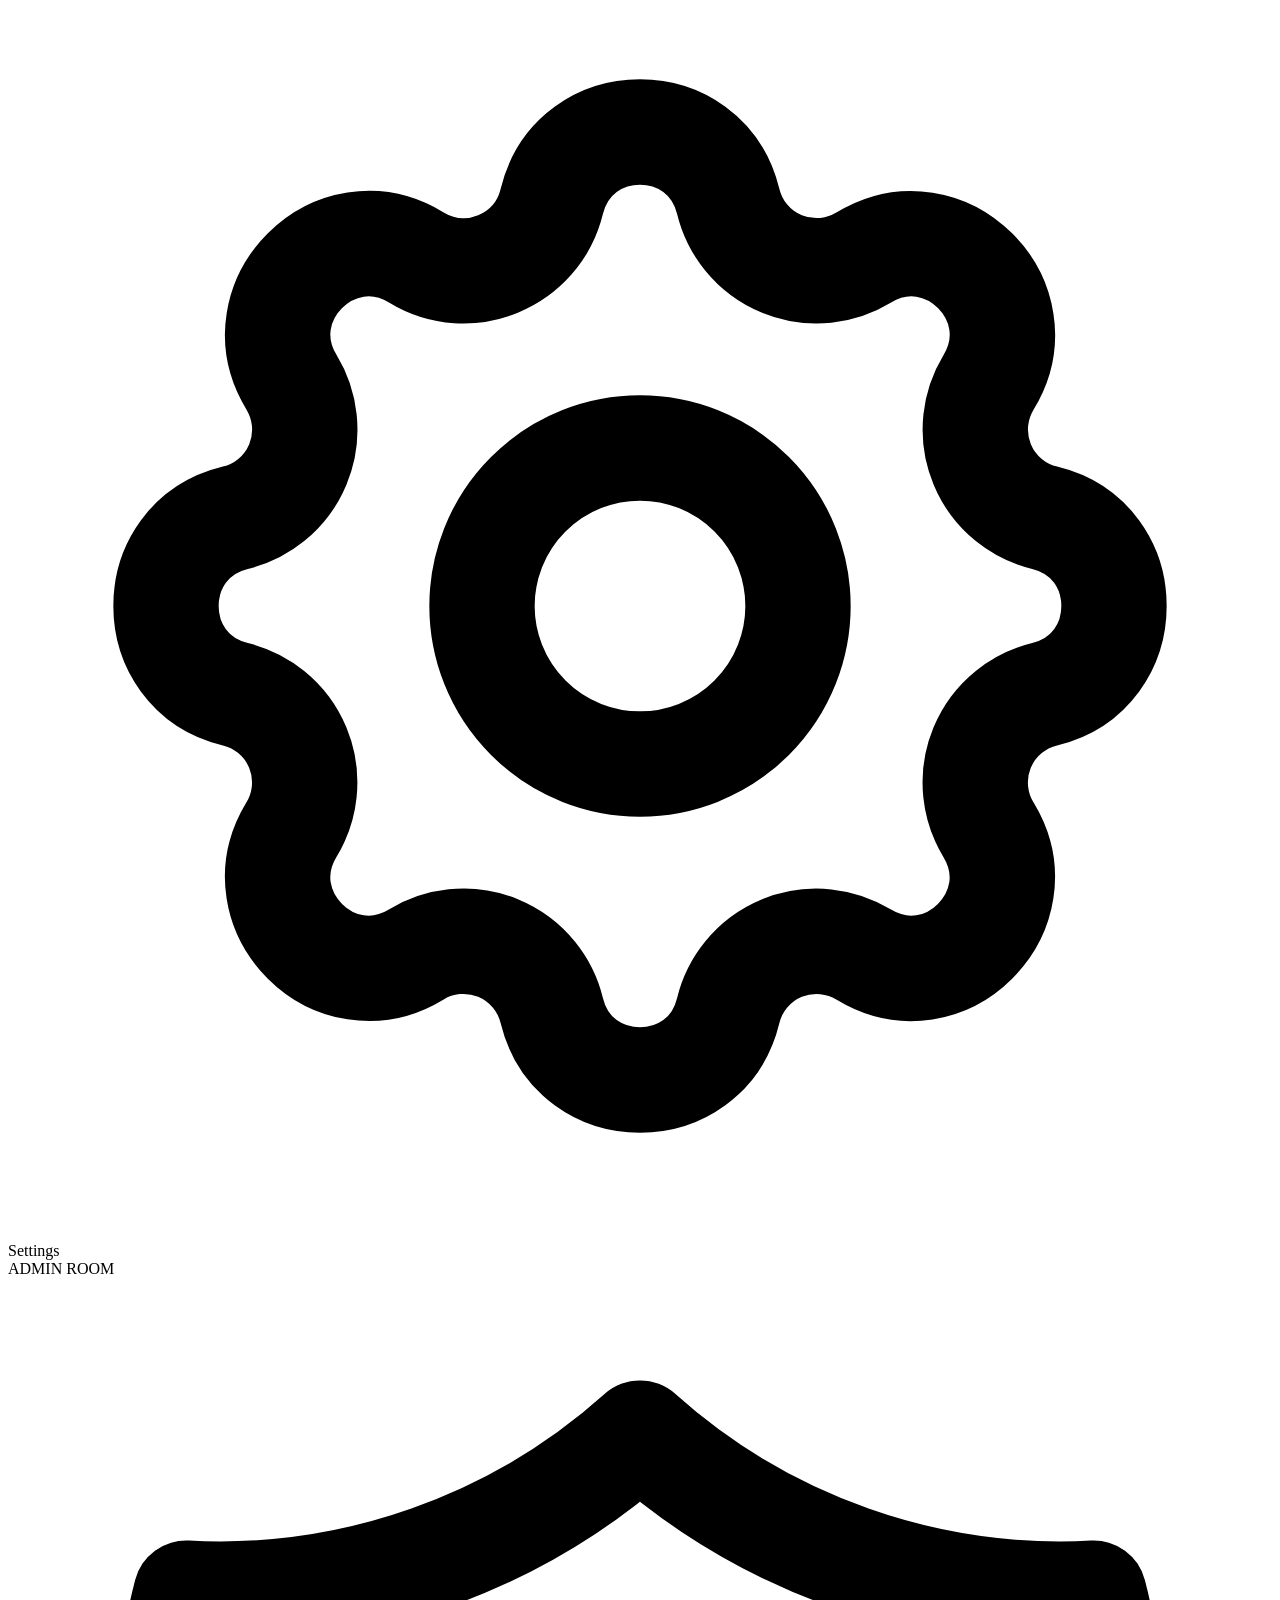
==== commit 75b26e6a: "feat(ui): redesign AutoMail AI dashboard to enterprise Linear-grade SaaS interface" ====
--- a/public/index.html
+++ b/public/index.html
@@ -63,67 +63,67 @@
       <div class="nav-section-label">MAIN</div>
       <a class="nav-item active" data-view="overview" id="nav-overview" title="Home Summary">
         <svg fill="none" stroke="currentColor" stroke-width="2" viewBox="0 0 24 24"><path stroke-linecap="round" stroke-linejoin="round" d="M4 6a2 2 0 012-2h2a2 2 0 012 2v2a2 2 0 01-2 2H6a2 2 0 01-2-2V6zM14 6a2 2 0 012-2h2a2 2 0 012 2v2a2 2 0 01-2 2h-2a2 2 0 01-2-2V6zM4 16a2 2 0 012-2h2a2 2 0 012 2v2a2 2 0 01-2 2H6a2 2 0 01-2-2v-2zM14 16a2 2 0 012-2h2a2 2 0 012 2v2a2 2 0 01-2 2h-2a2 2 0 01-2-2v-2z"/></svg>
-        <span class="nav-label">🏠 Overview</span>
+        <span class="nav-label">Overview</span>
       </a>
 
       <a class="nav-item" data-view="inbox" id="nav-inbox" title="Read Your Emails">
         <svg fill="none" stroke="currentColor" stroke-width="2" viewBox="0 0 24 24"><path stroke-linecap="round" stroke-linejoin="round" d="M20 13V6a2 2 0 00-2-2H6a2 2 0 00-2 2v7m16 0v5a2 2 0 01-2 2H6a2 2 0 01-2-2v-5m16 0h-2.586a1 1 0 00-.707.293l-2.414 2.414a1 1 0 01-.707.293h-3.172a1 1 0 01-.707-.293l-2.414-2.414A1 1 0 006.586 13H4"/></svg>
-        <span class="nav-label">📬 Inbox</span>
+        <span class="nav-label">Inbox</span>
         <span class="nav-badge" id="badge-inbox-count" style="display:none">0</span>
       </a>
 
       <a class="nav-item" data-view="approvals" id="nav-approvals" title="Check AI Drafts Before Sending">
         <svg fill="none" stroke="currentColor" stroke-width="2" viewBox="0 0 24 24"><path stroke-linecap="round" stroke-linejoin="round" d="M9 12l2 2 4-4m6 2a9 9 0 11-18 0 9 9 0 0118 0z"/></svg>
-        <span class="nav-label">⏳ Waiting for Your OK</span>
+        <span class="nav-label">Waiting for Your OK</span>
         <span class="nav-badge urgent" id="badge-approvals-count" style="display:none">0</span>
       </a>
 
       <a class="nav-item" data-view="rules" id="nav-rules" title="Smart Automated Rules">
         <svg fill="none" stroke="currentColor" stroke-width="2" viewBox="0 0 24 24"><path stroke-linecap="round" stroke-linejoin="round" d="M13 10V3L4 14h7v7l9-11h-7z"/></svg>
-        <span class="nav-label">⚡ Smart AI Rules</span>
+        <span class="nav-label">Smart AI Rules</span>
         <span class="nav-badge" id="badge-rules-count" style="display:none">0</span>
       </a>
 
       <a class="nav-item" data-view="sent" id="nav-sent" title="Emails Sent Out Safely">
         <svg fill="none" stroke="currentColor" stroke-width="2" viewBox="0 0 24 24"><path stroke-linecap="round" stroke-linejoin="round" d="M12 19l9 2-9-18-9 18 9-2zm0 0v-8"/></svg>
-        <span class="nav-label">🚀 Sent Emails</span>
+        <span class="nav-label">Sent Emails</span>
       </a>
 
       <div class="nav-section-label">SAFETY & APPS</div>
       <a class="nav-item" data-view="compliance" id="nav-compliance" title="Your Security & Privacy Shield">
         <svg fill="none" stroke="currentColor" stroke-width="2" viewBox="0 0 24 24"><path stroke-linecap="round" stroke-linejoin="round" d="M9 12l2 2 4-4m5.618-4.016A11.955 11.955 0 0112 2.944a11.955 11.955 0 01-8.618 3.04A12.02 12.02 0 003 9c0 5.591 3.824 10.29 9 11.622 5.176-1.332 9-6.03 9-11.622 0-1.042-.133-2.052-.382-3.016z"/></svg>
-        <span class="nav-label">🛡️ Security & Privacy</span>
+        <span class="nav-label">Security & Privacy</span>
       </a>
 
       <a class="nav-item" data-view="logs" id="nav-logs" title="List of Recent Actions">
         <svg fill="none" stroke="currentColor" stroke-width="2" viewBox="0 0 24 24"><path stroke-linecap="round" stroke-linejoin="round" d="M8 9l3 3-3 3m5 0h3M5 20h14a2 2 0 002-2V6a2 2 0 00-2-2H5a2 2 0 00-2 2v12a2 2 0 002 2z"/></svg>
-        <span class="nav-label">📋 Activity History</span>
+        <span class="nav-label">Activity History</span>
       </a>
 
       <a class="nav-item" data-view="landing" id="nav-landing" title="See Time and Money Saved">
         <svg fill="none" stroke="currentColor" stroke-width="2" viewBox="0 0 24 24"><path stroke-linecap="round" stroke-linejoin="round" d="M19 21V5a2 2 0 00-2-2H7a2 2 0 00-2 2v16m14 0h2m-2 0h-5m-9 0H3m2 0h5M9 7h1m-1 4h1m4-4h1m-1 4h1m-5 10v-5a1 1 0 011-1h2a1 1 0 011 1v5m-4 0h4"/></svg>
-        <span class="nav-label">💡 Time & Money Saved</span>
+        <span class="nav-label">Time & Money Saved</span>
       </a>
 
       <a class="nav-item" data-view="integrations" id="nav-integrations" title="Connect Slack, Teams, etc.">
         <svg fill="none" stroke="currentColor" stroke-width="2" viewBox="0 0 24 24"><path stroke-linecap="round" stroke-linejoin="round" d="M11 4a2 2 0 114 0v1a1 1 0 001 1h3a1 1 0 011 1v3a1 1 0 01-1 1h-1a2 2 0 100 4h1a1 1 0 011 1v3a1 1 0 01-1 1h-3a1 1 0 01-1-1v-1a2 2 0 10-4 0v1a1 1 0 01-1 1H7a1 1 0 01-1-1v-3a1 1 0 00-1-1H4a2 2 0 110-4h1a1 1 0 001-1V7a1 1 0 011-1h3a1 1 0 001-1V4z"/></svg>
-        <span class="nav-label">🔌 Connected Apps</span>
+        <span class="nav-label">Connected Apps</span>
       </a>
 
       <a class="nav-item" data-view="team" id="nav-team" title="People in this Workspace">
         <svg fill="none" stroke="currentColor" stroke-width="2" viewBox="0 0 24 24"><path stroke-linecap="round" stroke-linejoin="round" d="M17 20h5v-2a3 3 0 00-5.356-1.857M17 20H7m10 0v-2c0-.656-.126-1.283-.356-1.857M7 20H2v-2a3 3 0 015.356-1.857M7 20v-2c0-.656.126-1.283.356-1.857m0 0a5.002 5.002 0 019.288 0M15 7a3 3 0 11-6 0 3 3 0 016 0zm6 3a2 2 0 11-4 0 2 2 0 014 0zM7 10a2 2 0 11-4 0 2 2 0 014 0z"/></svg>
-        <span class="nav-label">👥 Team Members</span>
+        <span class="nav-label">Team Members</span>
       </a>
 
       <a class="nav-item" data-view="settings" id="nav-settings" title="Connect Your Email Account">
         <svg fill="none" stroke="currentColor" stroke-width="2" viewBox="0 0 24 24"><path stroke-linecap="round" stroke-linejoin="round" d="M10.325 4.317c.426-1.756 2.924-1.756 3.35 0a1.724 1.724 0 002.573 1.066c1.543-.94 3.31.826 2.37 2.37a1.724 1.724 0 001.065 2.572c1.756.426 1.756 2.924 0 3.35a1.724 1.724 0 00-1.066 2.573c.94 1.543-.826 3.31-2.37 2.37a1.724 1.724 0 00-2.572 1.065c-.426 1.756-2.924 1.756-3.35 0a1.724 1.724 0 00-2.573-1.066c-1.543.94-3.31-.826-2.37-2.37a1.724 1.724 0 00-1.065-2.572c-1.756-.426-1.756-2.924 0-3.35a1.724 1.724 0 001.066-2.573c-.94-1.543.826-3.31 2.37-2.37.996.608 2.296.07 2.572-1.065z"/><path stroke-linecap="round" stroke-linejoin="round" d="M15 12a3 3 0 11-6 0 3 3 0 016 0z"/></svg>
-        <span class="nav-label">⚙️ Settings</span>
+        <span class="nav-label">Settings</span>
       </a>
 
       <div class="nav-section-label">ADMIN ROOM</div>
       <a class="nav-item" data-view="admin" id="nav-admin" title="System Health and Accounts">
         <svg fill="none" stroke="currentColor" stroke-width="2" viewBox="0 0 24 24"><path stroke-linecap="round" stroke-linejoin="round" d="M9 12l2 2 4-4m5.618-4.016A11.955 11.955 0 0112 2.944a11.955 11.955 0 01-8.618 3.04A12.02 12.02 0 003 9c0 5.591 3.824 10.29 9 11.622 5.176-1.332 9-6.03 9-11.622 0-1.042-.133-2.052-.382-3.016z"/></svg>
-        <span class="nav-label">🔒 Admin Console</span>
+        <span class="nav-label">Admin Console</span>
         <span class="nav-badge" id="badge-admin-count" style="background: rgba(168, 85, 247, 0.15); color: var(--accent-purple); border: 1px solid rgba(168, 85, 247, 0.3);">Admin 🔒</span>
       </a>
     </nav>
@@ -182,101 +182,146 @@
     <!-- CONTENT AREA -->
     <main class="content-area">
       <!-- Dynamic Content View Header -->
-      <div class="content-header">
-        <div class="content-header-title">
-          <h2 id="current-view-title">Home Overview</h2>
-          <span class="content-header-badge" id="current-view-breadcrumb">Everything at a glance</span>
-        </div>
-      </div>
+      <header class="content-header">
+        <div class="content-header-left">
+          <div class="title-with-badge">
+            <h2 id="current-view-title">Home Overview</h2>
+            <span class="view-status-tag" id="view-status-tag">
+              <span class="status-pulse-dot"></span>
+              <span>AI Engine Active</span>
+            </span>
+          </div>
+          <p class="content-header-subtitle" id="current-view-breadcrumb">Everything you need to know about your inbox</p>
+        </div>
+        <div class="content-header-actions" id="header-sync-container">
+          <div class="header-sync-indicator" title="Mailbox synchronization state">
+            <span class="sync-live-dot"></span>
+            <span class="sync-live-label">Synced:</span>
+            <span class="sync-live-time" id="header-sync-time">Just now</span>
+          </div>
+          <button class="btn btn-secondary btn-header-sync" id="btn-header-sync" onclick="triggerSync()" title="Check and fetch new incoming emails">
+            <svg class="header-sync-icon" width="14" height="14" fill="none" stroke="currentColor" stroke-width="2" viewBox="0 0 24 24"><path stroke-linecap="round" stroke-linejoin="round" d="M4 4v5h.582m15.356 2A8.001 8.001 0 004.582 9m0 0H9m11 11v-5h-.581m0 0a8.003 8.003 0 01-15.357-2m15.357 2H15"/></svg>
+            <span>Sync Mail</span>
+          </button>
+        </div>
+      </header>
+
       <!-- 1. OVERVIEW VIEW -->
       <section class="view-section active" id="view-overview">
-        <!-- Friendly 3-Step "How It Works" Visual Guide -->
-        <div class="friendly-hero-banner">
-          <div class="friendly-hero-header">
-            <span class="friendly-hero-badge">✨ HOW IT WORKS</span>
-            <h3>Your AI Email Helper in 3 Easy Steps</h3>
-            <p>AutoMail reads your mail, drafts smart replies, and waits for your thumbs-up!</p>
-          </div>
-          <div class="friendly-steps-grid">
-            <div class="friendly-step-card">
-              <div class="step-badge-num">1</div>
-              <div class="step-icon">📬</div>
-              <h4>1. Emails Come In</h4>
-              <p>The AI reads and sorts incoming emails into friendly categories so you know what's urgent.</p>
-            </div>
-            <div class="friendly-step-card">
-              <div class="step-badge-num">2</div>
-              <div class="step-icon">🤖</div>
-              <h4>2. AI Writes a Draft</h4>
-              <p>The AI prepares a polite, helpful reply for you using your knowledge base.</p>
-            </div>
-            <div class="friendly-step-card">
-              <div class="step-badge-num">3</div>
-              <div class="step-icon">👍</div>
-              <h4>3. You Say OK & Send!</h4>
-              <p>You review the draft, make any tweaks you want, and click Send with one quick tap.</p>
-            </div>
-          </div>
-        </div>
-
+        <!-- Four Primary Statistics Cards (Top of viewport) -->
         <div class="stats-grid">
           <div class="card stat-card">
             <div class="stat-header">
               <span class="stat-title">Emails Received</span>
-              <div class="stat-icon">📬</div>
+              <div class="stat-icon" title="Incoming messages ingested">
+                <svg width="16" height="16" fill="none" stroke="currentColor" stroke-width="2" viewBox="0 0 24 24"><path stroke-linecap="round" stroke-linejoin="round" d="M20 13V6a2 2 0 00-2-2H6a2 2 0 00-2 2v7m16 0v5a2 2 0 01-2 2H6a2 2 0 01-2-2v-5m16 0h-2.586a1 1 0 00-.707.293l-2.414 2.414a1 1 0 01-.707.293h-3.172a1 1 0 01-.707-.293l-2.414-2.414A1 1 0 006.586 13H4"/></svg>
+              </div>
             </div>
             <div class="stat-value" id="stat-total-emails">0</div>
-            <div class="stat-sub" id="stat-unread-emails">0 unread</div>
+            <div class="stat-sub" id="stat-unread-emails">0 unread in inbox</div>
           </div>
 
           <div class="card stat-card urgent">
             <div class="stat-header">
               <span class="stat-title">Waiting for Your OK</span>
-              <div class="stat-icon" style="color: var(--accent-rose);">⏳</div>
-            </div>
-            <div class="stat-value" id="stat-pending-approvals" style="color: var(--accent-rose);">0</div>
-            <div class="stat-sub">AI drafts waiting for your review</div>
+              <div class="stat-icon stat-icon-urgent" title="Drafts pending your review">
+                <svg width="16" height="16" fill="none" stroke="currentColor" stroke-width="2" viewBox="0 0 24 24"><path stroke-linecap="round" stroke-linejoin="round" d="M12 8v4l3 3m6-3a9 9 0 11-18 0 9 9 0 0118 0z"/></svg>
+              </div>
+            </div>
+            <div class="stat-value stat-value-urgent" id="stat-pending-approvals">0</div>
+            <div class="stat-sub">AI drafts waiting for review</div>
           </div>
 
           <div class="card stat-card success">
             <div class="stat-header">
               <span class="stat-title">Emails Sent Safely</span>
-              <div class="stat-icon" style="color: var(--accent-emerald);">🚀</div>
-            </div>
-            <div class="stat-value" id="stat-sent-count">0</div>
-            <div class="stat-sub">Delivered after your approval</div>
+              <div class="stat-icon stat-icon-success" title="Successfully delivered emails">
+                <svg width="16" height="16" fill="none" stroke="currentColor" stroke-width="2" viewBox="0 0 24 24"><path stroke-linecap="round" stroke-linejoin="round" d="M5 13l4 4L19 7"/></svg>
+              </div>
+            </div>
+            <div class="stat-value stat-value-success" id="stat-sent-count">0</div>
+            <div class="stat-sub">Delivered after approval</div>
           </div>
 
           <div class="card stat-card cyan">
             <div class="stat-header">
               <span class="stat-title">Smart AI Rules</span>
-              <div class="stat-icon" style="color: var(--accent-secondary);">⚡</div>
+              <div class="stat-icon stat-icon-cyan" title="Active automation recipes">
+                <svg width="16" height="16" fill="none" stroke="currentColor" stroke-width="2" viewBox="0 0 24 24"><path stroke-linecap="round" stroke-linejoin="round" d="M13 10V3L4 14h7v7l9-11h-7z"/></svg>
+              </div>
             </div>
             <div class="stat-value" id="stat-active-rules">0</div>
-            <div class="stat-sub">Automated recipes running for you</div>
-          </div>
-        </div>
-
-        <div class="split-layout">
-          <!-- Pending Approvals Quick Column -->
-          <div class="card">
-            <div style="display: flex; justify-content: space-between; align-items: center; margin-bottom: 16px;">
-              <h3 style="font-size: 1.05rem; font-weight: 600;">👋 Emails Waiting for You</h3>
-              <a href="#approvals" class="btn btn-secondary btn-sm" onclick="switchView('approvals')">Review All</a>
-            </div>
-            <div id="overview-pending-list" style="display: flex; flex-direction: column; gap: 12px;">
+            <div class="stat-sub">Automated recipes running</div>
+          </div>
+        </div>
+
+        <!-- Main Workspace Two-Column Grid -->
+        <div class="split-layout overview-workspace-grid">
+          <!-- Pending Approvals Workspace Panel (Left) -->
+          <div class="card workspace-panel">
+            <div class="panel-header">
+              <div class="panel-title-group">
+                <svg width="16" height="16" fill="none" stroke="currentColor" stroke-width="2" viewBox="0 0 24 24"><path stroke-linecap="round" stroke-linejoin="round" d="M9 12l2 2 4-4m6 2a9 9 0 11-18 0 9 9 0 0118 0z"/></svg>
+                <h3 class="panel-title">Emails Waiting for You</h3>
+              </div>
+              <a href="#approvals" class="panel-action-link" onclick="switchView('approvals')">
+                <span>Review All</span>
+                <svg width="12" height="12" fill="none" stroke="currentColor" stroke-width="2" viewBox="0 0 24 24"><path stroke-linecap="round" stroke-linejoin="round" d="M9 5l7 7-7 7"/></svg>
+              </a>
+            </div>
+            <div id="overview-pending-list" class="overview-list-container">
               <!-- Filled via JS -->
             </div>
           </div>
 
-          <!-- Live Activity Stream Column -->
-          <div class="card">
-            <div style="display: flex; justify-content: space-between; align-items: center; margin-bottom: 16px;">
-              <h3 style="font-size: 1.05rem; font-weight: 600;">⚡ What Your AI Did Recently</h3>
-              <a href="#logs" class="btn btn-secondary btn-sm" onclick="switchView('logs')">Full History</a>
-            </div>
-            <div id="overview-logs-list" style="display: flex; flex-direction: column; gap: 10px; font-size: 0.84rem;">
+          <!-- Recent AI Activity Workspace Panel (Right) -->
+          <div class="card workspace-panel">
+            <div class="panel-header">
+              <div class="panel-title-group">
+                <svg width="16" height="16" fill="none" stroke="currentColor" stroke-width="2" viewBox="0 0 24 24"><path stroke-linecap="round" stroke-linejoin="round" d="M13 10V3L4 14h7v7l9-11h-7z"/></svg>
+                <h3 class="panel-title">What Your AI Did Recently</h3>
+              </div>
+              <a href="#logs" class="panel-action-link" onclick="switchView('logs')">
+                <span>Full History</span>
+                <svg width="12" height="12" fill="none" stroke="currentColor" stroke-width="2" viewBox="0 0 24 24"><path stroke-linecap="round" stroke-linejoin="round" d="M9 5l7 7-7 7"/></svg>
+              </a>
+            </div>
+            <div id="overview-logs-list" class="overview-list-container">
               <!-- Filled via JS -->
+            </div>
+          </div>
+        </div>
+
+        <!-- Compact Onboarding Guide (Secondary, Viewport-Efficient) -->
+        <div class="how-it-works-compact">
+          <div class="compact-guide-header">
+            <div class="guide-header-title">
+              <svg width="14" height="14" fill="none" stroke="currentColor" stroke-width="2" viewBox="0 0 24 24"><path stroke-linecap="round" stroke-linejoin="round" d="M13 16h-1v-4h-1m1-4h.01M21 12a9 9 0 11-18 0 9 9 0 0118 0z"/></svg>
+              <span>HOW AUTOMAIL WORKS</span>
+            </div>
+            <span class="guide-header-meta">Autonomous Ingestion • Human-in-the-Loop Safe Approval</span>
+          </div>
+          <div class="compact-steps-row">
+            <div class="compact-step-item">
+              <div class="compact-step-badge">1</div>
+              <div class="compact-step-content">
+                <h5>Emails Come In</h5>
+                <p>AI categorizes incoming mail and identifies urgency instantly.</p>
+              </div>
+            </div>
+            <div class="compact-step-item">
+              <div class="compact-step-badge">2</div>
+              <div class="compact-step-content">
+                <h5>AI Writes a Draft</h5>
+                <p>Contextual response prepared using your knowledge base.</p>
+              </div>
+            </div>
+            <div class="compact-step-item">
+              <div class="compact-step-badge">3</div>
+              <div class="compact-step-content">
+                <h5>You Say OK & Send!</h5>
+                <p>Review the draft, tweak if needed, and send with 1 click.</p>
+              </div>
             </div>
           </div>
         </div>
